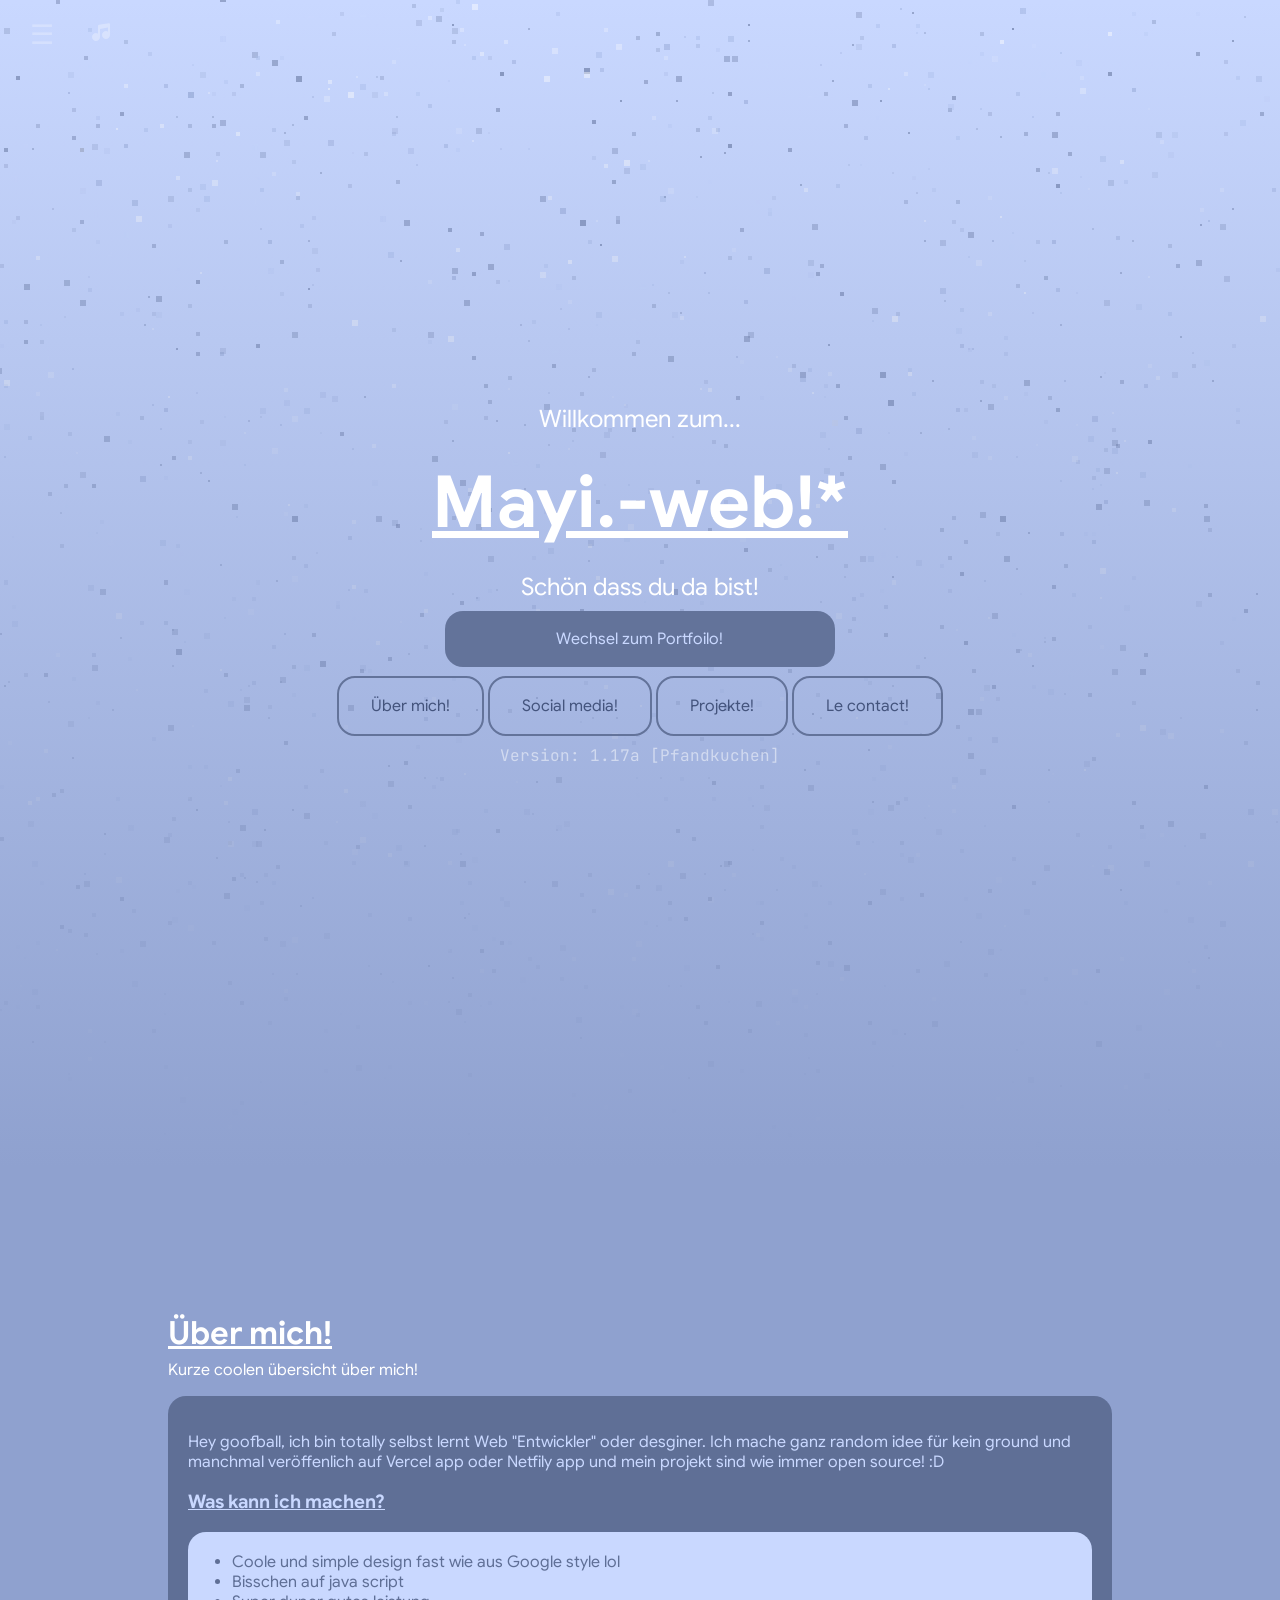
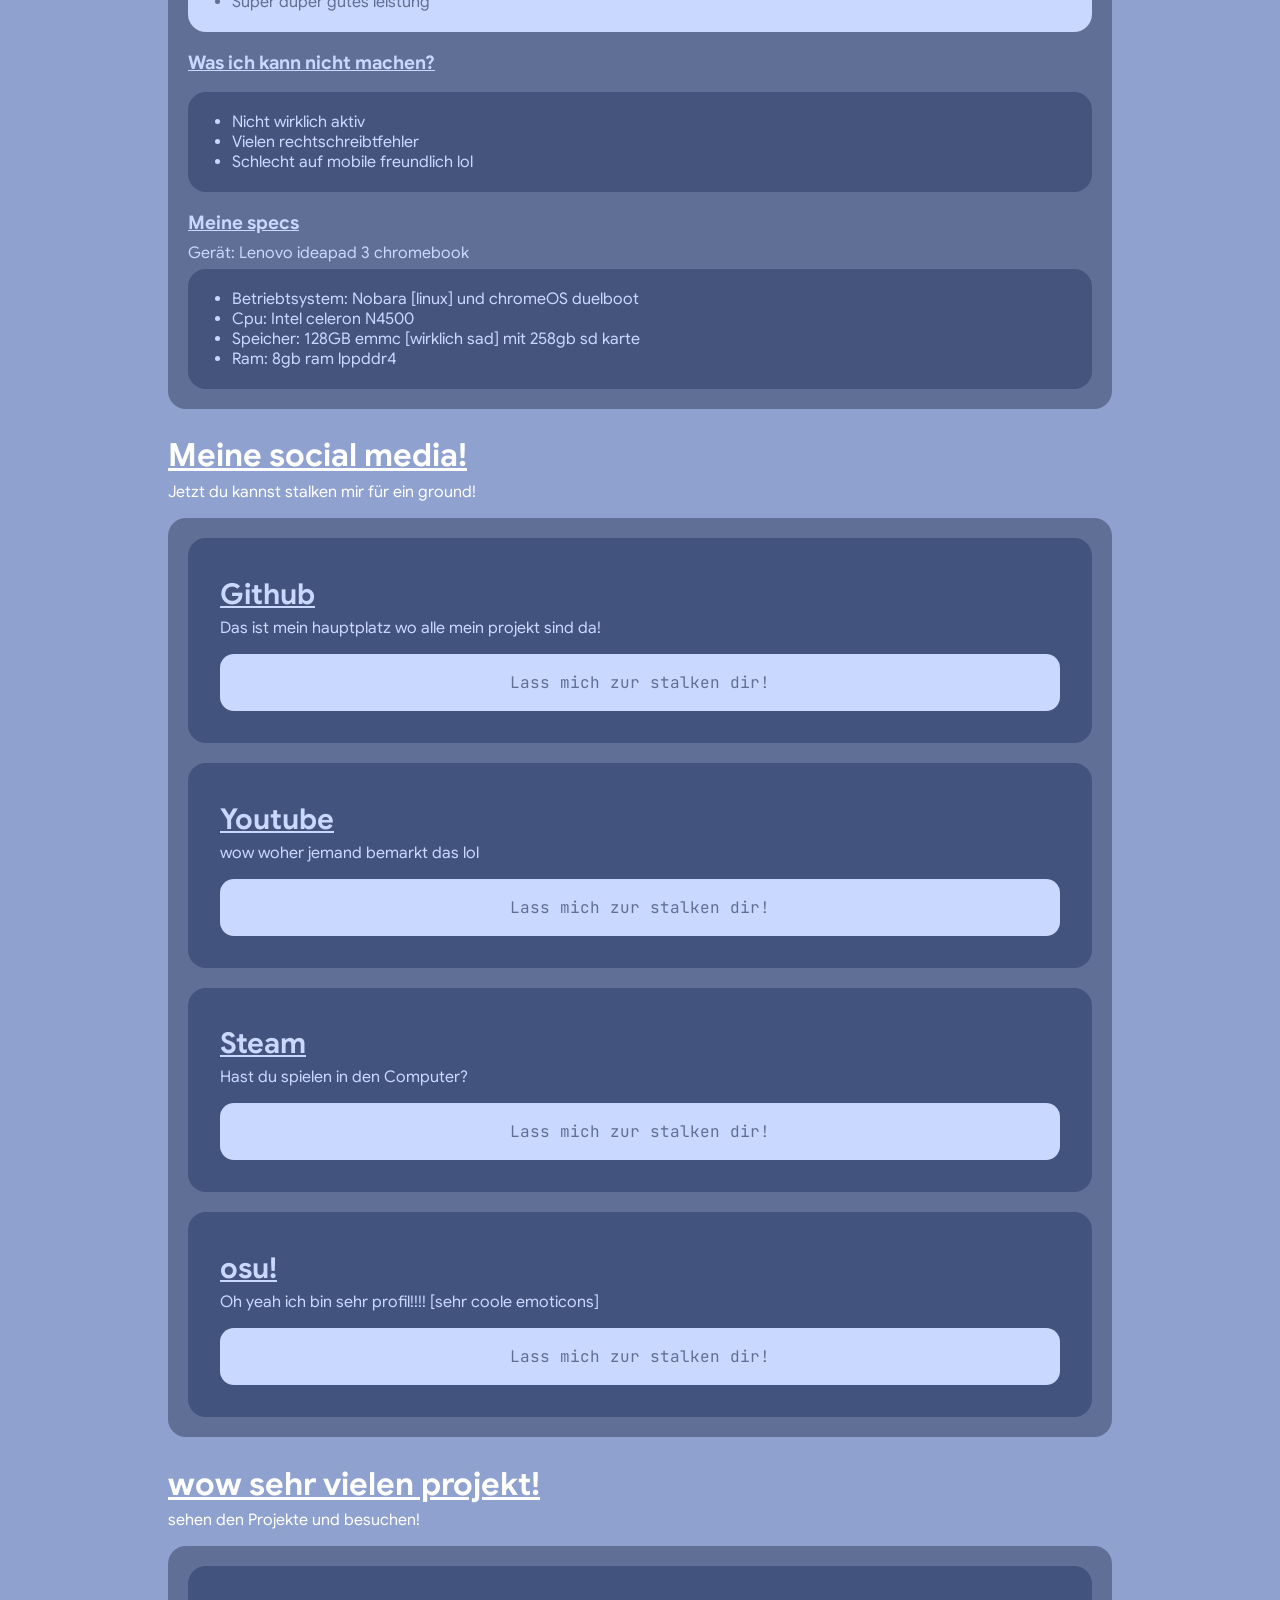
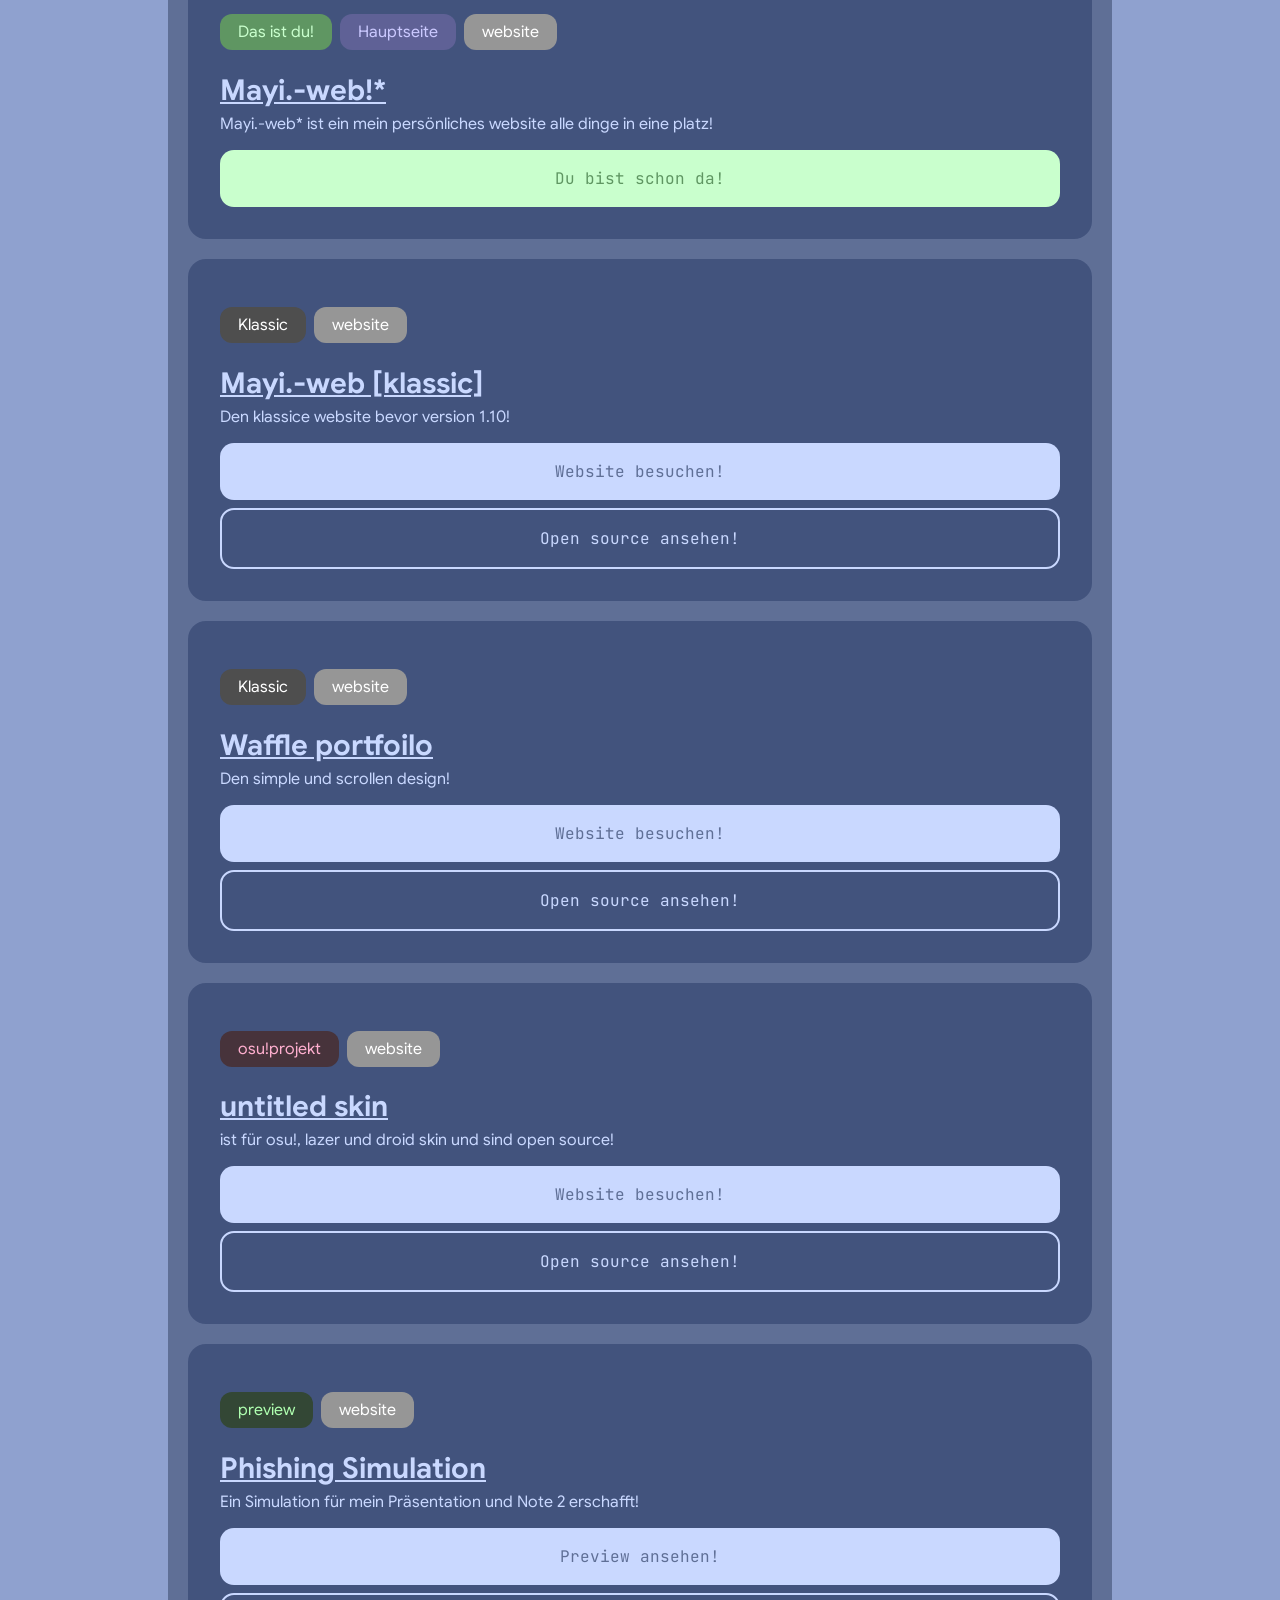
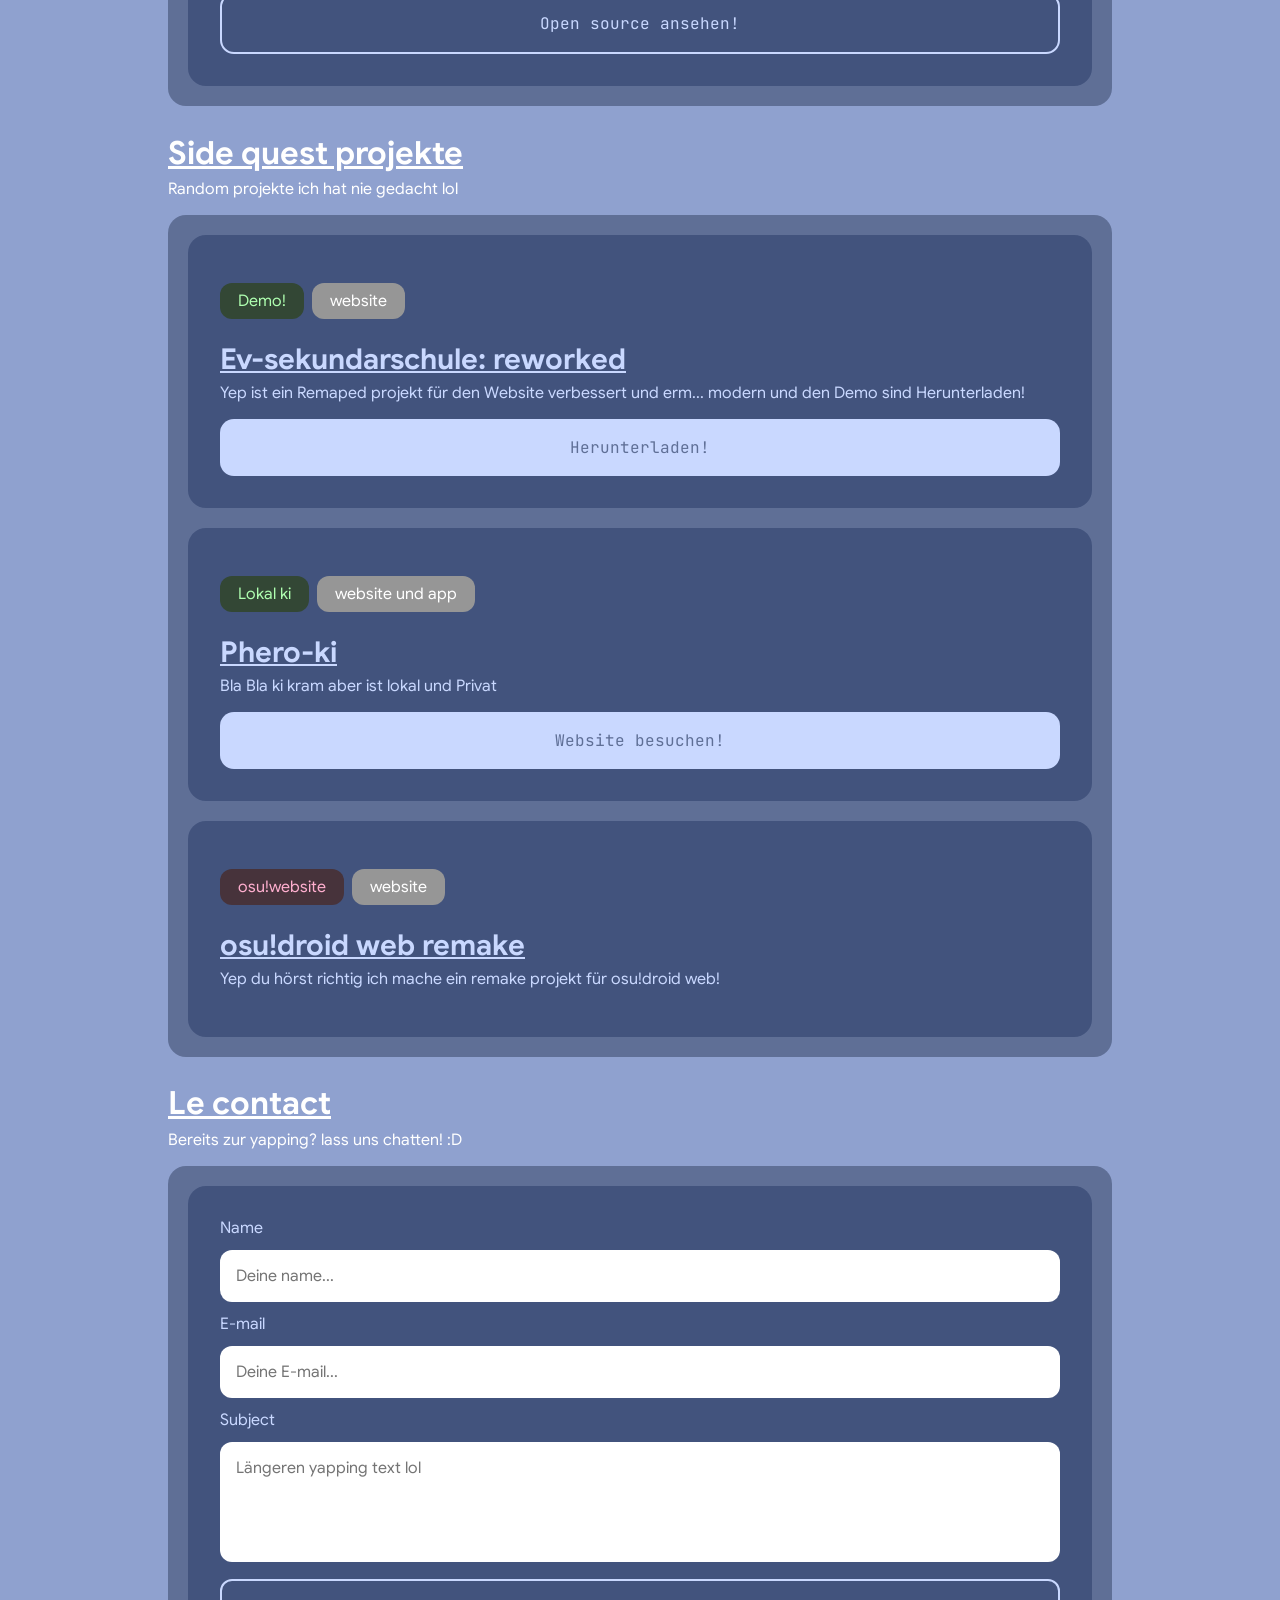
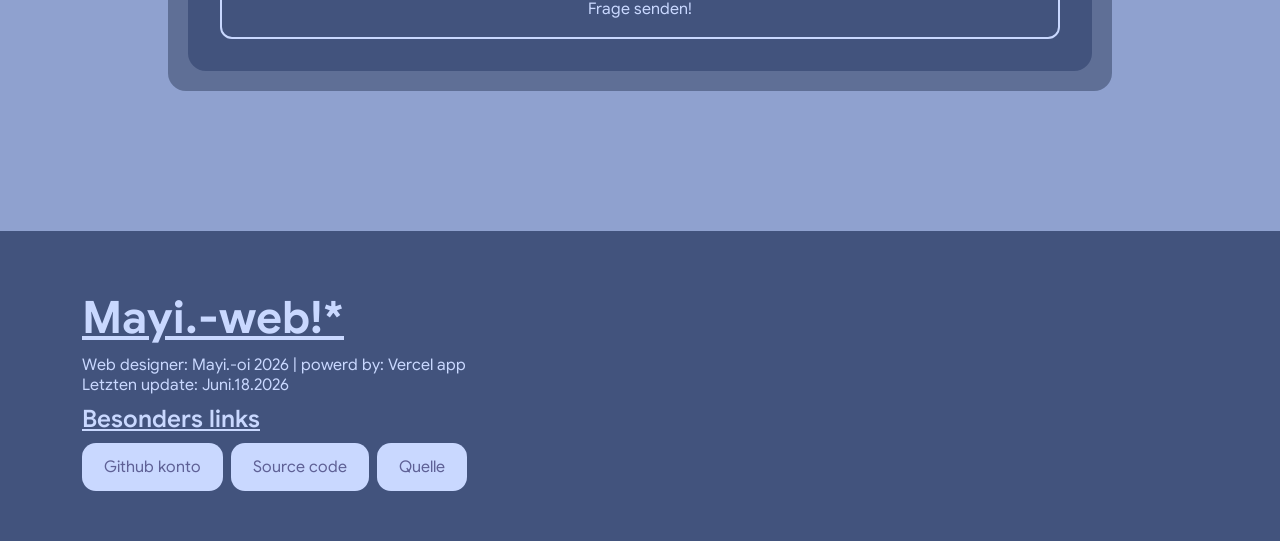
==== index.html @ 2125348c "Version 1.17a!" ====
<!DOCTYPE html>
<html lang="de">
<head>
    <title>Mayi.-oi web!</title>
    <meta charset="UTF-8">
    <meta name="viewport" content="width=device-width, initial-scale=1.0">
    <link rel="stylesheet" href="index.css">
    <link rel="stylesheet" href="Res/Font/Font.css">
    <link rel="icon" href="Res/Bild/Logo/Haupt-logo.png">
    <style>
        #randomTitle {
            transition: opacity 0.25s ease, transform 0.25s ease;
            display: inline-block;
        }
        #randomTitle.title-fade-out {
            opacity: 0;
            transform: scale(0.95);
        }
    </style>
<base target="_blank">
</head>

<body>
    <div class="Navdiv"> 
        <button class="Musik-toggle" onclick="toggleMusik()" aria-label="Musik"><img src="Res/Bild/Icon/music_note_2_24dp_FFFFFF_FILL1_wght400_GRAD0_opsz24.svg"></button>
        <button class="Nav-toggle" onclick="toggleNav()" aria-label="Menü">☰</button>
        <nav>
            <ul id="nav-menu">
                <li><a onclick="document.getElementById('haupttitle').scrollIntoView({behavior: 'smooth'})">Startseite</a></li>
                <li><a onclick="document.getElementById('Über-sehen').scrollIntoView({behavior: 'smooth'})">Über mich!</a></li>
                <li><a onclick="document.getElementById('social-sehen').scrollIntoView({behavior: 'smooth'})">Social media!</a></li>
                <li><a onclick="document.getElementById('Projekt-sehen').scrollIntoView({behavior: 'smooth'})">Projekte</a></li>
                <li><a onclick="document.getElementById('Kontakt').scrollIntoView({behavior: 'smooth'})">Le contact</a></li>
                <li><a data-external="https://github.com/mayi-oi/Pfandkuchen">Source code</a></li>
            </ul>
        </nav>
    </div>

    <!-- Qulle overlay -->
     <div class="Quelleoverlay" id="Quelle-overlay">
        <div class="Quelle-content">
            <div class="Quelle-header">
                <h2>Coolen quelle!</h2>
                <button class="Quelle-close" onclick="toggleQuelle()">x</button>
            </div>
            <div class="Quelle-box">
                <div class="Quelle-text">
                    <h2>Musik hinterground!</h2>
                    <p>Background music</p>
                    <p>Vom: nastelbom</p>
                    <br>
                    <p>Dark Spectrometer</p>
                    <p>Vom: samuelf johanns</p>
                    <br>
                    <p>Soft background</p>
                    <p>Vom: everything is dead</p>
                    <br>
                    <p>Space shuttle</p>
                    <p>Vom: The_Mountain</p>
                    <br>
                    <h2>Soundeffekt!</h2>
                    <p>Eriak und Miyo voice lines</p>
                    <p>Vom: Blue archive</p>
                    <br>
                    <p>City siren, moan loop und town moan!</p>
                    <p>Vom: Half life 2</p>
                </div>
            </div>
        </div>
     </div>

    <!-- Musik player overlay -->
    <div id="musikOverlay" class="musik-overlay">
        <div class="musik-content">
            <div class="musik-header">
                <h2><u>Musik Player</u></h2>
                <button class="musik-close" onclick="toggleMusik()">✕</button>
            </div>
            <div class="musik-list" id="musikList"></div>
            <div class="musik-upload-wrap">
                <input type="file" id="musikUpload" accept=".mp3,.ogg,.wav" multiple hidden>
                <button class="musik-upload-btn" onclick="document.getElementById('musikUpload').click()">
                    <img src="Res/Bild/Icon/upload_1000dp_4B637F_FILL1_wght400_GRAD0_opsz48.png" alt="Upload">
                    <span>Dein Musik hochladen!</span>
                </button>
            </div>
            <div class="musik-controls">
                <button id="musikPlayBtn" class="musik-ctrl-btn" onclick="togglePlay()">
                    <img src="Res/Bild/Icon/play_arrow_1000dp_81AEE1_FILL1_wght400_GRAD0_opsz48.png" alt="Play" id="playIcon">
                </button>
                <button class="musik-ctrl-btn" onclick="toggleShuffle()">
                    <img src="Res/Bild/Icon/shuffle_1000dp_81AEE1_FILL1_wght400_GRAD0_opsz48.png" alt="Shuffle" id="shuffleIcon">
                </button>
            </div>
            <div class="musik-progress-wrap">
                <span id="currentTime">0:00</span>
                <div class="musik-progress-bar" id="progressBar" onclick="seek(event)">
                    <div class="musik-progress-fill" id="progressFill"></div>
                </div>
                <span id="totalTime">0:00</span>
            </div>
        </div>
    </div>

    <!-- Externel link Popup -->
    <div id="externalPopup" class="external-popup">
        <div class="popup-content">
            <h2 id="popupTitle">Nooooooooooooo don't leave me! :(</h2>
            <p id="popupText">Du bist verlassen Mayi.-web!* auf andere seite bist du sicher?</p>
            <div class="popup-buttons">
                <button id="popupCancel" class="popup-btn cancel-btn">Vergisst das!</button>
                <button id="popupConfirm" class="popup-btn confirm-btn">Ich bin raus!</button>
            </div>
        </div>
    </div>

    <!-- Schlafen modus -->
    <div id="sleepOverlay" class="sleep-overlay">
        <div class="sleep-content" id="sleepContent">
            <div class="sleep-emoji-wrap">
                <span class="sleep-emoji" id="sleepEmoji">😴</span>
                <span class="sleep-z">💤</span>
            </div>
            <p class="sleep-text" id="sleepText">Die Seite schläft jetzt...</p>
        </div>
    </div>

    <div class="touchscreen-banner">Den mobilen response sind nicht fertig! :(</div>

    <div class="page-wrapper" id="pageWrapper">
        <div class="Haupttitle" id="haupttitle">
            <canvas id="pixelCanvas"></canvas>
            <p>Willkommen zum...</p>
            <div class="Haupttitle-bild">
                <h2 id="randomTitle">Mayi.-web!*</h2>
            </div>
            <p>Schön dass du da bist!</p>
            <div class="portfolio-button">
                <button onclick="window.location.href='portfoilo.html'">Wechsel zum Portfoilo!</button>
            </div>
            <div class="Haupttitle-button">
                <button class="über-button" onclick="document.getElementById('Über-sehen').scrollIntoView({behavior: 'smooth'})">Über mich!</button>
                <button class="Scoial-button" onclick="document.getElementById('social-sehen').scrollIntoView({behavior: 'smooth'})">Social media!</button>
                <button class="projekt-button" onclick="document.getElementById('Projekt-sehen').scrollIntoView({behavior: 'smooth'})">Projekte!</button>
                <button class="kontakt-button" onclick="document.getElementById('Kontakt').scrollIntoView({behavior: 'smooth'})">Le contact!</button>
            </div>
            <p style="margin-top: 20px; opacity: 0.5; font-family: jetbrains-mono; font-size: 1rem;">Version: 1.17a
                [Pfandkuchen]</p>
        </div>

        <div class="Startion-div" id="Über-sehen">
            <div class="Über-div">
                <h2>Über mich!</h2>
                <p>Kurze coolen übersicht über mich!</p>
                <div class="Über-box">
                    <p>Hey goofball, ich bin totally selbst lernt Web "Entwickler" oder desginer. Ich mache ganz random
                        idee für kein ground
                        und manchmal veröffenlich auf Vercel app oder Netfily app und mein projekt sind wie immer open
                        source! :D
                    </p>

                    <h3>Was kann ich machen?</h3>
                    <div class="Über-pros">
                        <ul>
                            <li>Coole und simple design fast wie aus Google style lol</li>
                            <li>Bisschen auf java script</li>
                            <li>Super duper gutes leistung</li>
                        </ul>
                    </div>

                    <h3> Was ich kann nicht machen?</h3>
                    <div class="Über-cons" id="social-sehen">
                        <ul>
                            <li>Nicht wirklich aktiv</li>
                            <li>Vielen rechtschreibtfehler</li>
                            <li>Schlecht auf mobile freundlich lol</li>
                        </ul>
                    </div>

                    <h3>Meine specs</h3>
                    <p style="line-height: 0;">Gerät: Lenovo ideapad 3 chromebook</p>
                    <div class="Über-specs">
                        <ul>
                            <li>Betriebtsystem: Nobara [linux] und chromeOS duelboot</li>
                            <li>Cpu: Intel celeron N4500</li>
                            <li>Speicher: 128GB emmc [wirklich sad] mit 258gb sd karte</li>
                            <li>Ram: 8gb ram lppddr4</li>
                        </ul>
                    </div>
                </div>
            </div>

            <br>
            <div class="social-div" >
                <h2>Meine social media!</h2>
                <p>Jetzt du kannst stalken mir für ein ground!</p>
                <div class="social-box">
                    <div class="social-links">
                        <h2>Github</h2>
                        <p>Das ist mein hauptplatz wo alle mein projekt sind da!</p>
                        <div class="social-links-button">
                            <button class="div-links" data-external="https://github.com/mayi-oi">Lass mich zur stalken dir!</button>
                        </div>
                    </div>
                    <br>
                    <div class="social-links">
                        <h2>Youtube</h2>
                        <p>wow woher jemand bemarkt das lol</p>
                        <div class="social-links-button">
                            <button class="div-links" data-external="https://www.youtube.com/@mayi.-oi">Lass mich zur
                                stalken dir!</button>
                        </div>
                    </div>
                    <br>
                    <div class="social-links">
                        <h2>Steam</h2>
                        <p>Hast du spielen in den Computer?</p>
                        <div class="social-links-button">
                            <button class="div-links" data-external="https://steamcommunity.com/id/mayi-oi">Lass mich
                                zur stalken dir!</button>
                        </div>
                    </div>
                    <br>
                    <div class="social-links" id="Projekt-sehen">
                        <h2>osu!</h2>
                        <p>Oh yeah ich bin sehr profil!!!! [sehr coole emoticons]</p>
                        <div class="social-links-button">
                            <button class="div-links" data-external="https://osu.ppy.sh/users/32215749">Lass mich
                                zur stalken dir!</button>
                        </div>
                    </div>
                </div>

                <br>
                <div class="projekt-div" >
                    <h2>wow sehr vielen projekt!</h2>
                    <p>sehen den Projekte und besuchen!</p>
                    <div class="projekt-box">
                        
                        <div class="projekt-overview">
                            <div class="tags">
                                <p class="aktiv-tag">Das ist du!</p>
                                <p class="Haupt-tag">Hauptseite</p>
                                <p class="Web-tag">website</p>
                            </div>
                            <h2>Mayi.-web!*</h2>
                            <p>Mayi.-web* ist ein mein persönliches website alle dinge in eine platz!</p>
                            <button class="Schon-da">Du bist schon da!</button>
                        </div>

                        <br>
                        <div class="projekt-overview">
                            <div class="tags">
                                <p class="Klassic-tag">Klassic</p>
                                <p class="Web-tag">website</p>
                            </div>  
                            <h2>Mayi.-web [klassic]</h2>
                            <p>Den klassice website bevor version 1.10!</p>
                            <button class="div-links" data-external="https://pancake-web-eight.vercel.app">Website besuchen!</button>
                            <button class="div-links-source" data-external="https://github.com/mayi-oi/pancake-web">Open source ansehen!</button>
                        </div>

                        <br>
                        <div class="projekt-overview">
                            <div class="tags">
                                <p class="Klassic-tag">Klassic</p>
                                <p class="Web-tag">website</p>
                            </div>  
                            <h2>Waffle portfoilo</h2>
                            <p>Den simple und scrollen design!</p>
                            <button class="div-links" data-external="https://waffle-portfolio.vercel.app">Website besuchen!</button>
                            <button class="div-links-source" data-external="https://github.com/mayi-oi/waffle-Portfolio">Open source ansehen!</button>
                        </div>

                        <br>
                        <div class="projekt-overview">
                            <div class="tags">
                                <p class="osu-tag">osu!projekt</p>
                                <p class="Web-tag">website</p>
                            </div>  
                            <h2>untitled skin</h2>
                            <p>ist für osu!, lazer und droid skin und sind open source!</p>
                            <button class="div-links" data-external="https://untitled-skin.netlify.app/">Website besuchen!</button>
                            <button class="div-links-source" data-external="https://github.com/mayi-oi/untitled.skin-Bleached-">Open source ansehen!</button>
                        </div>

                        <br>
                        <div class="projekt-overview">
                            <div class="tags">
                                <p class="preview-tag">preview</p>
                                <p class="Web-tag">website</p>
                            </div>  
                            <h2>Phishing Simulation</h2>
                            <p>Ein Simulation für mein Präsentation und Note 2 erschafft!</p>
                            <button class="div-links" onclick="window.open('Phishing.html', '_blank')">Preview ansehen!</button>
                            <button class="div-links-source" data-external="https://github.com/mayi-oi/untitled.skin-Bleached-">Open source ansehen!</button>
                        </div>
                    </div>                  
                </div>

                <br>
                <div class="Side-projekt-div">
                    <h2>Side quest projekte</h2>
                    <p>Random projekte ich hat nie gedacht lol</p>
                    <div class="projekt-box">
                        <div class="projekt-overview">
                            <div class="tags">
                                <p class="preview-tag">Demo!</p>
                                <p class="Web-tag">website</p>
                            </div>
                            <h2>Ev-sekundarschule: reworked</h2>
                            <p>Yep ist ein Remaped projekt für den Website verbessert und erm... modern und den Demo sind Herunterladen!</p>
                            <button class="div-links" onclick="window.open('https://github.com/mayi-oi/Cause-3/releases/download/demo/Cause.3.zip')">Herunterladen!</button>
                        </div>

                        <br>
                        <div class="projekt-overview">
                            <div class="tags">
                                <p class="preview-tag">Lokal ki</p>
                                <p class="Web-tag">website und app</p>
                            </div>
                            <h2>Phero-ki</h2>
                            <p>Bla Bla ki kram aber ist lokal und Privat</p>
                            <button class="div-links" data-external="https://ubiquitous-spoon-two.vercel.app/">Website besuchen!</button>
                        </div>

                        <br>
                        <div class="projekt-overview">
                            <div class="tags">
                                <p class="osu-tag">osu!website</p>
                                <p class="Web-tag">website</p>
                            </div>
                            <h2>osu!droid web remake</h2>
                            <p>Yep du hörst richtig ich mache ein remake projekt für osu!droid web!</p>
                           <!-- <button class="div-links" data-external="https://ubiquitous-spoon-two.vercel.app/">Website besuchen!</button> -->
                        </div>
                    </div>
                    </div>

                    </div>

                    <br>
                    <div class="Le-contact" id="Kontakt">
                    <h2>Le contact</h2>
                    <p>Bereits zur yapping? lass uns chatten! :D</p>
                    <div class="Projekt-text">
                        <div class="Le-contact-box">
                            <form action="https://api.web3forms.com/submit" method="POST">
                                <input type="hidden" name="access_key" value="ad83f555-0cef-4f23-b4e3-93bffe12f4ee">
                                
                                <label for="Name">Name</label>
                                <input type="text" name="Name" placeholder="Deine name..." required autocomplete="name">
                                
                                <label for="mail">E-mail</label>
                                <input type="email" name="mail" placeholder="Deine E-mail..." required>
                                
                                <label for="thema">Subject</label>
                                <textarea id="thema" name="Subject" placeholder="Längeren yapping text lol" style="height: 120px;" minlength="3" required></textarea>
                                
                                <input type="hidden" name="redirect" value="https://pfandkuchen.vercel.app/danke.html">
                                <input type="submit" value="Frage senden!">
                            </form>
                        </div>
                    </div>
                </div>
                </div>
            </div>
        </div>
        </div>
        </div>

        <div class="Footer-div">
            <footer>
                <h2>Mayi.-web!*</h2>
                <p>Web designer: Mayi.-oi 2026 | powerd by: Vercel app
                    <br> Letzten update: Juni.18.2026
                </p>
                <h3>Besonders links</h3>
                <div class="Footer-links">
                    <a data-external="https://github.com/mayi-oi">Github konto</a>
                    <a data-external="https://github.com/mayi-oi">Source code</a>
                    <a class="Quelle-toggle" onclick="toggleQuelle()">Quelle</a>
                </div>
            </footer>
        </div>
    </div>

    <script>

        function toggleNav() {
            document.getElementById('nav-menu').classList.toggle('show');
        }
        document.addEventListener('click', function(e) {
            const nav = document.querySelector('.Navdiv');
            if (!nav.contains(e.target)) {
                document.getElementById('nav-menu').classList.remove('show');
            }
        });

        function toggleQuelle() {
            document.querySelector('.Quelleoverlay').classList.toggle('Quelle-active');
        }
        document.getElementById('Quelle-overlay').addEventListener('click', (e) => {
            if (e.target === document.getElementById('Quelle-overlay')) toggleQuelle();
        });

        // Musik player system
        const musikOverlay = document.getElementById('musikOverlay');
        const musikList = document.getElementById('musikList');
        const musikUpload = document.getElementById('musikUpload');
        const playIcon = document.getElementById('playIcon');
        const progressFill = document.getElementById('progressFill');
        const currentTimeEl = document.getElementById('currentTime');
        const totalTimeEl = document.getElementById('totalTime');
        const shuffleIcon = document.getElementById('shuffleIcon');

        let playlist = [];
        let currentIndex = -1;
        let audio = null;
        let isPlaying = false;
        let isShuffle = false;
        let progressInterval = null;

        // Preset Musik-Dateien (aus deinem Sleep-Modus)
        const presetTracks = [
            { name: "Soft background", src: "Res/Musik/hinterground/everything_is_dead-soft-background-music-511236.mp3", type: "Preselected" },
            { name: "Nastelbom Background", src: "Res/Musik/nastelbom-background-music-463062.mp3", type: "Preselected" },
            { name: "Dark Spectrometer", src: "Res/Musik/samuelfjohanns-dark-spectrometer-11713.mp3", type: "Preselected" },
            { name: "Space Shuttle", src: "Res/Musik/the_mountain-space-shuttle-153639.mp3", type: "Preselected" }
        ];

        function initPlaylist() {
            playlist = [...presetTracks];
            renderPlaylist();
        }

        function renderPlaylist() {
            musikList.innerHTML = '';
            playlist.forEach((track, index) => {
                const item = document.createElement('div');
                item.className = 'musik-item' + (index === currentIndex ? ' musik-active' : '');
                item.innerHTML = `
                    <div class="musik-item-info">
                        <span class="musik-item-name">${track.name}</span>
                        <span class="musik-item-type">${track.type}</span>
                    </div>
                    <button class="musik-item-play" onclick="playTrack(${index})">
                        ${index === currentIndex && isPlaying ? '⏸' : '▶'}
                    </button>
                `;
                musikList.appendChild(item);
            });
        }

        function playTrack(index) {
            if (index === currentIndex && isPlaying) {
                pauseTrack();
                return;
            }

            if (audio) {
                audio.pause();
                audio = null;
            }

            currentIndex = index;
            audio = new Audio(playlist[index].src);
            audio.volume = 0.5;

            audio.addEventListener('ended', () => {
                if (isShuffle) {
                    playTrack(Math.floor(Math.random() * playlist.length));
                } else {
                    const next = (currentIndex + 1) % playlist.length;
                    playTrack(next);
                }
            });

            audio.addEventListener('loadedmetadata', () => {
                totalTimeEl.textContent = formatTime(audio.duration);
            });

            audio.play().then(() => {
                isPlaying = true;
                updatePlayIcon();
                renderPlaylist();
                startProgress();
            }).catch(e => console.log('Play failed:', e));
        }

        function pauseTrack() {
            if (audio) {
                audio.pause();
                isPlaying = false;
                updatePlayIcon();
                renderPlaylist();
                stopProgress();
            }
        }

        function togglePlay() {
            if (currentIndex === -1) {
                if (playlist.length > 0) playTrack(0);
                return;
            }
            if (isPlaying) {
                pauseTrack();
            } else {
                audio.play().then(() => {
                    isPlaying = true;
                    updatePlayIcon();
                    renderPlaylist();
                    startProgress();
                });
            }
        }

        function updatePlayIcon() {
            playIcon.src = isPlaying
                ? "Res/Bild/Icon/pause_1000dp_81AEE1_FILL1_wght400_GRAD0_opsz48.png"
                : "Res/Bild/Icon/play_arrow_1000dp_81AEE1_FILL1_wght400_GRAD0_opsz48.png";
        }

        function toggleShuffle() {
            isShuffle = !isShuffle;
            shuffleIcon.style.opacity = isShuffle ? '1' : '0.5';
            shuffleIcon.style.filter = isShuffle ? 'drop-shadow(0 0 8px #81AEE1)' : 'none';
        }

        function startProgress() {
            stopProgress();
            progressInterval = setInterval(() => {
                if (!audio) return;
                const pct = (audio.currentTime / audio.duration) * 100;
                progressFill.style.width = pct + '%';
                currentTimeEl.textContent = formatTime(audio.currentTime);
            }, 200);
        }

        function stopProgress() {
            clearInterval(progressInterval);
        }

        function seek(e) {
            if (!audio || !audio.duration) return;
            const rect = e.currentTarget.getBoundingClientRect();
            const pct = (e.clientX - rect.left) / rect.width;
            audio.currentTime = pct * audio.duration;
            progressFill.style.width = (pct * 100) + '%';
        }

        function formatTime(sec) {
            if (isNaN(sec)) return "0:00";
            const m = Math.floor(sec / 60);
            const s = Math.floor(sec % 60);
            return m + ":" + (s < 10 ? "0" + s : s);
        }

        // Nutzer-Upload
        musikUpload.addEventListener('change', (e) => {
            const files = Array.from(e.target.files);
            files.forEach(file => {
                const url = URL.createObjectURL(file);
                const name = file.name.replace(/\\.[^/.]+$/, "");
                playlist.push({ name: name, src: url, type: "Nutzer hochgeladen" });
            });
            renderPlaylist();
            musikUpload.value = '';
        });

        function toggleMusik() {
            musikOverlay.classList.toggle('musik-active');
        }

        musikOverlay.addEventListener('click', (e) => {
            if (e.target === musikOverlay) toggleMusik();
        });

        // Init
        initPlaylist();

        // external link popup
        const popup = document.getElementById('externalPopup');
        const popupConfirm = document.getElementById('popupConfirm');
        const popupCancel = document.getElementById('popupCancel');
        const popupTitle = document.getElementById('popupTitle');
        const popupText = document.getElementById('popupText');
        let pendingUrl = null;

        const popupTitles = [
            "Nooooooooooooo don't leave me! :(",
            "( ˃̣̣̥﹏˂̣̣̥ ✿) Bitte nicht gehen...",
            "(´-ω-`) Warum verlässt du mich?",
            "ｍ（．＿．）ｍ Ich flehe dich an...",
            "( ´•︵•` ) So traurig gerade...",
            "(╥﹏╥) Komm schon, bleib hier!",
            "(っ˘̩╭╮˘̩)っ Nicht weggehen!",
            "Huh? verlassen du früher? Hmph! ( ,,⩌⤙⩌,,)",
            "Ab-aber du bist gerade hier stimt? ( ⌯•᷄ ᴗ •᷅⌯)ﾉﾞ",
            "(ಥ﹏ಥ) Ich werde dich vermissen..."
        ];

        const popupTexts = [
            "Du bist verlassen Mayi.-web!* auf andere seite bist du sicher?",
            "Bist du wirklich sicher? Die Pixel werden einsam ohne dich...",
            "Wenn du gehst, werde ich hier allein mit meinen Bugs sein...",
            "Aber... aber... hier ist es doch so schön! Kein Grund zu fliehen!",
            "Mayi.-web!* weint gerade intern. Bist du dir sicher?",
            "Die anderen Websites sind doch langweilig im Vergleich! Bleib!",
            "Wenn du klickst, passiert etwas Schreckliches... (nicht wirklich lol)",
            "Hast du nichts Besseres zu tun? Schau dir noch meine Specs an!",
            "Nur noch eine Sekunde... okay, vielleicht zwei...",
            "Error 404: Motivation to leave not found. Bitte bleiben.",
            "Dein Computer wird traurig sein wenn du gehst...",
            "Du bist nicht sigma wann du verlasst! (¬⤙¬,,)",
            "Pfandkuchen sagt: 'Bitte nicht gehen!' 🍰"
        ];

        const popupSounds = [
            new Audio('Res/Soundeffekt/externol-link/violin-sound-sad.mp3'),
            new Audio('Res/Soundeffekt/externol-link/vine-boom.mp3'),
            new Audio('Res/Soundeffekt/externol-link/metal-pipe-falling-sound-effect.mp3'),
            new Audio('Res/Soundeffekt/externol-link/SE_49mm_01.wav.mp3'),
            new Audio('Res/Soundeffekt/externol-link/SE_Artillery_01a.wav.mp3'),
            new Audio('Res/Soundeffekt/externol-link/green-whats-your-problem-audiotrimmer.mp3'),
            new Audio('Res/Soundeffekt/externol-link/michael-dont-leave-me-here.mp3')
        ];

        function playPopupSound() {
            const sound = popupSounds[Math.floor(Math.random() * popupSounds.length)];
            sound.currentTime = 0;
            sound.volume = 0.4;
            sound.play().catch(e => console.log('Popup sound failed:', e));
        }

        function showPopup(url) {
            pendingUrl = url;

            popupTitle.textContent = popupTitles[Math.floor(Math.random() * popupTitles.length)];
            popupText.textContent = popupTexts[Math.floor(Math.random() * popupTexts.length)];

            playPopupSound();

            popup.classList.add('popup-active');
        }

        function hidePopup() {
            popup.classList.remove('popup-active');
            pendingUrl = null;
        }

        popupConfirm.addEventListener('click', () => {
            if (pendingUrl) {
                window.open(pendingUrl, '_blank');
            }
            hidePopup();
        });

        popupCancel.addEventListener('click', hidePopup);

        popup.addEventListener('click', (e) => {
            if (e.target === popup) hidePopup();
        });

        document.addEventListener('keydown', (e) => {
            if (e.key === 'Escape' && popup.classList.contains('popup-active')) {
                hidePopup();
            }
        });

        document.querySelectorAll('[data-external]').forEach(btn => {
            btn.addEventListener('click', (e) => {
                e.preventDefault();
                const url = btn.getAttribute('data-external');
                showPopup(url);
            });
        });

        // Goofy mincraft cave sound system ripoff lol
        class CaveSoundSystem {
            constructor() {
                this.audioContext = null;
                this.initialized = false;
                this.isPlaying = false;

                this.sounds = [
                    'Res/Soundeffekt/random-soundeffekt/city_siren_loop2.wav',
                    'Res/Soundeffekt/random-soundeffekt/Erika_LogIn_2_1.ogg.mp3',
                    'Res/Soundeffekt/random-soundeffekt/Erika_Title.ogg.mp3',
                    'Res/Soundeffekt/random-soundeffekt/Miyo_Battle_Move_2.ogg.mp3',
                    'Res/Soundeffekt/random-soundeffekt/Miyo_Cafe_monolog_5.ogg.mp3',
                    'Res/Soundeffekt/random-soundeffekt/my-mommy-said-no-more-skibidi-toilet.mp3',
                    'Res/Soundeffekt/random-soundeffekt/moan_loop1.wav',
                    'Res/Soundeffekt/random-soundeffekt/town_moan1.wav'
                ];

                this.chance = 1 / 24;
                this.checkInterval = 12000;
                this.volume = 0.18;
                this.echoDelay = 0.35;
                this.echoFeedback = 0.45;
                this.echoLowpass = 900;
            }

            init() {
                if (this.initialized) return;
                try {
                    this.audioContext = new (window.AudioContext || window.webkitAudioContext)();
                    this.initialized = true;
                    this.startLoop();
                    console.log('Very spooky sound sind aktiv!');
                } catch (e) {
                    console.log('Web Audio API nicht verfügbar:', e);
                }
            }

            startLoop() {
                setInterval(() => this.tryPlay(), this.checkInterval);
            }

            tryPlay() {
                if (this.isPlaying || !this.audioContext) return;
                const roll = Math.random();
                if (roll > this.chance) return;
                this.playRandom();
            }

            async playRandom() {
                this.isPlaying = true;
                const file = this.sounds[Math.floor(Math.random() * this.sounds.length)];

                try {
                    const response = await fetch(file);
                    const arrayBuffer = await response.arrayBuffer();
                    const audioBuffer = await this.audioContext.decodeAudioData(arrayBuffer);

                    const source = this.audioContext.createBufferSource();
                    source.buffer = audioBuffer;

                    const masterGain = this.audioContext.createGain();
                    masterGain.gain.value = this.volume;

                    const delay = this.audioContext.createDelay();
                    delay.delayTime.value = this.echoDelay;

                    const feedback = this.audioContext.createGain();
                    feedback.gain.value = this.echoFeedback;

                    const lowpass = this.audioContext.createBiquadFilter();
                    lowpass.type = 'lowpass';
                    lowpass.frequency.value = this.echoLowpass;
                    lowpass.Q.value = 0.5;

                    source.connect(masterGain);
                    masterGain.connect(this.audioContext.destination);

                    source.connect(delay);
                    delay.connect(lowpass);
                    lowpass.connect(feedback);
                    feedback.connect(delay);
                    feedback.connect(masterGain);

                    source.start();

                    source.onended = () => {
                        this.isPlaying = false;
                    };

                    console.log('Random sind abgespielt:', file.split('/').pop());

                } catch (e) {
                    console.log('Könnte nicht abgespielt!:', e);
                    this.isPlaying = false;
                }
            }
        }

        const caveSystem = new CaveSoundSystem();

        let caveInitDone = false;
        function initCaveOnInteraction() {
            if (caveInitDone) return;
            caveInitDone = true;
            caveSystem.init();
        }

        ['click', 'mousemove', 'keydown', 'touchstart'].forEach(evt => {
            document.addEventListener(evt, initCaveOnInteraction, { once: true });
        });

        // Schlafen modus
        const sleepOverlay = document.getElementById('sleepOverlay');
        const sleepText = document.getElementById('sleepText');
        const sleepEmoji = document.getElementById('sleepEmoji');
        const pageWrapper = document.getElementById('pageWrapper');

        const sleepMessages = [
            "Die Seite schläft jetzt...",
            "zzzzzzzzzz...",
            "Warte auf dich...",
            "Dreaming of pixels...",
            "System im Energiesparmodus...",
            "Nur noch 5 Minuten...",
            "Der Entwickler ist auch müde...",
            "Keine Aktivität erkannt...",
            "Schlafenszeit für den Browser!",
            "Hier ist es gemütlich...",
            "Mayi.-web macht ein Nickerchen...",
            "Wach mich auf! Klick irgendwo!",
            "404: User not found...",
            "Ich zähle Pixel bis ich schlafe...",
            "Offline-Modus aktiviert..."
        ];

        const sleepEmojis = [
            "😴",
            "(－.－)...zzz",
            "(＿ ＿*) Z z z",
            "⋆.˚ ☾ .⭒˚  (-.-) ᶻᶻᶻ",
            "🛌",
            "💤",
            "🌙",
            "(-_-) zzz",
            "🥱",
            "ʕ•ᴥ•ʔ ...zzz",
            "⊂(￣(ｴ)￣)⊃ zzz",
            "ᕙ(⇀‸↼‶)ᕗ zzz"
        ];

        const musicTracks = [
            new Audio('Res/Musik/nastelbom-background-music-463062.mp3'),
            new Audio('Res/Musik/samuelfjohanns-dark-spectrometer-11713.mp3'),
            new Audio('Res/Musik/the_mountain-space-shuttle-153639.mp3')
        ];

        let currentTrack = null;
        let fadeInterval = null;
        const MUSIC_VOLUME = 0.12;

        function fadeInMusic(audio, targetVol, duration) {
            clearInterval(fadeInterval);
            audio.volume = 0;
            audio.loop = true;
            audio.currentTime = 0;
            audio.play().catch(e => console.log('Music play failed:', e));

            const steps = duration / 50;
            const stepSize = targetVol / steps;

            fadeInterval = setInterval(() => {
                if (audio.volume < targetVol - 0.005) {
                    audio.volume = Math.min(targetVol, audio.volume + stepSize);
                } else {
                    audio.volume = targetVol;
                    clearInterval(fadeInterval);
                }
            }, 50);
        }

        function fadeOutMusic(audio, duration) {
            if (!audio) return;
            clearInterval(fadeInterval);

            const steps = duration / 50;
            const stepSize = audio.volume / steps;

            fadeInterval = setInterval(() => {
                if (audio.volume > 0.005) {
                    audio.volume = Math.max(0, audio.volume - stepSize);
                } else {
                    audio.volume = 0;
                    audio.pause();
                    audio.currentTime = 0;
                    clearInterval(fadeInterval);
                }
            }, 50);
        }

        let inactivityTimer;
        let isSleeping = false;
        const INACTIVITY_DELAY = 80000;

        function goToSleep() {
            if (isSleeping) return;
            isSleeping = true;

            sleepText.textContent = sleepMessages[Math.floor(Math.random() * sleepMessages.length)];
            sleepEmoji.textContent = sleepEmojis[Math.floor(Math.random() * sleepEmojis.length)];

            currentTrack = musicTracks[Math.floor(Math.random() * musicTracks.length)];
            fadeInMusic(currentTrack, MUSIC_VOLUME, 2500);

            sleepOverlay.classList.add('sleep-active');
            pageWrapper.classList.add('wrapper-sleeping');
        }

        function wakeUp() {
            if (!isSleeping) {
                resetTimer();
                return;
            }

            isSleeping = false;

            if (currentTrack) {
                fadeOutMusic(currentTrack, 1500);
                currentTrack = null;
            }

            sleepOverlay.classList.remove('sleep-active');
            pageWrapper.classList.remove('wrapper-sleeping');
            resetTimer();
        }

        function resetTimer() {
            clearTimeout(inactivityTimer);
            inactivityTimer = setTimeout(goToSleep, INACTIVITY_DELAY);
        }

        const wakeEvents = ['mousemove', 'mousedown', 'keydown', 'touchstart', 'scroll', 'click'];
        wakeEvents.forEach(event => {
            document.addEventListener(event, wakeUp, { passive: true });
        });

        resetTimer();

        // Boom boom pow!
        const explosionSound = new Audio('Res/Soundeffekt/roblox-explosion-sound.mp3');
        explosionSound.volume = 0.7;

        // Cool pixel animation!
        const canvas = document.getElementById('pixelCanvas');
        const ctx = canvas.getContext('2d');
        const haupttitle = document.getElementById('haupttitle');

        const colors = ['#c9d8ff', '#8fa1cf', '#63739a', '#ffffff', '#5f6f96', '#44547d', '#a8bce8'];
        const PIXEL_SIZE = 4;

        let width, height;
        let mouseX = -1000, mouseY = -1000;
        let clickX = 0, clickY = 0;
        let clickTimer = 0;
        let shakeTimer = 0;
        let shakeIntensity = 0;

        function resize() {
            const rect = canvas.parentElement.getBoundingClientRect();
            width = rect.width;
            height = rect.height;
            canvas.width = width;
            canvas.height = height;
        }

        resize();
        window.addEventListener('resize', resize);

        class PixelParticle {
            constructor() {
                this.reset();
            }

            reset() {
                this.x = Math.floor(Math.random() * (width / PIXEL_SIZE)) * PIXEL_SIZE;
                this.y = Math.floor(Math.random() * (height / PIXEL_SIZE)) * PIXEL_SIZE;
                this.size = [2, 4, 4, 6][Math.floor(Math.random() * 4)];
                this.baseColor = colors[Math.floor(Math.random() * colors.length)];
                this.speedX = (Math.random() - 0.5) * 0.4;
                this.speedY = (Math.random() - 0.5) * 0.4;
                this.opacity = Math.random() * 0.4 + 0.1;
                this.targetOpacity = this.opacity;
                this.baseOpacity = this.opacity;
                this.life = Math.random() * 300 + 200;
                this.maxLife = this.life;
                this.pulse = Math.random() * Math.PI * 2;
            }

            update() {
                this.pulse += 0.03;

                this.x += this.speedX + Math.sin(this.pulse) * 0.2;
                this.y += this.speedY + Math.cos(this.pulse * 0.7) * 0.2;

                this.x = Math.floor(this.x / PIXEL_SIZE) * PIXEL_SIZE;
                this.y = Math.floor(this.y / PIXEL_SIZE) * PIXEL_SIZE;

                const dx = mouseX - this.x;
                const dy = mouseY - this.y;
                const dist = Math.sqrt(dx * dx + dy * dy);

                if (dist < 120) {
                    const force = (120 - dist) / 120;
                    this.targetOpacity = Math.min(0.9, this.baseOpacity + force * 0.5);
                    this.x -= (dx / dist) * force * 1.5;
                    this.y -= (dy / dist) * force * 1.5;
                } else {
                    this.targetOpacity = this.baseOpacity;
                }

                if (clickTimer > 0) {
                    const cdx = this.x - clickX;
                    const cdy = this.y - clickY;
                    const cdist = Math.sqrt(cdx * cdx + cdy * cdy);
                    if (cdist < 250 && cdist > 0) {
                        const force = (250 - cdist) / 250;
                        this.x += (cdx / cdist) * force * 15;
                        this.y += (cdy / cdist) * force * 15;
                        this.targetOpacity = 1;
                    }
                }

                if (this.targetOpacity > this.opacity) this.opacity += 0.02;
                if (this.targetOpacity < this.opacity) this.opacity -= 0.02;

                this.life--;

                if (this.life <= 0 || this.x < -20 || this.x > width + 20 || this.y < -20 || this.y > height + 20) {
                    this.reset();
                    this.opacity = 0;
                    this.targetOpacity = Math.random() * 0.4 + 0.2;
                    this.baseOpacity = this.targetOpacity;
                }
            }

            draw() {
                ctx.fillStyle = this.baseColor;
                ctx.globalAlpha = Math.max(0, Math.min(1, this.opacity));
                ctx.fillRect(this.x, this.y, this.size, this.size);
                ctx.globalAlpha = 1;
            }
        }

        const particles = [];
        const PARTICLE_COUNT = 1720;
        for (let i = 0; i < PARTICLE_COUNT; i++) {
            particles.push(new PixelParticle());
        }

        haupttitle.addEventListener('mousemove', (e) => {
            const rect = canvas.getBoundingClientRect();
            mouseX = e.clientX - rect.left;
            mouseY = e.clientY - rect.top;
        });

        haupttitle.addEventListener('mouseleave', () => {
            mouseX = -1000;
            mouseY = -1000;
        });

        haupttitle.addEventListener('mousedown', (e) => {
            if (e.target.tagName === 'BUTTON' || e.target.closest('button')) return;

            const rect = canvas.getBoundingClientRect();
            clickX = e.clientX - rect.left;
            clickY = e.clientY - rect.top;
            clickTimer = 25;

            explosionSound.currentTime = 0;
            explosionSound.play().catch(e => {
                console.log('Sound konnte nicht abgespielt werden:', e);
            });

            shakeTimer = 800;
            shakeIntensity = 48;
        });

        function animate() {
            ctx.clearRect(0, 0, width, height);

            if (clickTimer > 0) clickTimer--;

            if (shakeTimer > 0) {
                shakeTimer--;
                const shakeX = (Math.random() - 0.5) * shakeIntensity;
                const shakeY = (Math.random() - 0.5) * shakeIntensity;
                shakeIntensity *= 0.85;
                ctx.save();
                ctx.translate(shakeX, shakeY);
            }

            ctx.strokeStyle = 'rgba(201, 216, 255, 1)';
            ctx.lineWidth = 3;
            for (let x = 0; x < width; x += PIXEL_SIZE * 4) {
                ctx.beginPath();
                ctx.moveTo(x, 0);
                ctx.lineTo(x, height);
                ctx.stroke();
            }
            for (let y = 0; y < height; y += PIXEL_SIZE * 4) {
                ctx.beginPath();
                ctx.moveTo(0, y);
                ctx.lineTo(width, y);
                ctx.stroke();
            }

            particles.forEach(p => {
                p.update();
                p.draw();
            });

            if (mouseX > -100) {
                ctx.fillStyle = 'rgba(201, 216, 255, 0.08)';
                ctx.beginPath();
                ctx.arc(mouseX, mouseY, 80, 0, Math.PI * 2);
                ctx.fill();
            }

            if (shakeTimer > 0) {
                ctx.restore();
            }

            requestAnimationFrame(animate);
        }

        animate();

        // random title ding lol
        const titleElement = document.getElementById('randomTitle');

        const normalTitles = [
            "Mayi.-web!*",
            "Mayi.-app!*",
            "Mayi.-ウェブ!*",
            "Mayi.-웹!*",
            "Mayi.-веб!*",
            "Mayi.-网站!*",
            "Mayi.-ويب!*",
            "Mayi.-वेब!*",
            "Mayi.-site!*",
            "Mayi.-web!*",
            "Mayi.-sito!*",
            "Mayi.-sivu!*",
            "桜井ミヨ"
        ];

        const randomTitles = [
            "Pfandkuchen.-web!*",
            "untitled.-web!*",
            "Mayo-inc!",
            "*!bew-iyaM",
            "Maya-website?*",
            "Mayonnaise-web!*",
            "Mäyi.-web!*",
            "Mayi.-wow!*",
            "Mayo-web!*",
            "Mayi.-web?!*",
            "Mäyä-wëb!*",
            "Mayi.-net!*",
            "Mai-web!*",
            "Mayi.-site!*",
            "Miyo.-Sakurai!*"
        ];

        function setTitleWithFade(newText) {
            titleElement.classList.add('title-fade-out');
            setTimeout(() => {
                titleElement.textContent = newText;
                titleElement.classList.remove('title-fade-out');
            }, 250);
        }

        function cycleRandomTitle() {
            const randomTitle = randomTitles[Math.floor(Math.random() * randomTitles.length)];
            setTitleWithFade(randomTitle);

            setTimeout(() => {
                const normalTitle = normalTitles[Math.floor(Math.random() * normalTitles.length)];
                setTitleWithFade(normalTitle);
            }, 3000);
        }

        setInterval(cycleRandomTitle, 8000);
    </script>
</body>
---- index.css ----
body {
    padding: 0;
    margin: 0;
    -webkit-tap-highlight-color: transparent;
    background-color: #c9d8ff;
    font-family: Google-sans;
    cursor: default;
}

::-webkit-scrollbar {
    display: none;
}

.page-wrapper {
    transition: filter 1.2s ease;
}

.page-wrapper.wrapper-sleeping {
    filter: blur(2px);
}

.sleep-overlay {
    position: fixed;
    top: 0;
    left: 0;
    width: 100%;
    height: 100%;
    z-index: 9999;
    background: rgba(25, 30, 50, 0);
    backdrop-filter: blur(0px);
    -webkit-backdrop-filter: blur(0px);
    pointer-events: none;
    opacity: 0;
    transition: 
        background 2.5s ease,
        backdrop-filter 2.5s ease,
        opacity 2.5s ease;
}

.sleep-overlay.sleep-active {
    background: rgba(25, 30, 50, 0.502);
    backdrop-filter: blur(4px);
    -webkit-backdrop-filter: blur(4px);
    opacity: 1;
    pointer-events: all;
}

/* Sleep Content - exakt mittig im Viewport */
.sleep-content {
    position: fixed;
    top: 50%;
    left: 50%;
    transform: translate(-50%, -50%) scale(0.85);
    text-align: center;
    color: #c9d8ff;
    opacity: 0;
    transition: all 1s ease 1.5s;
    width: 90%;
    max-width: 600px;
    z-index: 10000;
    pointer-events: none;
}

.sleep-overlay.sleep-active .sleep-content {
    transform: translate(-50%, -50%) scale(1);
    opacity: 1;
    pointer-events: all;
}

/* Emoji Wrap für relative Positionierung der Zzz */
.sleep-emoji-wrap {
    position: relative;
    display: inline-block;
    margin-bottom: 15px;
}

.sleep-emoji {
    font-size: 3.5rem;
    line-height: 1.2;
    animation: sleepBreathe 3s ease-in-out infinite;
    display: block;
    white-space: nowrap;
}

.sleep-z {
    font-size: 2rem;
    position: absolute;
    top: -10px;
    right: -20px;
    opacity: 0;
    animation: zFloat 2.5s ease-in-out infinite 0.5s;
}

.sleep-text {
    font-size: 1.3rem;
    margin-top: 10px;
    font-family: jetbrains-mono, monospace;
    opacity: 0.7;
    letter-spacing: 1px;
}

/* Schlaf-Animationen */
@keyframes sleepBreathe {
    0%, 100% { transform: scale(1); }
    50% { transform: scale(1.06); }
}

@keyframes zFloat {
    0% {
        opacity: 0;
        transform: translateY(0) translateX(0) scale(0.5);
    }
    30% {
        opacity: 1;
    }
    100% {
        opacity: 0;
        transform: translateY(-35px) translateX(15px) scale(1.1);
    }
}

/* === EXTERNAL LINK POPUP === */
.external-popup {
    position: fixed;
    top: 0;
    left: 0;
    width: 100%;
    height: 100%;
    z-index: 20000;
    background: rgba(25, 30, 50, 0);
    backdrop-filter: blur(0px);
    -webkit-backdrop-filter: blur(0px);
    display: flex;
    align-items: center;
    justify-content: center;
    pointer-events: none;
    opacity: 0;
    transition: 
        background 0.3s ease,
        backdrop-filter 0.3s ease,
        opacity 0.3s ease;
}

.external-popup.popup-active {
    background: rgba(25, 30, 50, 0.355);
    backdrop-filter: blur(2px);
    -webkit-backdrop-filter: blur(2px);
    opacity: 1;
    pointer-events: all;
}

.popup-content {
    background: #5f6f96;
    border: 2px solid #8fa1cf;
    border-radius: 24px;
    padding: 40px 50px;
    text-align: center;
    color: #c9d8ff;
    max-width: 480px;
    width: 90%;
    transform: scale(1) translateY(-20px);
    opacity: 0;
    transition: all 0.4s cubic-bezier(0.34, 1.56, 0.64, 1);
    box-shadow: 0 0 40px rgba(99, 115, 154, 0.4);
}

.external-popup.popup-active .popup-content {
    transform: scale(1) translateY(0);
    opacity: 1;
}

.popup-content h2 {
    font-size: 2rem;
    margin: 0 0 15px 0;
    color: #ffffff;
    text-decoration: none;
    line-height: 1.3;
    min-height: 2.5em;
    display: flex;
    align-items: center;
    justify-content: center;
}

.popup-content p {
    font-size: 1rem;
    margin: 0 0 30px 0;
    opacity: 0.9;
    line-height: 1.4;
    min-height: 3em;
}

.popup-buttons {
    display: flex;
    gap: 8px;
    justify-content: center;
    flex-wrap: wrap;
}

.popup-btn {
    padding: 14px 28px;
    border: none;
    border-radius: 16px;
    font-family: Google-sans;
    font-size: 1rem;
    cursor: pointer;
    transition: all 0.25s ease;
}

.cancel-btn {
    background: transparent;
    border: 2px solid #8fa1cf;
    color: #c9d8ff;
}

.cancel-btn:hover {
    padding: 14px 52px;
    background: #8fa1cf;
    color: #44547d;
    box-shadow: 0 0 15px #8fa1cf;
}

.confirm-btn {
    background: #44547d;
    color: #c9d8ff;
    border: 2px solid #44547d;
}

.confirm-btn:hover {
    padding: 14px 52px;
    background: #c9d8ff;
    border-color: #c9d8ff;
    box-shadow: 0 0 15px #c9d8ff;
    color: #63739a;
}

.Quelleoverlay {
    z-index: 17000;
    position: fixed;
    top: 0;
    left: 0;
    width: 100%;
    height: 100%;
    background-color: #42537d00;
    backdrop-filter: blur(0px);
    -webkit-backdrop-filter: blur(0px);
    display: flex;
    align-items: center;
    justify-content: center;
    pointer-events: none;
    transition: 
        background 0.35s ease,
        backdrop-filter 0.35s,
        opacity 0.35s ease;
}

.Quelleoverlay.Quelle-active {
    background: rgba(25, 30, 50, 0.355);
    backdrop-filter: blur(2px);
    -webkit-backdrop-filter: blur(2px);
    opacity: 1;
    pointer-events: all;
}

.Quelle-header {
    display: flex;
    justify-content: space-between;
    align-items: center;
    margin-bottom: 20px;
}

.Quelle-header h2 {
    margin: 0;
    text-decoration: underline;
    font-size: 1.85rem;
    color: #ffffff;
}

.Quelle-close {
    background: transparent;
    border: 2px solid #8fa1cf;
    color: #c9d8ff;
    border-radius: 12px;
    width: 40px;
    height: 40px;
    font-size: 1.2rem;
    cursor: pointer;
    transition: all 0.25s ease;
    display: flex;
    align-items: center;
    justify-content: center;
}

.Quelle-close:hover {
    background: #8fa1cf;
    color: #44547d;
    box-shadow: 0 0 15px #8fa1cf;
}

.Quelle-content {
    background: #5f6f96;
    border: 2px solid #8fa1cf;
    border-radius: 28px;
    padding: 32px 36px;
    width: 90%;
    max-width: 520px;
    max-height: 80vh;
    display: flex;
    flex-direction: column;
    color: #c9d8ff;
    transform: scale(0.95) translateY(-10px);
    opacity: 0;
    transition: all 0.4s cubic-bezier(0.34, 1.56, 0.64, 1);
    box-shadow: 0 0 50px rgba(99, 115, 154, 0.5);
}

.Quelleoverlay.Quelle-active .Quelle-content {
    transform: scale(1) translateY(0);
    opacity: 1;
}

.Quelle-box {
    padding: 8px;
    border-radius: 14px;
    background-color: #c9d8ff;
    color: #5f6f96;
    line-height: 0.8;
    overflow-y: scroll;
}

.Quelle-box h2 {
    font-size: 1.7rem;
    text-decoration: underline;
}

.Quelle-box p {
    font-size: 1rem;
    line-height: 0;
}

.musik-overlay {
    position: fixed;
    top: 0;
    left: 0;
    width: 100%;
    height: 100%;
    z-index: 15000;
    background: rgba(25, 30, 50, 0);
    backdrop-filter: blur(0px);
    -webkit-backdrop-filter: blur(0px);
    display: flex;
    align-items: center;
    justify-content: center;
    pointer-events: none;
    opacity: 0;
    transition: 
        background 0.35s ease,
        backdrop-filter 0.35s ease,
        opacity 0.35s ease;
}

.musik-overlay.musik-active {
    background: rgba(25, 30, 50, 0.355);
    backdrop-filter: blur(2px);
    -webkit-backdrop-filter: blur(2px);
    opacity: 1;
    pointer-events: all;
}

.musik-content {
    background: #5f6f96;
    border: 2px solid #8fa1cf;
    border-radius: 28px;
    padding: 32px 36px;
    width: 90%;
    max-width: 520px;
    max-height: 80vh;
    display: flex;
    flex-direction: column;
    color: #c9d8ff;
    transform: scale(0.95) translateY(-10px);
    opacity: 0;
    transition: all 0.4s cubic-bezier(0.34, 1.56, 0.64, 1);
    box-shadow: 0 0 50px rgba(99, 115, 154, 0.5);
}

.musik-overlay.musik-active .musik-content {
    transform: scale(1) translateY(0);
    opacity: 1;
}

.musik-header {
    display: flex;
    justify-content: space-between;
    align-items: center;
    margin-bottom: 20px;
}

.musik-header h2 {
    margin: 0;
    font-size: 1.85rem;
    color: #ffffff;
}

.musik-close {
    background: transparent;
    border: 2px solid #8fa1cf;
    color: #c9d8ff;
    border-radius: 12px;
    width: 40px;
    height: 40px;
    font-size: 1.2rem;
    cursor: pointer;
    transition: all 0.25s ease;
    display: flex;
    align-items: center;
    justify-content: center;
}

.musik-close:hover {
    background: #8fa1cf;
    color: #44547d;
    box-shadow: 0 0 15px #8fa1cf;
}

.musik-list {
    flex: 1;
    overflow-y: auto;
    display: flex;
    flex-direction: column;
    gap: 10px;
    margin-bottom: 16px;
    max-height: 320px;
    padding-right: 4px;
}

.musik-list::-webkit-scrollbar {
    width: 6px;
}

.musik-list::-webkit-scrollbar-track {
    background: #44547d;
    border-radius: 10px;
}

.musik-list::-webkit-scrollbar-thumb {
    background: #8fa1cf;
    border-radius: 10px;
}

.musik-item {
    display: flex;
    justify-content: space-between;
    align-items: center;
    padding: 14px 18px;
    background: #42537d;
    border-radius: 16px;
    cursor: pointer;
    transition: all 0.2s ease;
    border: 2px solid transparent;
}

.musik-item:hover {
    background: #4a5d8a;
}

.musik-item.musik-active {
    background: #8fa1cf;
    border-color: #c9d8ff;
    box-shadow: 0 0 8px #8fa1cf;
}

.musik-item.musik-active .musik-item-name,
.musik-item.musik-active .musik-item-type {
    color: #44547d;
}

.musik-item-info {
    display: flex;
    flex-direction: column;
    gap: 2px;
}

.musik-item-name {
    font-size: 1.0rem;
    font-weight: 600;
    color: #ffffff;
}

.musik-item-type {
    font-size: 0.95rem;
    color: #8fa1cf;
    font-family: Google-sans;
}

.musik-item-play {
    background: #c9d8ff;
    border: none;
    border-radius: 12px;
    width: 38px;
    height: 38px;
    color: #5f6f96;
    font-size: 1rem;
    cursor: pointer;
    transition: all 0.2s ease;
    display: flex;
    align-items: center;
    justify-content: center;
}

.musik-item-play:hover {
    box-shadow: 0 0 12px #c9d8ff;
    transform: scale(1.1);
}

.musik-upload-wrap {
    margin-bottom: 16px;
}

.musik-upload-btn {
    width: 100%;
    padding: 16px 24px;
    background: #8fa1cf;
    border: 2px solid #8fa1cf;
    border-radius: 18px;
    color: #44547d;
    font-family: Google-sans;
    font-size: 1rem;
    cursor: pointer;
    transition: all 0.25s ease;
    display: flex;
    align-items: center;
    justify-content: center;
    gap: 10px;
}

.musik-upload-btn:hover {
    background: #c9d8ff;
    border-color: #c9d8ff;
    box-shadow: 0 0 20px #8fa1cf;
    transform: translateY(-2px);
}

.musik-upload-btn img {
    width: 28px;
    height: 28px;
}

.musik-controls {
    display: flex;
    justify-content: center;
    gap: 16px;
    margin-bottom: 16px;
}

.musik-ctrl-btn {
    background: #44547d;
    border: 2px solid #44547d;
    border-radius: 16px;
    width: 56px;
    height: 56px;
    cursor: pointer;
    transition: all 0.25s ease;
    display: flex;
    align-items: center;
    justify-content: center;
    padding: 0;
}

.musik-ctrl-btn:hover {
    background: #c9d8ff;
    border-color: #c9d8ff;
    box-shadow: 0 0 18px #c9d8ff;
    transform: scale(1.08);
}

.musik-ctrl-btn img {
    width: 28px;
    height: 28px;
    opacity: 0.9;
}

.musik-progress-wrap {
    display: flex;
    align-items: center;
    gap: 12px;
    padding: 0 4px;
}

.musik-progress-wrap span {
    font-family: jetbrains-mono, monospace;
    font-size: 1rem;
    color: #8fa1cf;
    min-width: 40px;
    text-align: center;
}

.musik-progress-bar {
    flex: 1;
    height: 8px;
    background: #44547d;
    border-radius: 10px;
    cursor: pointer;
    overflow: hidden;
    position: relative;
    transition: all 0.25s ease;
}

.musik-progress-fill {
    height: 100%;
    width: 0%;
    background: #c9d8ff;
    border-radius: 10px;
    transition: width 0.1s ease-out;
    box-shadow: 0 0 10px #c9d8ff;
}

.musik-progress-bar:hover {
    padding: 6px 0;
}

.Navdiv {
    top: 0;
    left: 0;
    width: 100%;
    position: fixed;
    padding: 50px 16px 16px;
    cursor: default;
    font-family: Google-sans;
    z-index: 1008;
}

.Nav-toggle {
    display: block;
    position: absolute;
    top: 10px;
    left: 16px;
    padding: 8px 14px;
    font-family: Google-sans;
    color: #ffffff40;
    font-size: 1.7rem;
    background-color: transparent;
    border-radius: 14px;
    border: none;
    transition: all 0.25s ease;
    cursor: pointer;
}

.Nav-toggle:hover {
    transform: scale(1.04);
    box-shadow: 0 0 18px #5f6f96;
    background-color: #5f6f96;
    color: #c9d8ff;
}

.Musik-toggle {
    display: block;
    position: absolute;
    top: 10px;
    left: 76px;
    padding: 8px 14px;
    opacity: 0.3;
    font-family: Google-sans;
    color: #ffffff40;
    font-size: 1.7rem;
    background-color: transparent;
    border-radius: 14px;
    border: none;
    transition: all 0.25s ease;
    cursor: pointer;
}

.Musik-toggle:hover {
    opacity: 1;
    transform: scale(1.04);
    box-shadow: 0 0 18px #5f6f96;
    background-color: #5f6f96;
}

.Navdiv ul.show {
    display: flex;
}

.Navdiv ul {
    display: none;
    position: absolute;
    list-style: none;
    width: calc(14% - 32px);
    flex-direction: column;
    top: 60px;
    left: 16px;
    margin: 0;
    gap: 4px;
    padding: 12px;
    box-shadow: 0 4px 12px #00000053;
    border-radius: 12px;
    backdrop-filter: blur(18px);
    background-color: #c9d8ffb0;
    z-index: 1000;
    transition: all 0.45s ease;
}

.Navdiv ul:hover {
    transition: all 0.25s ease;
    background-color: #c9d8ffc2;
    backdrop-filter: blur(4px);
    box-shadow: 0 4px 28px #8fa1cf;
}

.Navdiv li {
    width: 100%;
}

.Navdiv li a {
    display: block;
    width: 80%;
    padding: 14px;
    border-radius: 10px;
    color: #5f6f96;
    text-align: left;
    text-decoration: none;
    cursor: pointer;
    transition: all 0.18s ease;
}

.Navdiv li a:hover{
    padding: 14px 20px;
    background-color: #5f6f96;
    color: #c9d8ff;
    text-decoration: underline;
}

.Haupttitle {
    position: relative;
    overflow: hidden;
    padding: 395px 50px;
    background-image: linear-gradient(to top, #8fa1cf, transparent);
    color: #ffffff;
    text-align: center;
}

.touchscreen-banner {
    display: none;
    position: fixed;
    width: 100%;
    bottom: 0;
    padding: 18px;
    background-color: #63739a;
    color: #c9d8ff;
    font-size: 1rem;
    text-align: center;
    text-decoration: underline;
    z-index: 9999;
}

.Haupttitle > canvas {
    position: absolute;
    top: 0;
    left: 0;
    width: 100%;
    height: 100%;
    z-index: -5;
    image-rendering: pixelated;
    image-rendering: crisp-edges;
    pointer-events: none;
}

.Haupttitle > *:not(canvas) {
    position: relative;
    z-index: 1;
}

.Haupttitle p {
    font-size: 1.5rem;
    line-height: 0;
}

.Haupttitle-bild h2 {
    font-size: 4.5rem;
    text-decoration: underline;
    line-height: 0;
}

.portfolio-button {
    margin: auto;
    margin-bottom: 9px;
    width: 33%;
}

.portfolio-button button {
    width: 100%;
    padding: 18px 32px;
    border: none;
    background-color: #63739a;
    border-radius: 18px;
    color: #c9d8ff;
    font-family: Google-sans;
    font-size: 1rem;
    cursor: pointer;
    transition: all 0.25s ease;
}

.Haupttitle-button {
    display: flexbox;
    gap: 8px;
    justify-content: center;
    align-content: center;
    flex-wrap: wrap;
}

.portfolio-button button:hover {
    box-shadow: 0 0 18px #63739a;
}

.über-button, .projekt-button, .kontakt-button, .Scoial-button {
    padding: 18px 32px;
    border: solid 2px #63739a;
    background-color: transparent;
    border-radius: 18px;
    color: #44547d;
    font-family: Google-sans;
    font-size: 1rem;
    cursor: pointer;
    transition: all 0.25s ease;
}

.über-button:hover, .projekt-button:hover, .kontakt-button:hover, .Scoial-button:hover {
    padding: 18px 62px;
    box-shadow: 0 0 18px #63739a;
    background-color: #63739a;
    color: #c9d8ff;
    transition: all 0.15s ease;
}

.Startion-div {
    padding: 140px 50px;
    background-color: #8fa1cf;
    color: #ffffff;
}

.Über-div, .social-div, .Le-contact {
    margin: auto;
    width: 80%;
}

.Über-div h2, .social-div h2, .projekt-div h2, .Le-contact h2 {
    font-size: 2rem;
    text-decoration: underline;
    line-height: 0;
}

.Über-div p {
    font-size: 1rem;
}

.Über-box, .social-box, .projekt-box, .Projekt-text {
    padding: 20px 20px;
    border-radius: 18px;
    background-color: #5f6f96;
    color: #c9d8ff;
}

.social-links ,.projekt-overview, .Le-contact-box {
    padding: 32px 32px;
    background-color: #42537d;
    border-radius: 18px;
    box-shadow: 0 0 10px #c9d8ff00;
    transition: all 0.25s ease;
}

.social-links:hover, .projekt-overview:hover {
    transform: scale(1.01);
    box-shadow: 0 0 20px #c9d8ff;
}

.social-links h2, .projekt-overview h2 {
    font-size: 1.8rem;
}

.tags {
    display: flex;
    gap: 8px;
}

.aktiv-tag {
    padding: 8px 18px;
    border-radius: 12px;
    background-color: #5f9662;
    color: #c9ffcd;
}

.Haupt-tag {
    padding: 8px 18px;
    border-radius: 12px;
    background-color: #5f6196;
    color: #cbc9ff;
}

.Klassic-tag {
    padding: 8px 18px;
    border-radius: 12px;
    background-color: #4e4e4e;
    color: #ffffff;
}

.osu-tag {
    padding: 8px 18px;
    border-radius: 12px;
    background-color: #47333b;
    color: #ffafcf;
}

.preview-tag {
    padding: 8px 18px;
    border-radius: 12px;
    background-color: #334735;
    color: #afffb0;
}

.Web-tag {
    padding: 8px 18px;
    border-radius: 12px;
    background-color: #969696;
    color: #ffffff;
}

.div-links {
    width: 100%;
    box-sizing: border-box;
    padding: 18px 32px;
    text-align: center;
    border: none;
    background-color: #c9d8ff;
    border-radius: 14px;
    color: #5f6f96;
    font-family: jetbrains-mono;
    font-size: 1rem;
    transition: all 0.25s ease;
    cursor: pointer;
}

.div-links:hover {
    padding: 18px 32px;
    box-shadow: 0 0 18px #c9d8ff;
}

.div-links-source {
    margin-top: 8px;
    width: 100%;
    box-sizing: border-box;
    padding: 18px 32px;
    text-align: center;
    border: solid 2px #c9d8ff;
    background-color: transparent;
    border-radius: 14px;
    color: #c9d8ff;
    font-family: jetbrains-mono;
    font-size: 1rem;
    transition: all 0.25s ease;
    cursor: pointer;
}

.div-links-source:hover {
    padding: 18px 32px;
    background-color: #c9d8ff;
    color: #5f6196;
    box-shadow: 0 0 18px #c9d8ff;
}

.Schon-da {
    width: 100%;
    box-sizing: border-box;
    padding: 18px 32px;
    text-align: center;
    border: none;
    background-color: #c9ffcd;
    border-radius: 14px;
    color: #5f9662;
    font-family: jetbrains-mono;
    font-size: 1rem;
}

.Über-pros {
    padding: 4px;
    color: #5f6f96;
    border-radius: 18px;
    background-color: #c9d8ff;
}

.Über-cons, .Über-specs {
    padding: 4px;
    color: #c9d8ff;
    border-radius: 18px;
    background-color: #44547d;
}

.Über-box h3 {
    text-decoration: underline;
}

input[type=text], select, textarea {
    resize: none;
    box-sizing: border-box;
    margin-top: 12px;
    margin-bottom: 12px;
    padding: 16px;
    width: 100%;
    border: none;
    border-radius: 12px;
    font-family: Google-sans;
    font-size: 1rem;
    transition: all 0.25s ease;
}

input[type=email] {
    resize: none;
    box-sizing: border-box;
    margin-top: 12px;
    margin-bottom: 12px;
    padding: 16px;
    width: 100%;
    border: none;
    border-radius: 12px;
    font-family: Google-sans;
    font-size: 1rem;
    transition: all 0.25s ease;
}

input[type=email]:focus {
    outline: none;
    border: none;
    box-shadow: 0 0 12px #c9d8ff;
}

input[type=text]:focus, textarea:focus {
    outline: none;
    border: none;
    box-shadow: 0 0 12px #c9d8ff;
}

input[type=submit] {
    width: 100%;
    padding: 18px 32px;
    border: solid 2px #c9d8ff;
    border-radius: 12px;
    background-color: transparent;
    color: #c9d8ff;
    font-family: Google-sans;
    font-size: 1rem;
    transition: all 0.25s ease;
    cursor: pointer;
}

input[type=submit]:hover {
    box-shadow: 0 0 18px #c9d8ff;
    background-color: #c9d8ff;
    color: #5f6f96;
}

.Footer-div {
    padding: 50px 20px;
    background-color: #42537d;
}

.Footer-div footer {
    margin: auto;
    width: 90%;
    color: #c9d8ff;
}

.Footer-div footer h2 {
    font-size: 2.8rem;
    text-decoration: underline;
    line-height: 0;
}

.Footer-div footer h3 {
    font-size: 1.5rem;
    font-weight: 600;
    text-decoration: underline;
    line-height: 0;
}

.Footer-div footer p {
    font-size: 1rem;
}

.Footer-links {
    display: flex;
    gap: 8px;
}

.Footer-links a {
    padding: 14px 22px;
    background-color: #c9d8ff;
    border-radius: 14px;
    text-decoration: none;
    color: #5f6196;
    transition: all 0.25s ease;
    cursor: pointer;
}

.Footer-links a:hover {
    padding: 14px 48px;
    text-decoration: underline;
    box-shadow: 0 0 12px #c9d8ff;
    transition: all 0.15s ease;
}

/* Tablet (768px - 1024px) */
@media screen and (max-width: 1024px) {
    .Haupttitle {
        padding: 280px 30px;
    }

    .Haupttitle-bild h2 {
        font-size: 3.5rem;
    }

    .portfolio-button {
        width: 50%;
    }

    .Über-div, .social-div, .Le-contact {
        width: 90%;
    }

    .musik-content {
        max-width: 480px;
        padding: 28px 30px;
    }

    .Navdiv ul {
        width: calc(25% - 32px);
    }
}

/* Mobile (bis 768px) */
@media screen and (max-width: 768px) {
    .touchscreen-banner {
        display: block;
    }

    .Haupttitle {
        padding: 200px 20px;
    }

    .Haupttitle p {
        font-size: 1.1rem;
    }

    .Haupttitle-bild h2 {
        font-size: 2.4rem;
    }

    .portfolio-button {
        width: 80%;
    }

    .portfolio-button button {
        padding: 16px 24px;
        font-size: 0.95rem;
    }

    .Haupttitle-button {
        gap: 6px;
    }

    .über-button, .projekt-button, .kontakt-button, .Scoial-button {
        padding: 14px 24px;
        font-size: 0.9rem;
        border-radius: 14px;
    }

    .über-button:hover, .projekt-button:hover, .kontakt-button:hover, .Scoial-button:hover {
        padding: 14px 32px;
    }

    .Startion-div {
        padding: 80px 20px;
    }

    .Über-div, .social-div, .Le-contact {
        width: 100%;
    }

    .Über-div h2, .social-div h2, .projekt-div h2, .Le-contact h2 {
        font-size: 1.6rem;
    }

    .Über-box, .social-box, .projekt-box, .Projekt-text {
        padding: 16px 16px;
        border-radius: 14px;
    }

    .social-links, .projekt-overview, .Le-contact-box {
        padding: 20px 20px;
    }

    .social-links h2, .projekt-overview h2 {
        font-size: 1.4rem;
    }

    .tags {
        flex-wrap: wrap;
    }

    .aktiv-tag, .Haupt-tag, .Klassic-tag, .osu-tag, .preview-tag, .Web-tag {
        padding: 6px 14px;
        font-size: 0.85rem;
    }

    .div-links, .div-links-source, .Schon-da {
        padding: 14px 24px;
        font-size: 0.9rem;
    }

    .Footer-div {
        padding: 40px 16px;
    }

    .Footer-div footer h2 {
        font-size: 2rem;
    }

    .Footer-div footer h3 {
        font-size: 1.2rem;
    }

    .Footer-links {
        flex-wrap: wrap;
        gap: 6px;
    }

    .Footer-links a {
        padding: 12px 18px;
        font-size: 0.9rem;
    }

    .Footer-links a:hover {
        padding: 12px 28px;
    }

    /* Nav mobile */
    .Navdiv {
        padding: 40px 12px 12px;
    }

    .Nav-toggle, .Musik-toggle {
        padding: 6px 10px;
        font-size: 1.4rem;
    }

    .Musik-toggle {
        left: 62px;
    }

    .Navdiv ul {
        width: calc(60% - 24px);
        top: 50px;
        left: 12px;
        padding: 10px;
    }

    .Navdiv li a {
        padding: 12px;
        font-size: 0.95rem;
    }

    /* Musik Player mobile */
    .musik-content {
        width: 95%;
        padding: 24px 20px;
        border-radius: 22px;
    }

    .musik-header h2 {
        font-size: 1.4rem;
    }

    .musik-item {
        padding: 12px 14px;
    }

    .musik-item-name {
        font-size: 0.95rem;
    }

    .musik-item-type {
        font-size: 0.85rem;
    }

    .musik-upload-btn {
        padding: 14px 20px;
        font-size: 0.95rem;
    }

    .musik-ctrl-btn {
        width: 48px;
        height: 48px;
    }

    .musik-ctrl-btn img {
        width: 24px;
        height: 24px;
    }

    .musik-progress-wrap span {
        font-size: 0.8rem;
        min-width: 35px;
    }

    /* Popup mobile */
    .popup-content {
        padding: 30px 24px;
        border-radius: 20px;
    }

    .popup-content h2 {
        font-size: 1.5rem;
    }

    .popup-content p {
        font-size: 0.95rem;
    }

    .popup-btn {
        padding: 12px 22px;
        font-size: 0.95rem;
    }

    .cancel-btn:hover, .confirm-btn:hover {
        padding: 12px 32px;
    }

    /* Sleep mode mobile */
    .sleep-emoji {
        font-size: 2.8rem;
    }

    .sleep-z {
        font-size: 1.5rem;
    }

    .sleep-text {
        font-size: 1.1rem;
    }

    /* Contact form mobile */
    input[type=text], select, textarea {
        padding: 14px;
        font-size: 16px; /* Prevents iOS zoom */
    }

    input[type=submit] {
        padding: 16px 24px;
    }
}

/* Small Mobile (bis 480px) */
@media screen and (max-width: 480px) {
    .Haupttitle {
        padding: 160px 16px;
    }

    .Haupttitle-bild h2 {
        font-size: 1.8rem;
    }

    .Haupttitle p {
        font-size: 1rem;
    }

    .portfolio-button {
        width: 95%;
    }

    .über-button, .projekt-button, .kontakt-button, .Scoial-button {
        padding: 12px 18px;
        font-size: 0.85rem;
        border-radius: 12px;
    }

    .über-button:hover, .projekt-button:hover, .kontakt-button:hover, .Scoial-button:hover {
        padding: 12px 24px;
    }

    .Startion-div {
        padding: 60px 16px;
    }

    .Über-div h2, .social-div h2, .projekt-div h2, .Le-contact h2 {
        font-size: 1.4rem;
    }

    .Über-box p {
        font-size: 0.95rem;
    }

    .Footer-div footer h2 {
        font-size: 1.6rem;
    }

    .Footer-links a {
        padding: 10px 14px;
        font-size: 0.85rem;
        border-radius: 12px;
    }

    .Navdiv ul {
        width: calc(75% - 24px);
    }

    .musik-content {
        padding: 20px 16px;
    }

    .musik-list {
        max-height: 240px;
    }

    .musik-item-name {
        font-size: 0.9rem;
    }

    .musik-progress-bar {
        height: 6px;
    }

    .popup-content {
        padding: 24px 18px;
    }

    .popup-buttons {
        flex-direction: column;
        gap: 10px;
    }

    .popup-btn {
        width: 100%;
    }
}

/* Landscape mode fix */
@media screen and (max-height: 500px) and (orientation: landscape) {
    .Haupttitle {
        padding: 120px 20px;
    }

    .Haupttitle-bild h2 {
        font-size: 2rem;
    }

    .musik-content {
        max-height: 90vh;
    }

    .musik-list {
        max-height: 180px;
    }

    .sleep-emoji {
        font-size: 2.2rem;
    }
}

/* Touch device optimizations */
@media (hover: none) and (pointer: coarse) {
    .portfolio-button button:hover,
    .über-button:hover, .projekt-button:hover, .kontakt-button:hover, .Scoial-button:hover,
    .div-links:hover, .div-links-source:hover, .Schon-da:hover,
    .Footer-links a:hover,
    .musik-item:hover, .musik-upload-btn:hover, .musik-ctrl-btn:hover,
    .popup-btn:hover, .cancel-btn:hover, .confirm-btn:hover,
    .Nav-toggle:hover, .Musik-toggle:hover,
    .musik-close:hover, .musik-item-play:hover {
        transform: none;
    }

    .portfolio-button button:active,
    .über-button:active, .projekt-button:active, .kontakt-button:active, .Scoial-button:active,
    .div-links:active, .div-links-source:active,
    .Footer-links a:active,
    .musik-ctrl-btn:active,
    .popup-btn:active,
    .Nav-toggle:active, .Musik-toggle:active {
        transform: scale(0.96);
        opacity: 0.8;
    }
}
---- Res/Font/Font.css ----
/*  Google sans */
@font-face {
    font-family: Google-sans;
    src: url(/Res/Font/Google_Sans/static/GoogleSans-Regular.ttf);
    font-weight: 400;
    font-display: swap;
}

@font-face {
    font-family: Google-sans;
    src: url(/Res/Font/Google_Sans/static/GoogleSans-Medium.ttf);
    font-weight: 500;
    font-display: swap;
}

@font-face {
    font-family: Google-sans;
    src: url(/Res/Font/Google_Sans/static/GoogleSans-SemiBold.ttf);
    font-weight: 600;
    font-display: swap;
}

@font-face {
    font-family: Google-sans;
    src: url(/Res/Font/Google_Sans/static/GoogleSans-Bold.ttf);
    font-weight: 700;
    font-display: swap;
}

/*  Jetbrains mono*/
@font-face {
    font-family: Jetbrains-mono;
    src: url(/Res/Font/JetBrains_Mono/static/JetBrainsMono-Regular.ttf);
    font-weight: 400;
    font-display: swap;
}

@font-face {
    font-family: Jetbrains-mono;
    src: url(/Res/Font/JetBrains_Mono/static/JetBrainsMono-Medium.ttf);
    font-weight: 500;
    font-display: swap;
}

@font-face {
    font-family: Jetbrains-mono;
    src: url(/Res/Font/JetBrains_Mono/static/JetBrainsMono-SemiBold.ttf);
    font-weight: 600;
    font-display: swap;
}
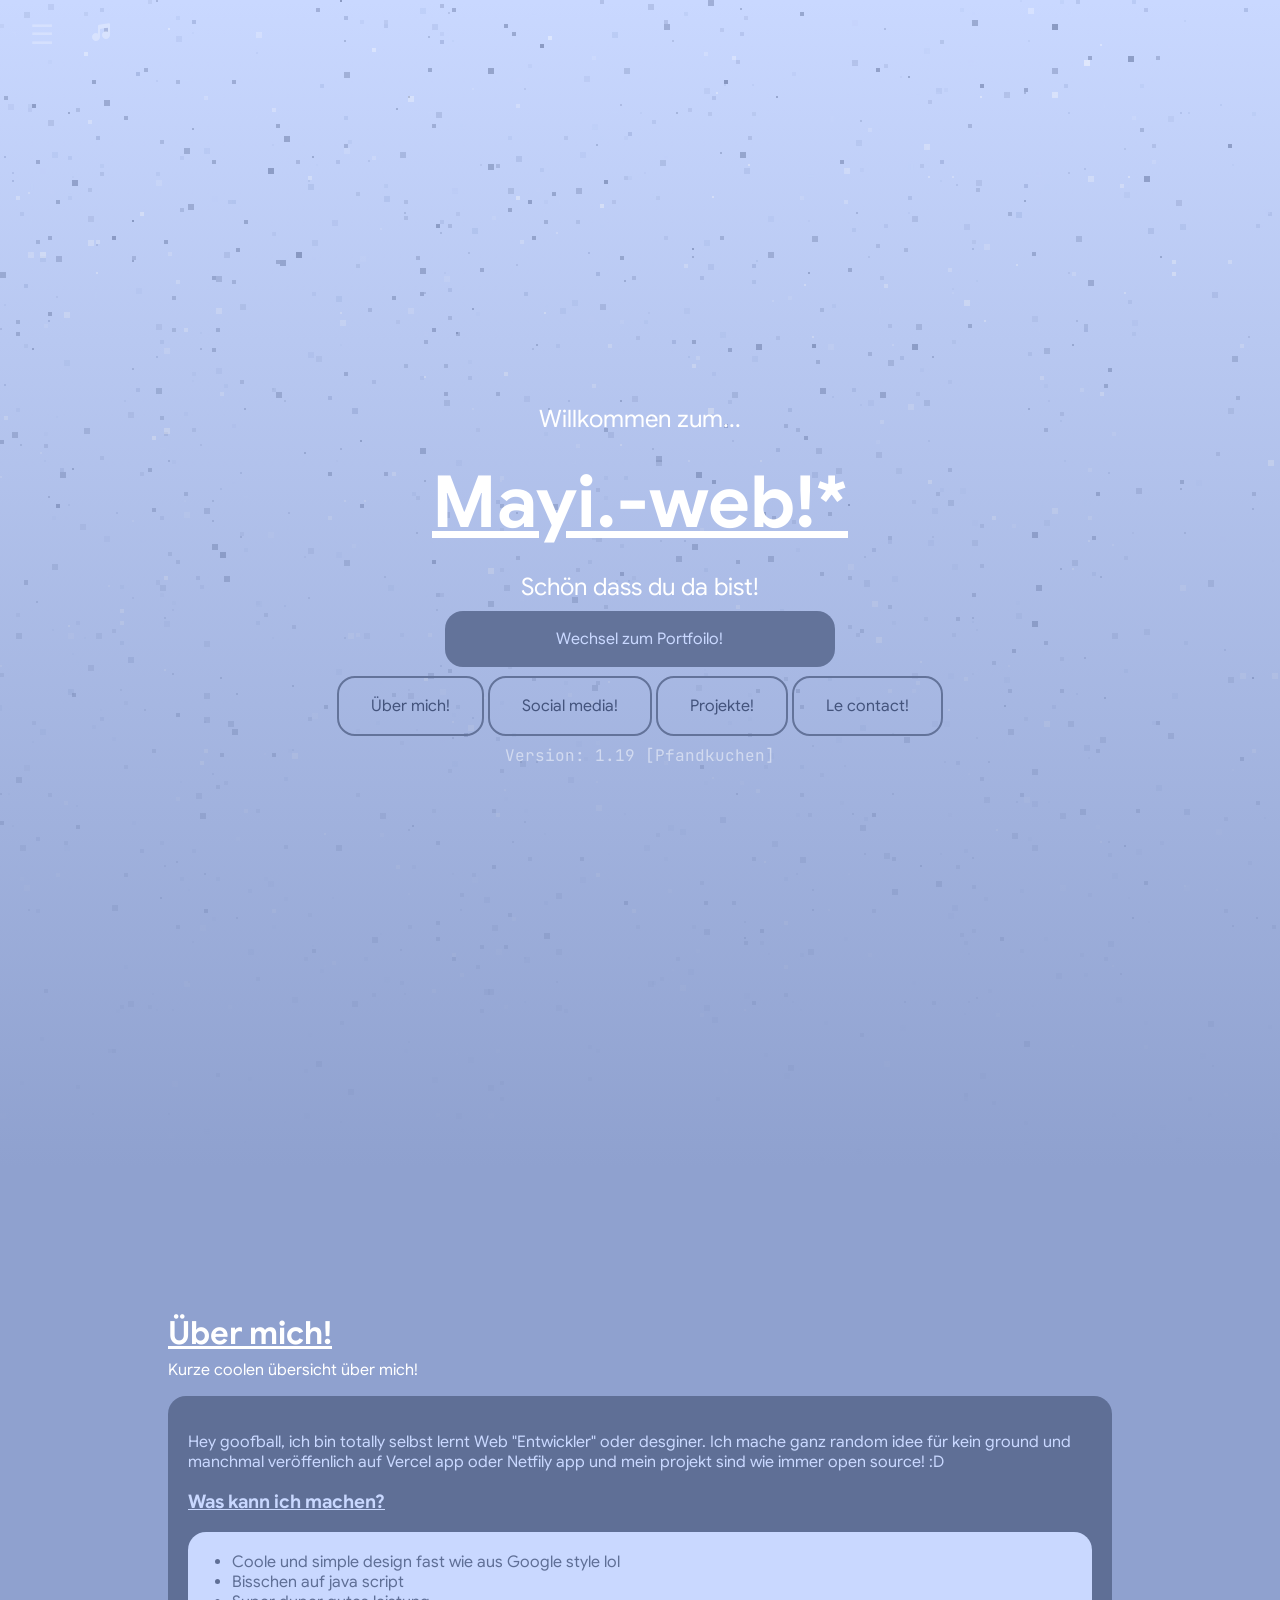
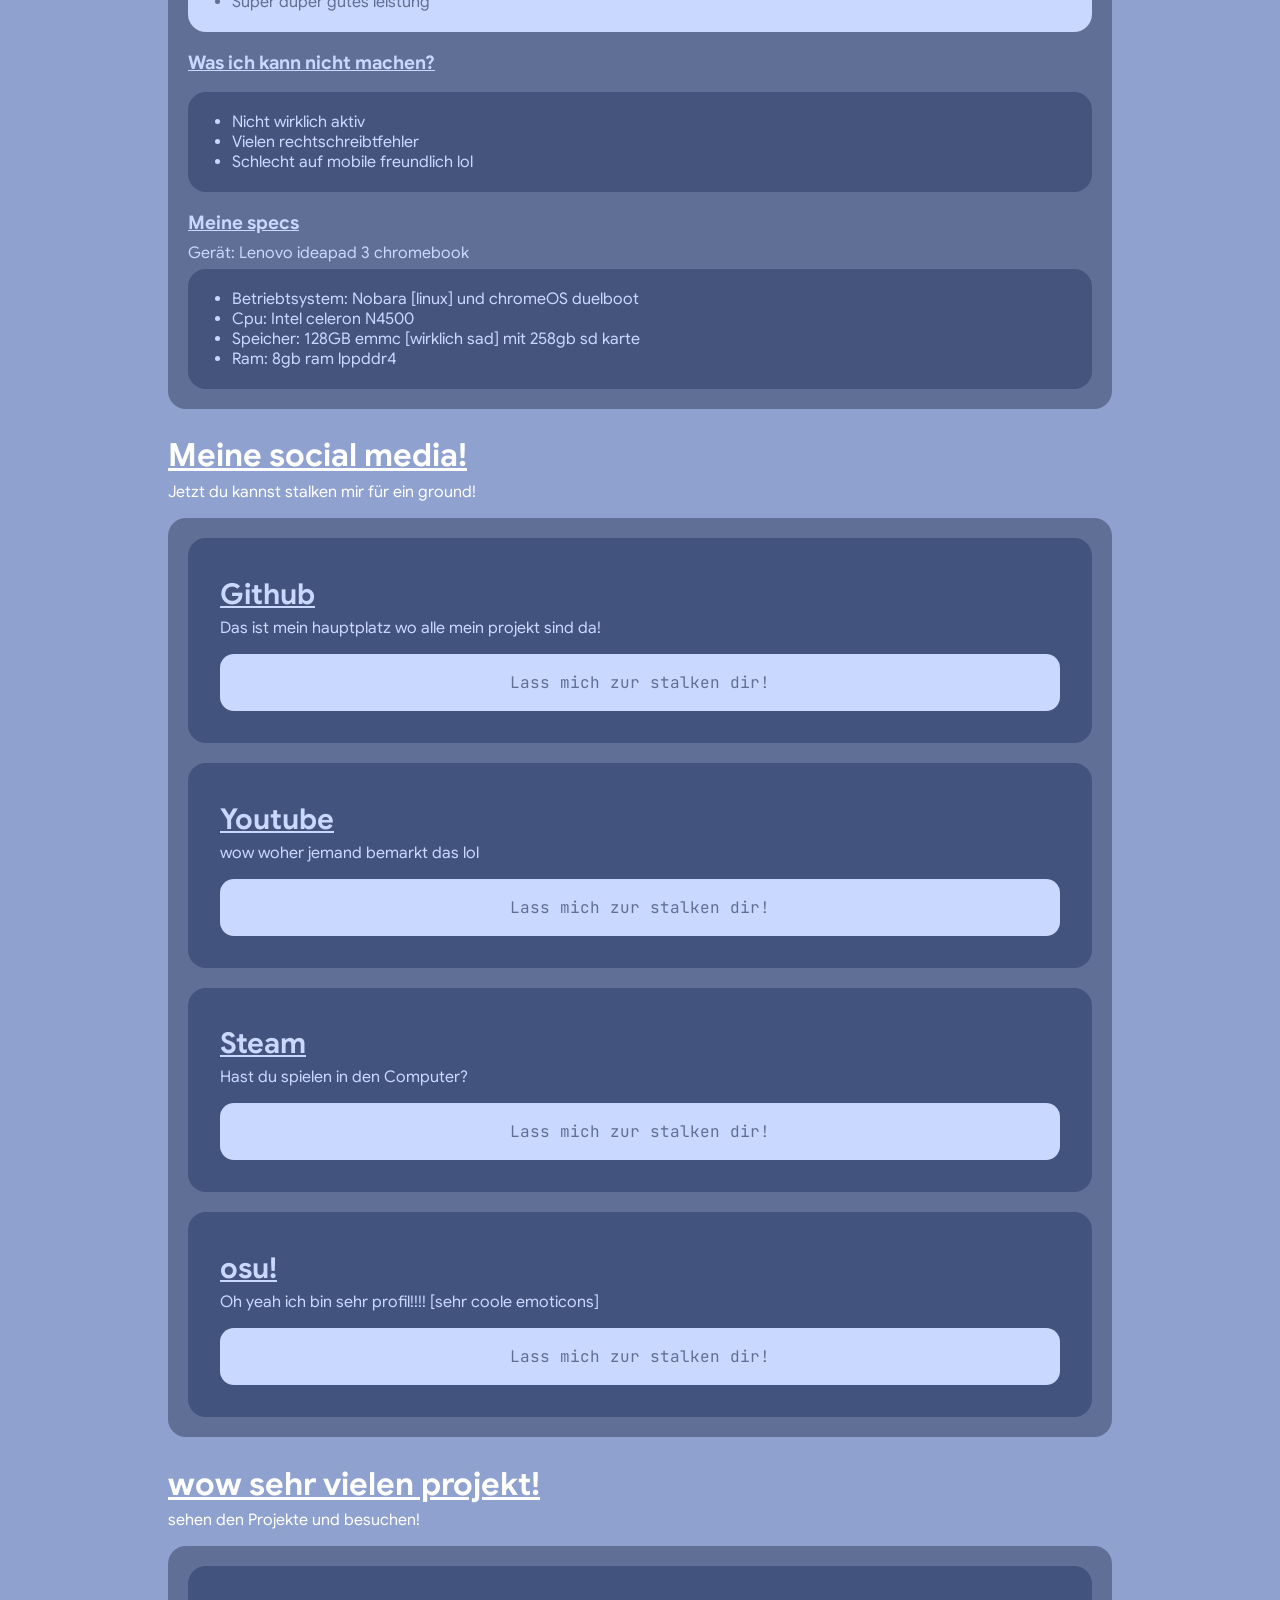
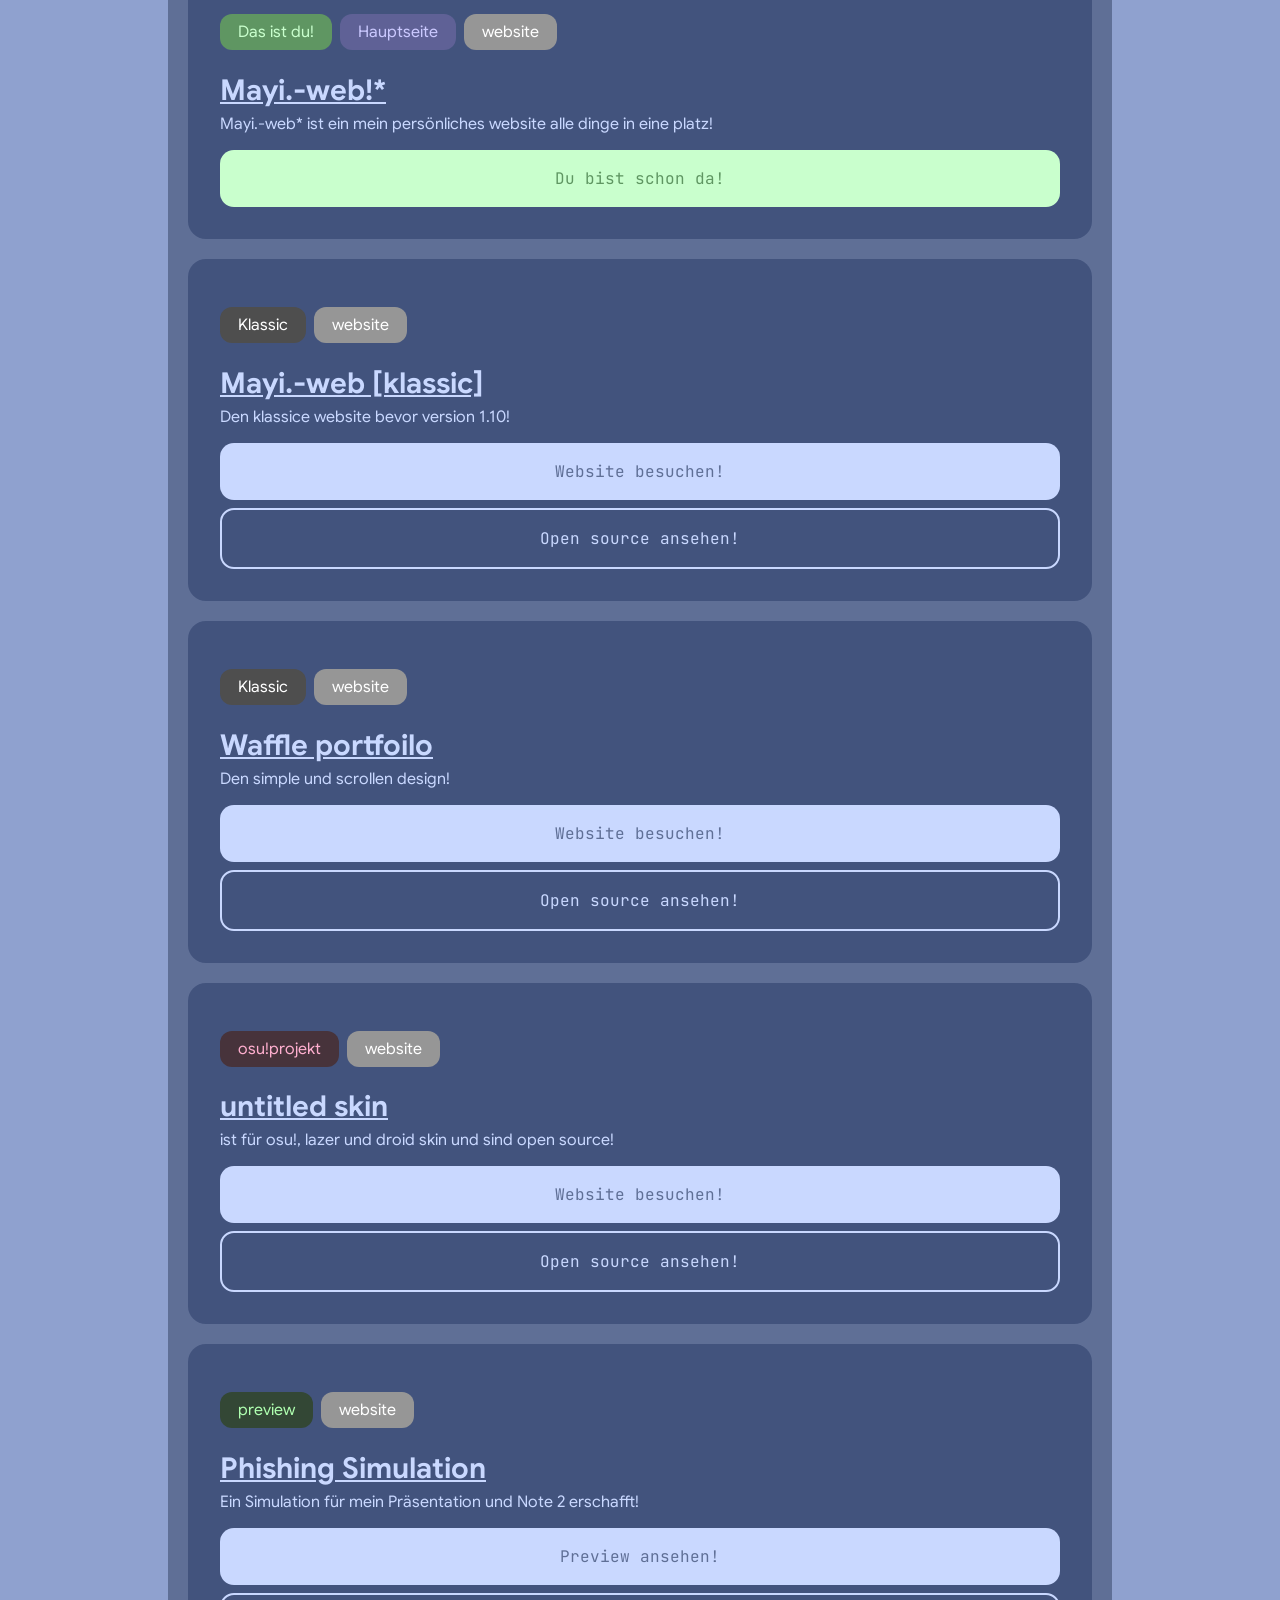
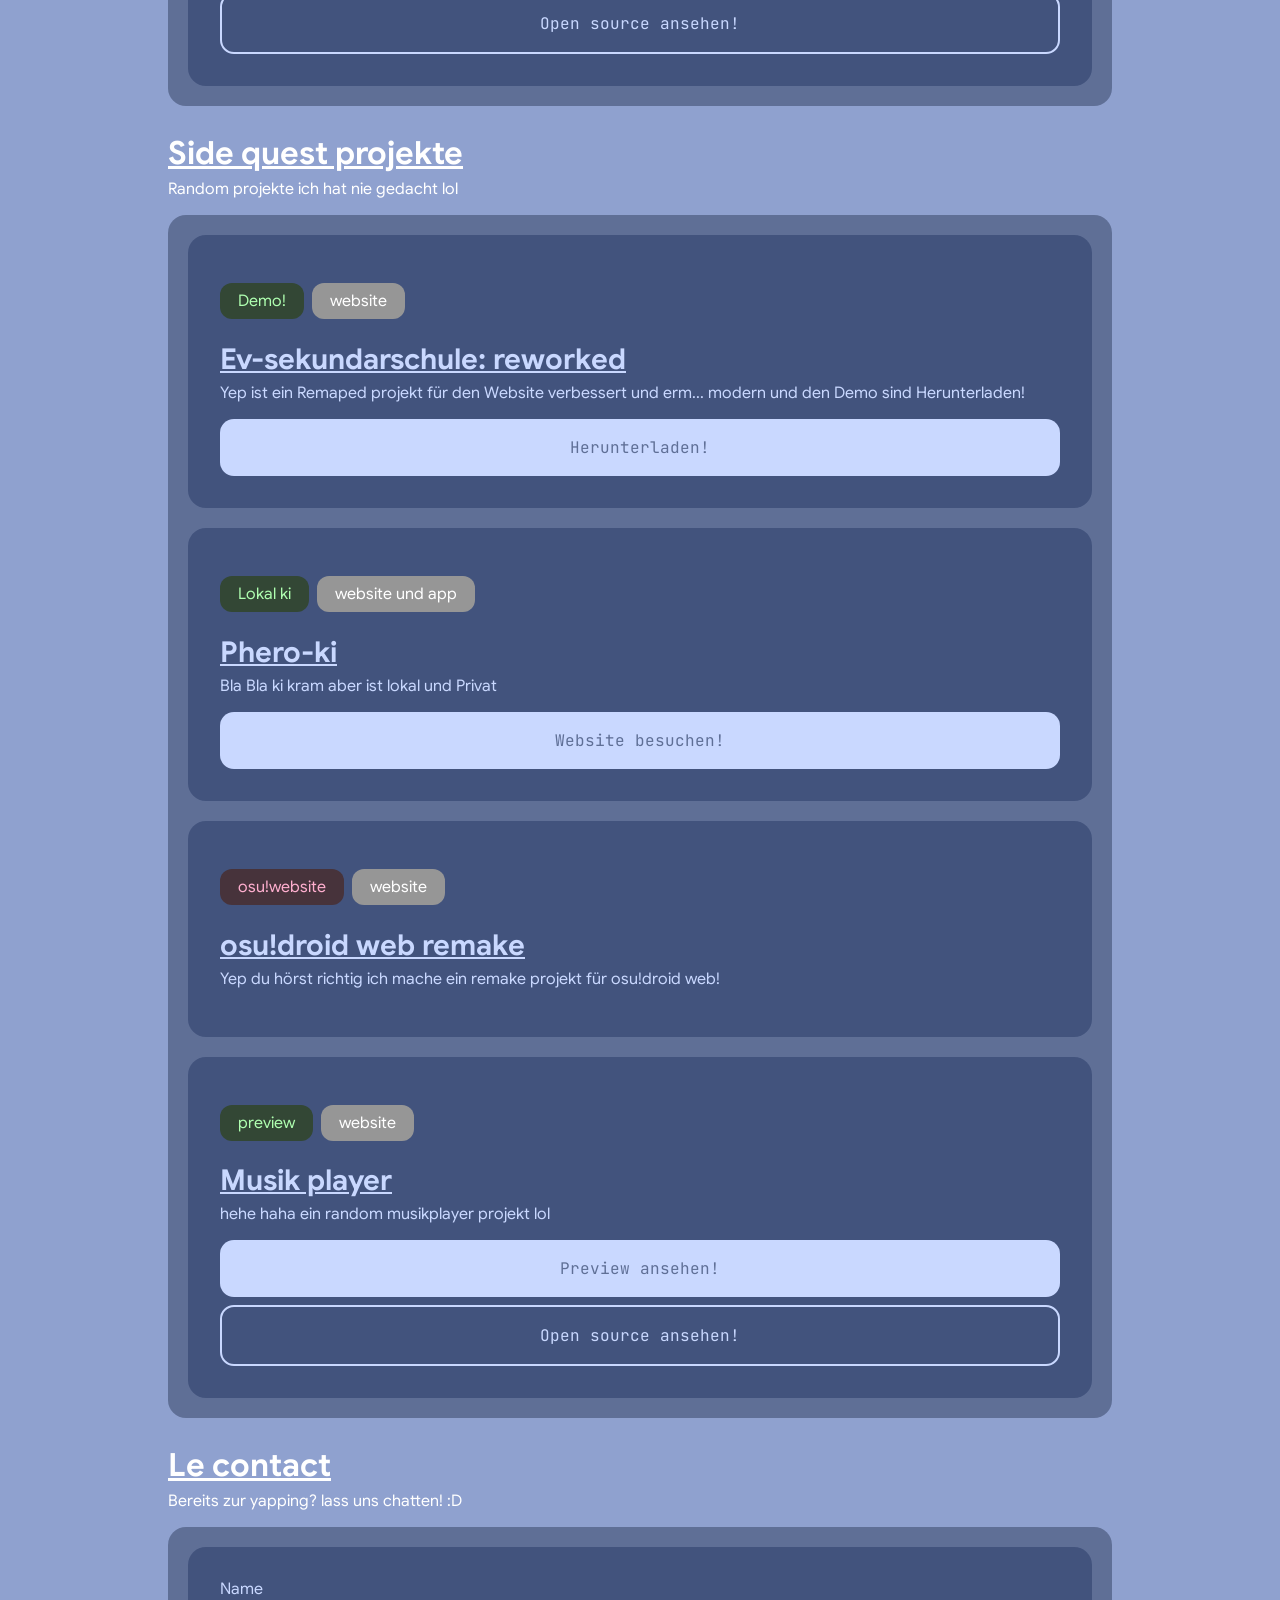
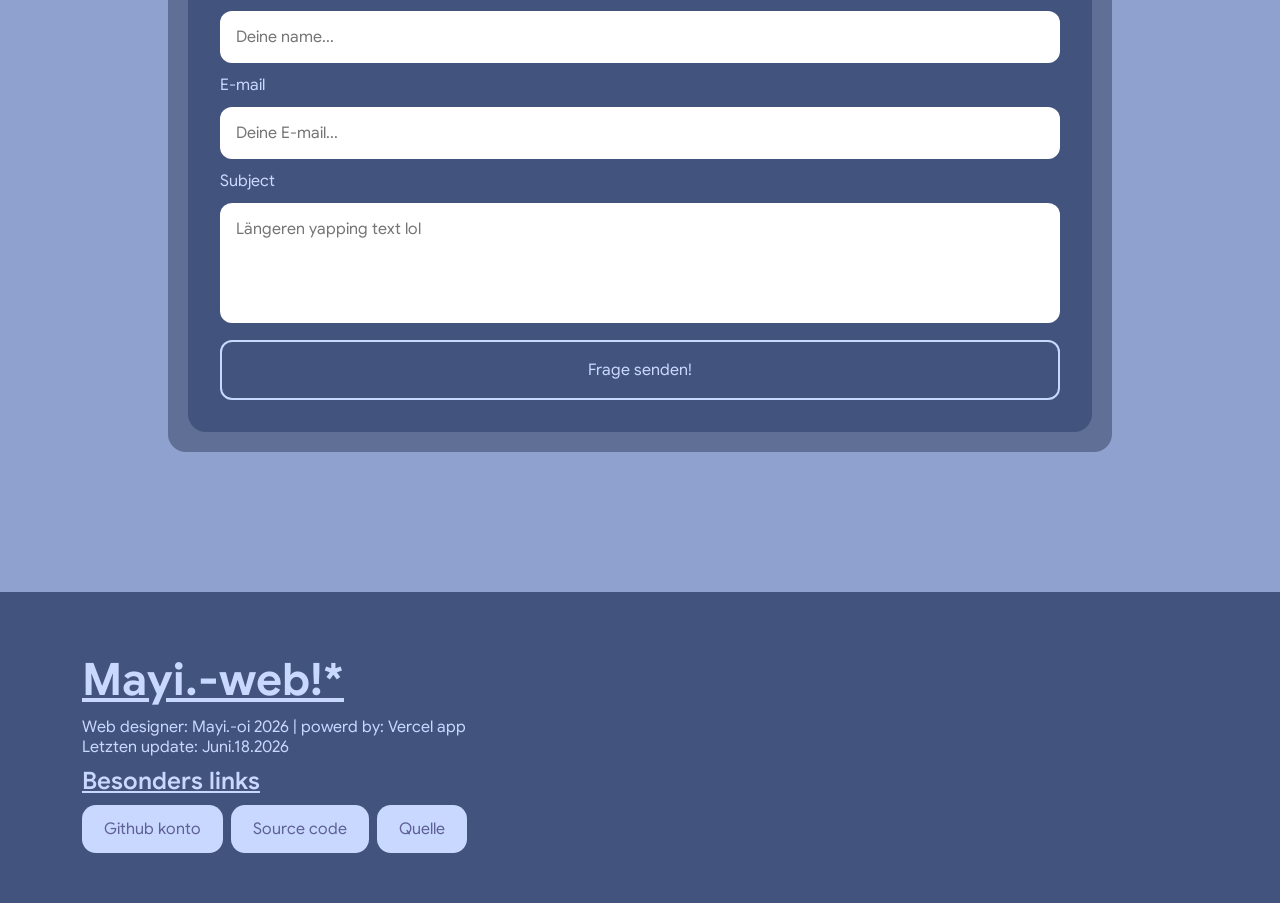
==== commit 4741411f: "teile 2 lol" ====
--- a/index.html
+++ b/index.html
@@ -144,7 +144,7 @@
                 <button class="projekt-button" onclick="document.getElementById('Projekt-sehen').scrollIntoView({behavior: 'smooth'})">Projekte!</button>
                 <button class="kontakt-button" onclick="document.getElementById('Kontakt').scrollIntoView({behavior: 'smooth'})">Le contact!</button>
             </div>
-            <p style="margin-top: 20px; opacity: 0.5; font-family: jetbrains-mono; font-size: 1rem;">Version: 1.17a
+            <p style="margin-top: 20px; opacity: 0.5; font-family: jetbrains-mono; font-size: 1rem;">Version: 1.19
                 [Pfandkuchen]</p>
         </div>
 
@@ -293,7 +293,7 @@
                             <h2>Phishing Simulation</h2>
                             <p>Ein Simulation für mein Präsentation und Note 2 erschafft!</p>
                             <button class="div-links" onclick="window.open('Phishing.html', '_blank')">Preview ansehen!</button>
-                            <button class="div-links-source" data-external="https://github.com/mayi-oi/untitled.skin-Bleached-">Open source ansehen!</button>
+                            <button class="div-links-source" data-external="https://github.com/mayi-oi/Pfandkuchen/blob/main/Phishing.html">Open source ansehen!</button>
                         </div>
                     </div>                  
                 </div>
@@ -333,6 +333,18 @@
                             <h2>osu!droid web remake</h2>
                             <p>Yep du hörst richtig ich mache ein remake projekt für osu!droid web!</p>
                            <!-- <button class="div-links" data-external="https://ubiquitous-spoon-two.vercel.app/">Website besuchen!</button> -->
+                        </div>
+
+                        <br>
+                        <div class="projekt-overview">
+                            <div class="tags">
+                                <p class="preview-tag">preview</p>
+                                <p class="Web-tag">website</p>
+                            </div>
+                            <h2>Musik player</h2>
+                            <p>hehe haha ein random musikplayer projekt lol</p>
+                           <button class="div-links" onclick="window.open('musikplayer.html', '_blank')">Preview ansehen!</button>
+                           <button class="div-links-source" data-external="https://github.com/mayi-oi/Pfandkuchen/blob/main/musikplayer.html">Open source ansehen!</button>
                         </div>
                     </div>
                     </div>
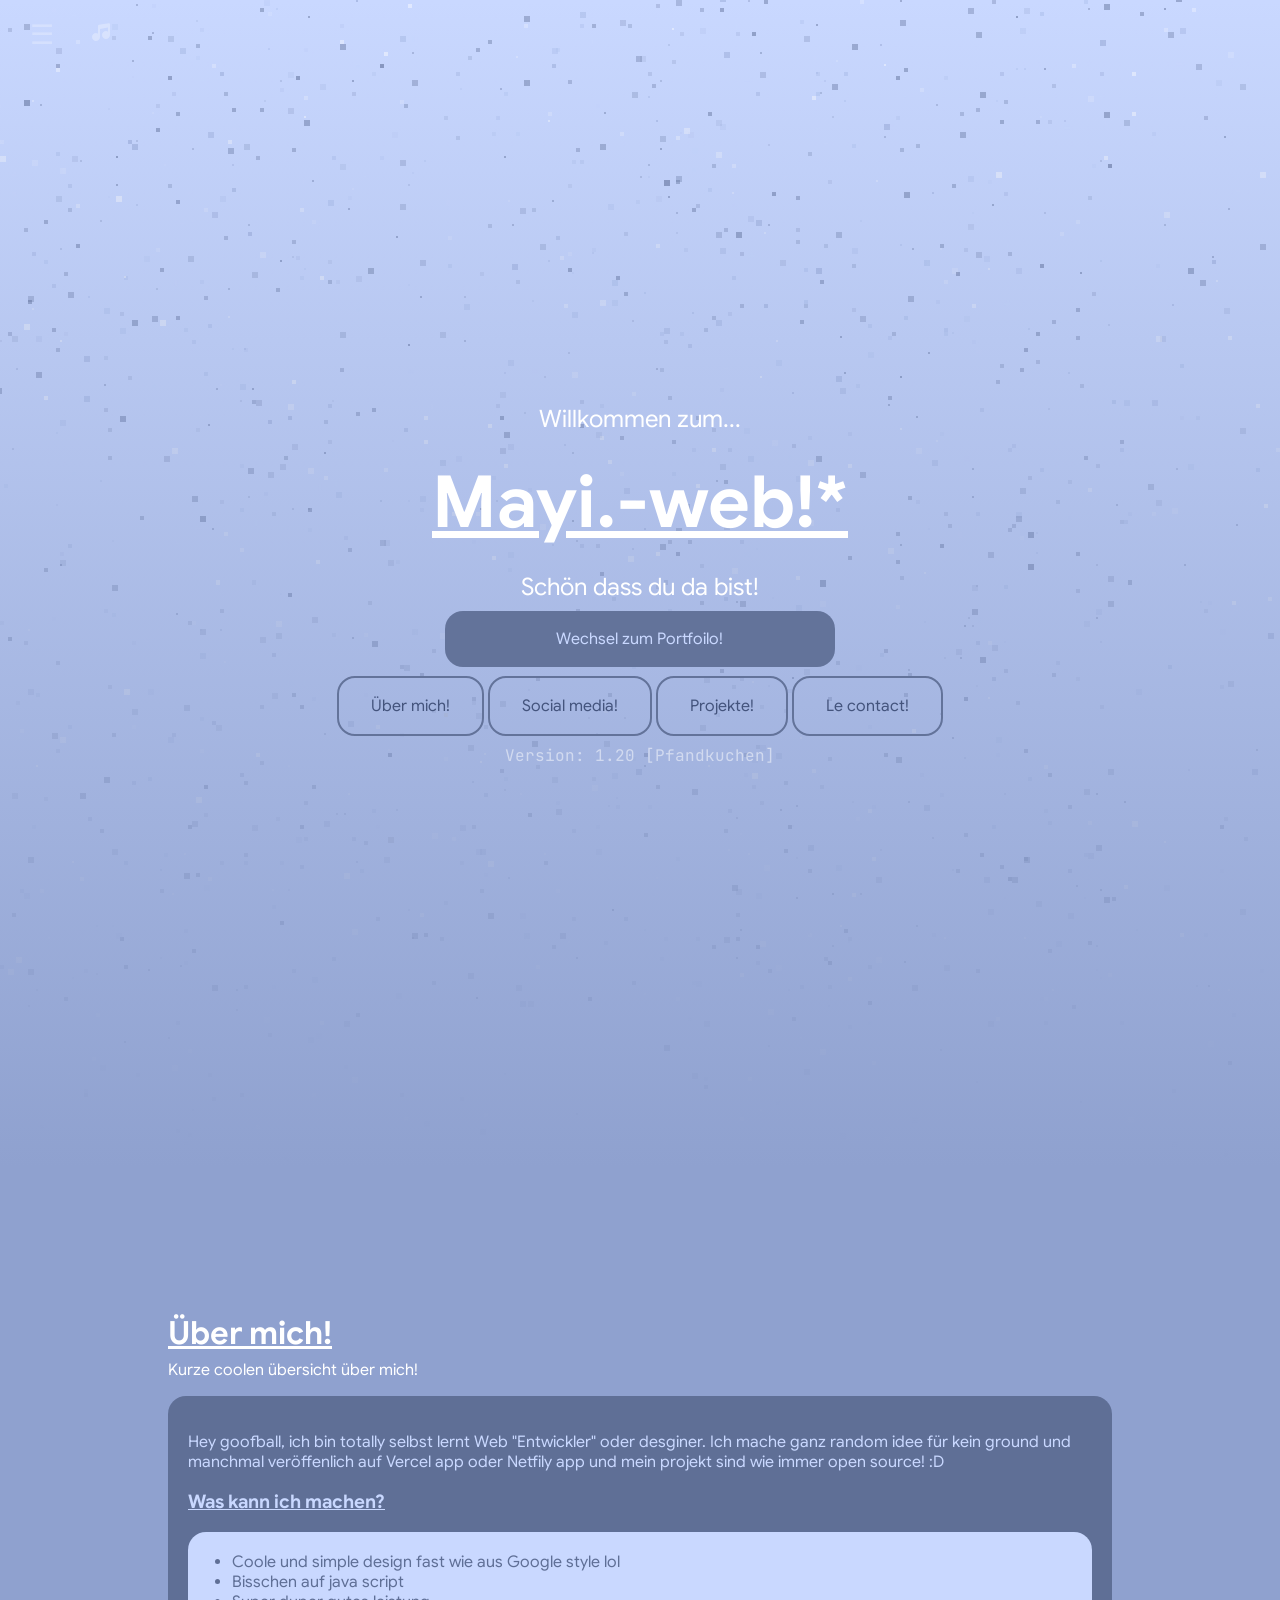
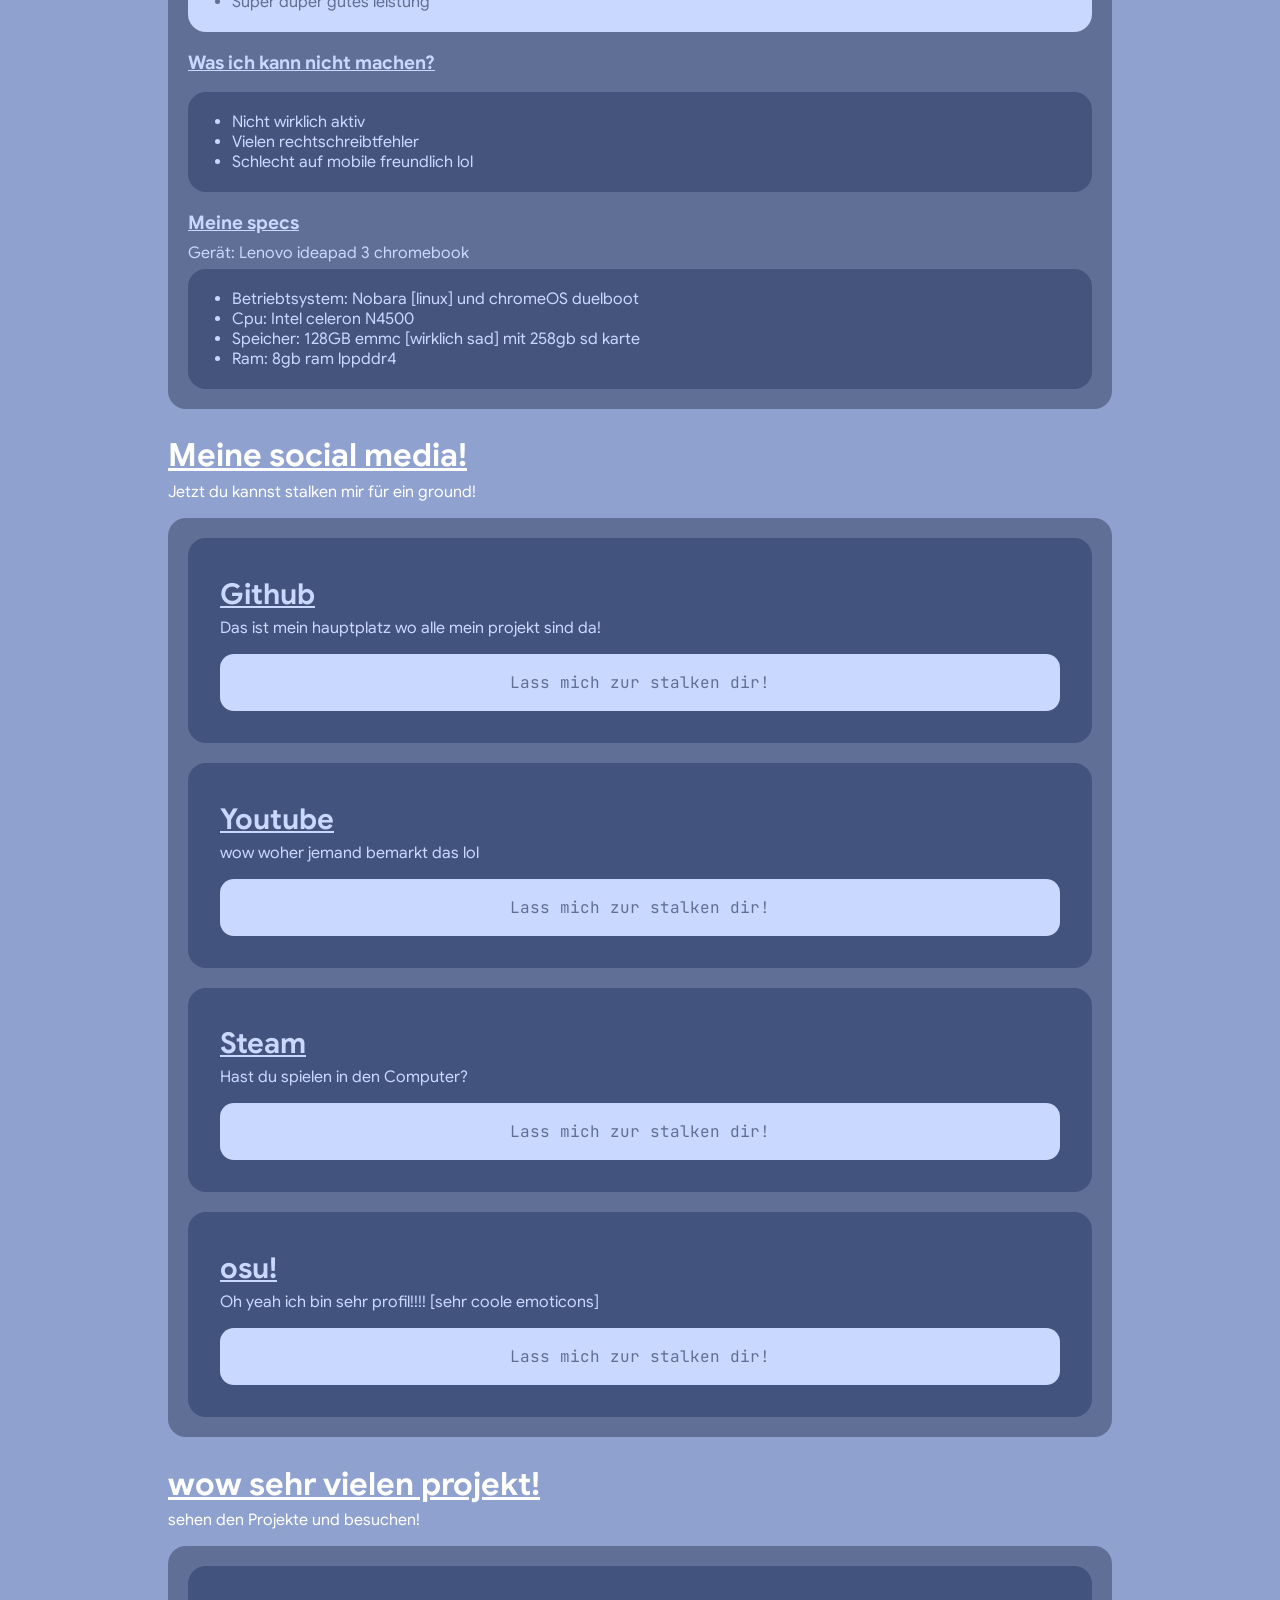
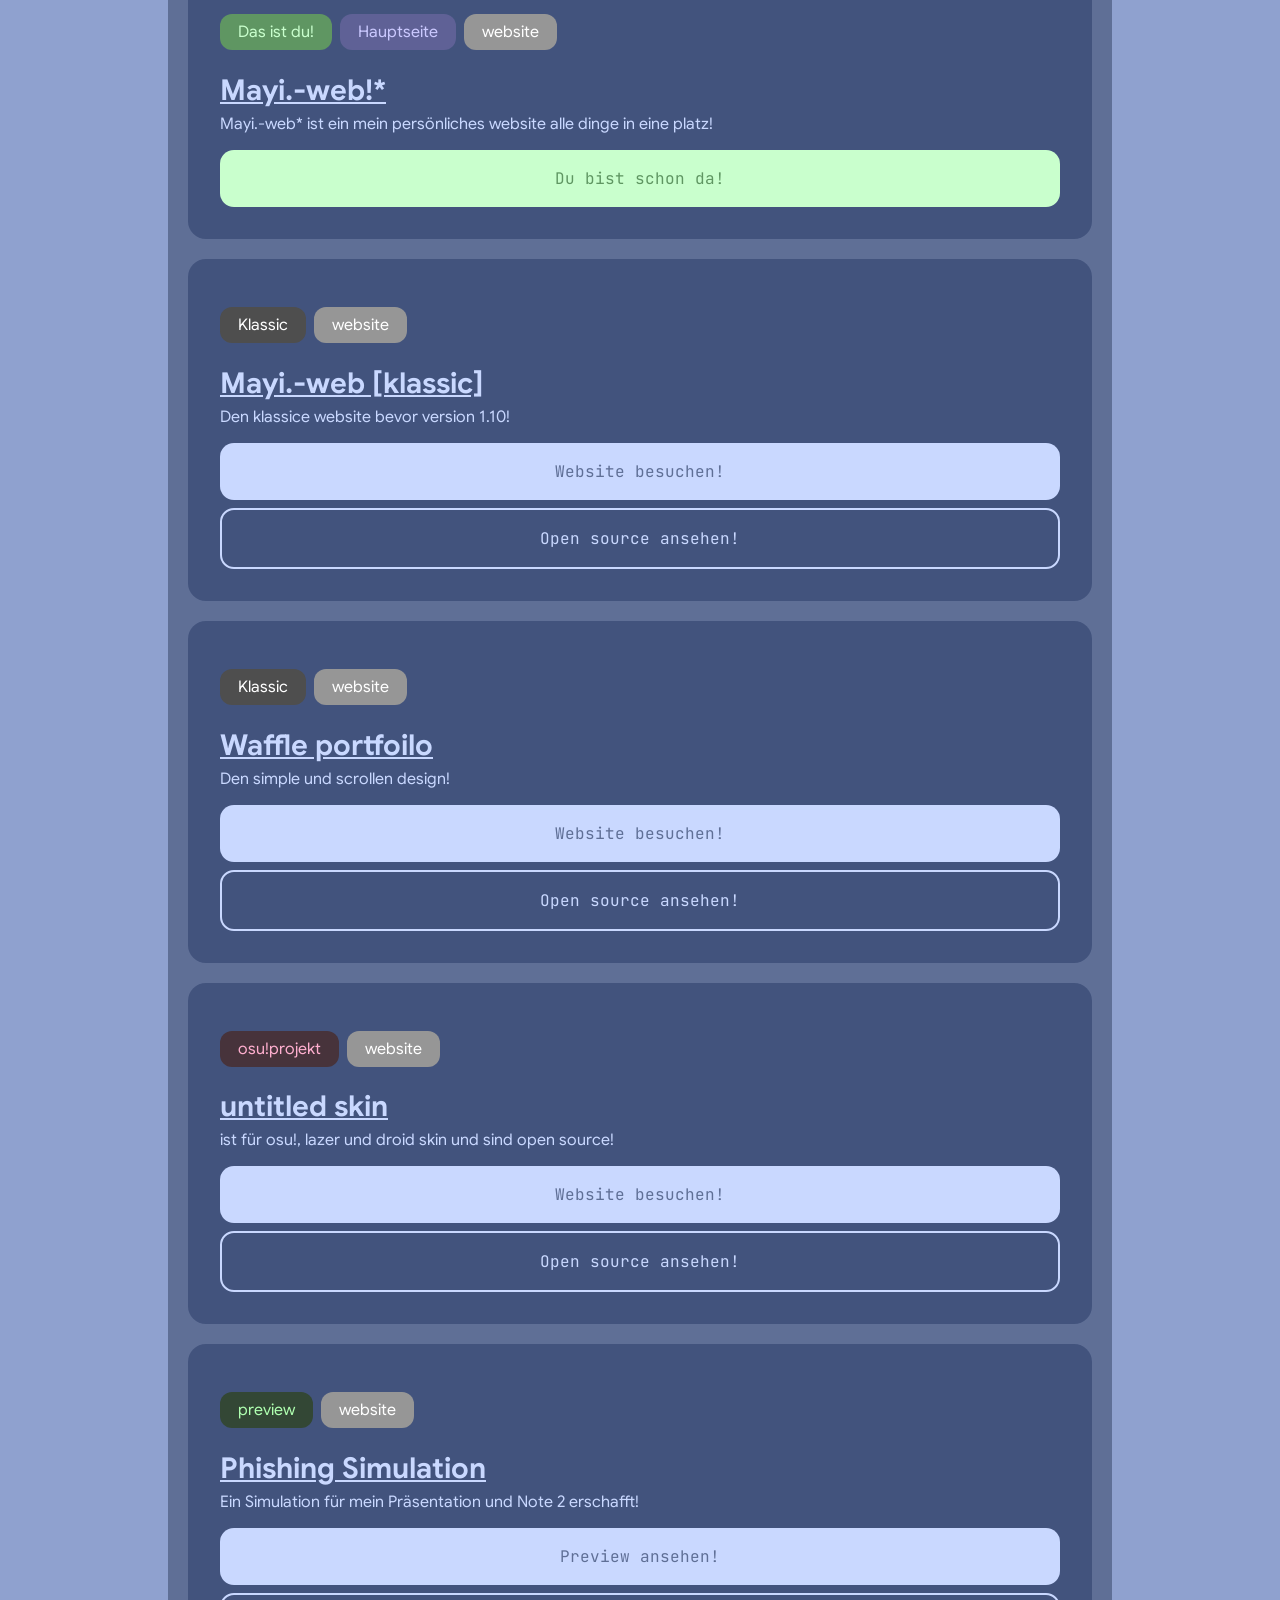
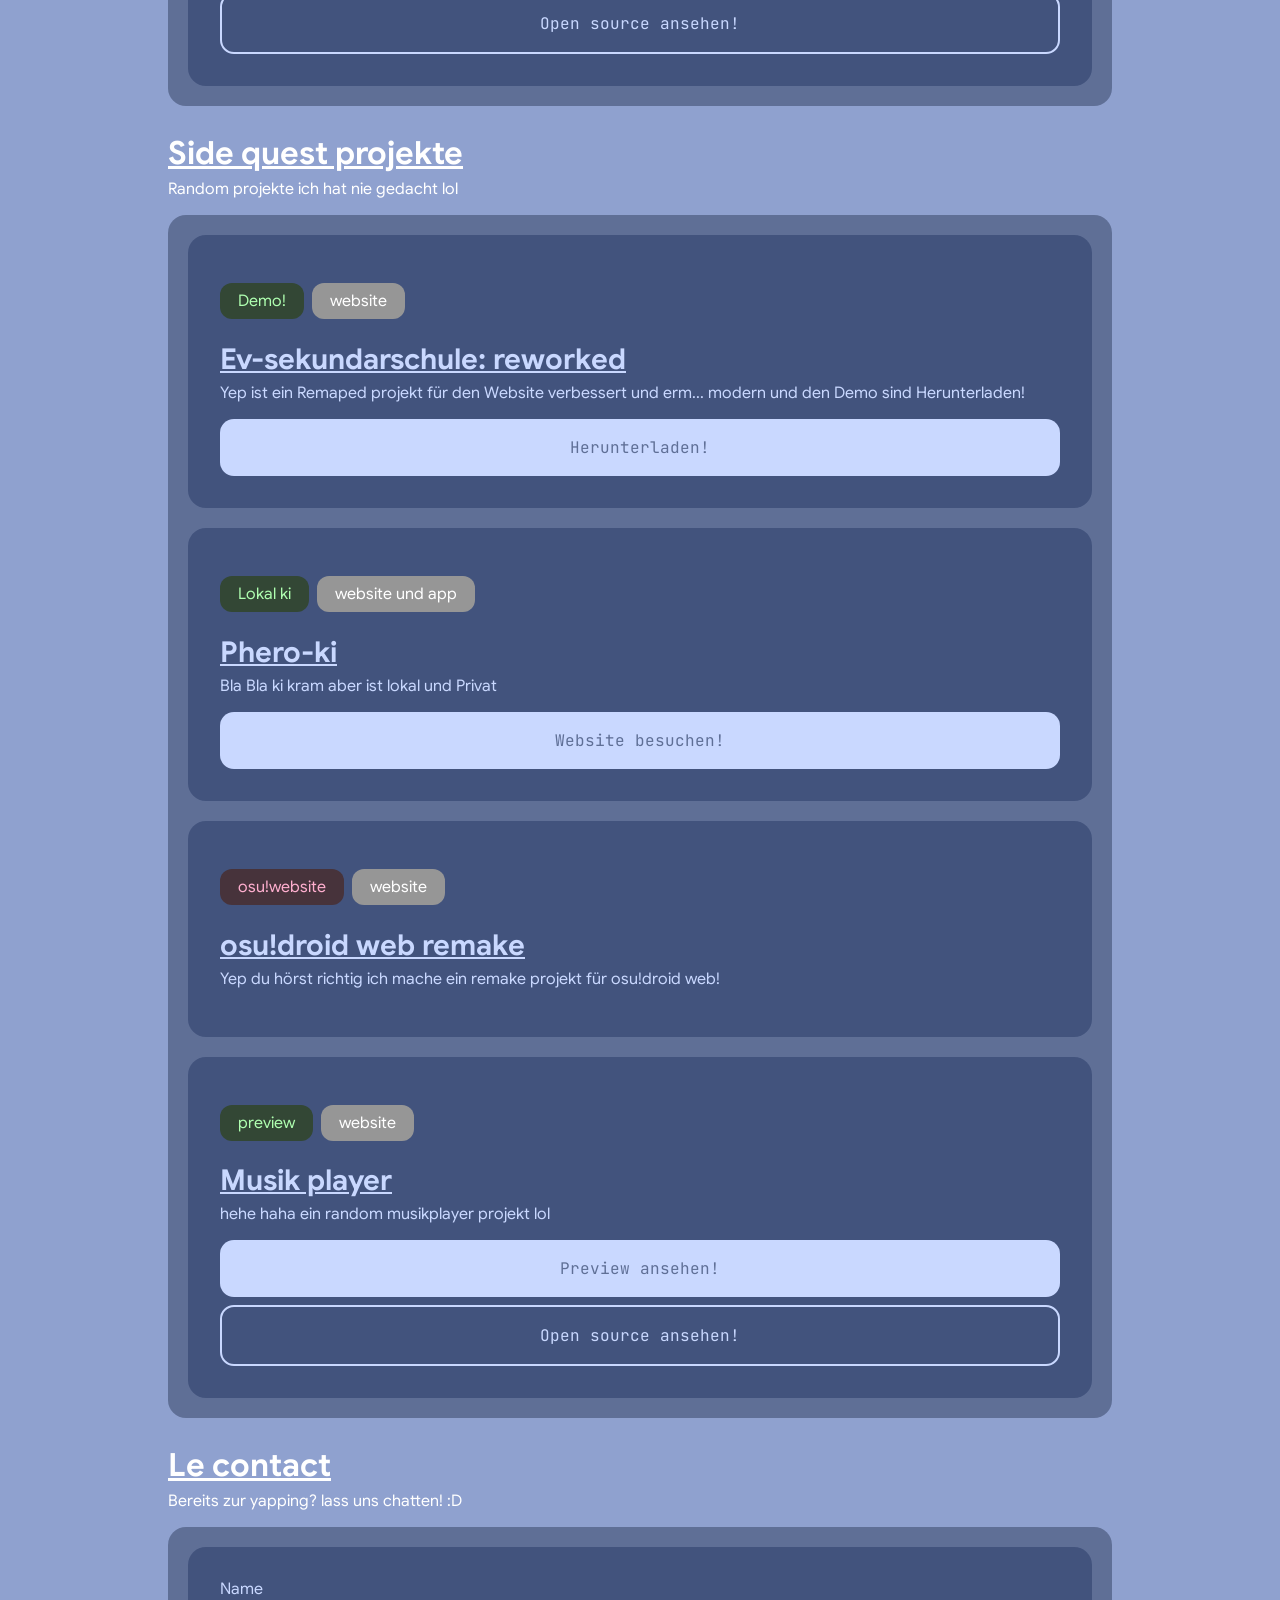
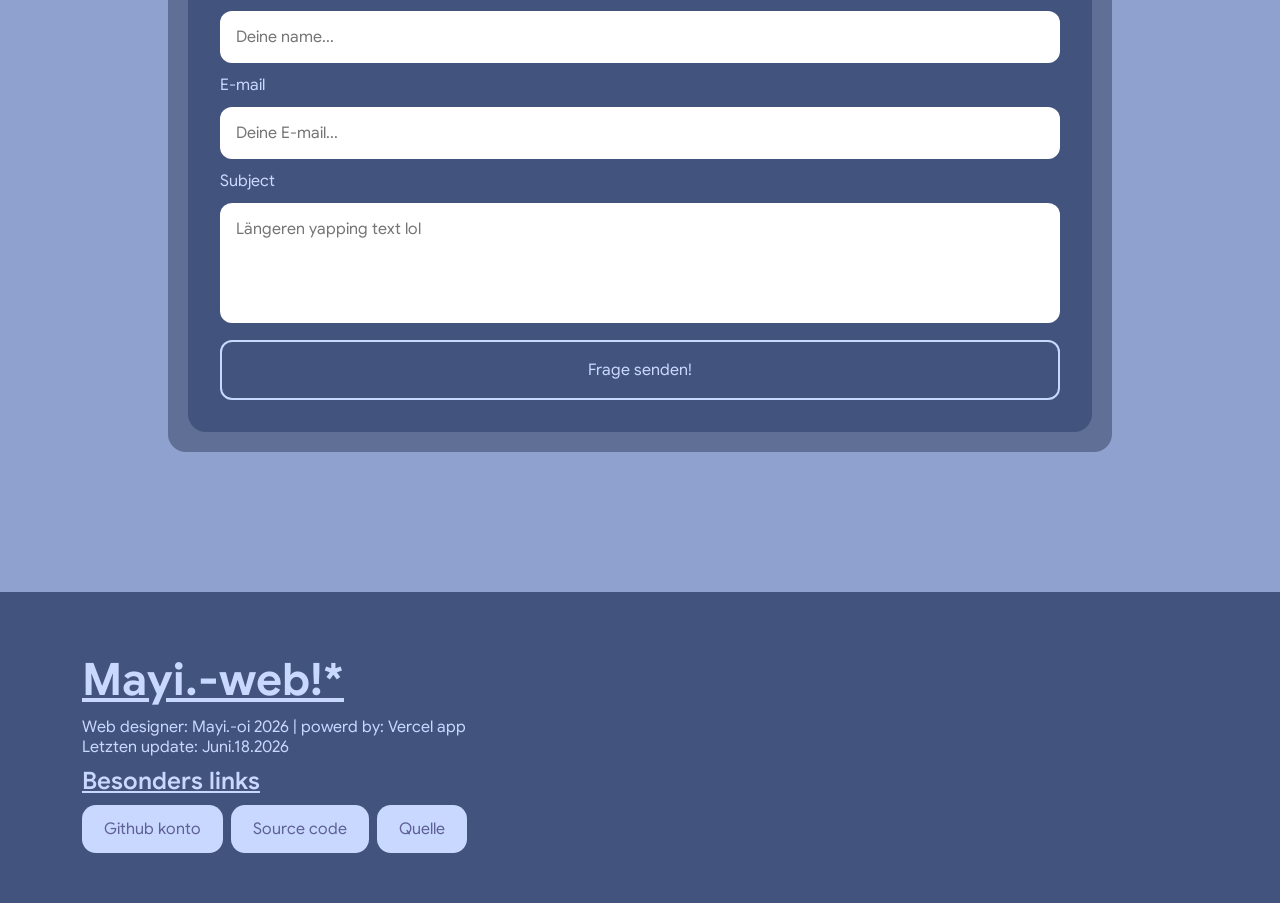
==== commit 2712e539: "Version 1.20!" ====
--- a/index.html
+++ b/index.html
@@ -144,7 +144,7 @@
                 <button class="projekt-button" onclick="document.getElementById('Projekt-sehen').scrollIntoView({behavior: 'smooth'})">Projekte!</button>
                 <button class="kontakt-button" onclick="document.getElementById('Kontakt').scrollIntoView({behavior: 'smooth'})">Le contact!</button>
             </div>
-            <p style="margin-top: 20px; opacity: 0.5; font-family: jetbrains-mono; font-size: 1rem;">Version: 1.19
+            <p style="margin-top: 20px; opacity: 0.5; font-family: jetbrains-mono; font-size: 1rem;">Version: 1.20
                 [Pfandkuchen]</p>
         </div>
 
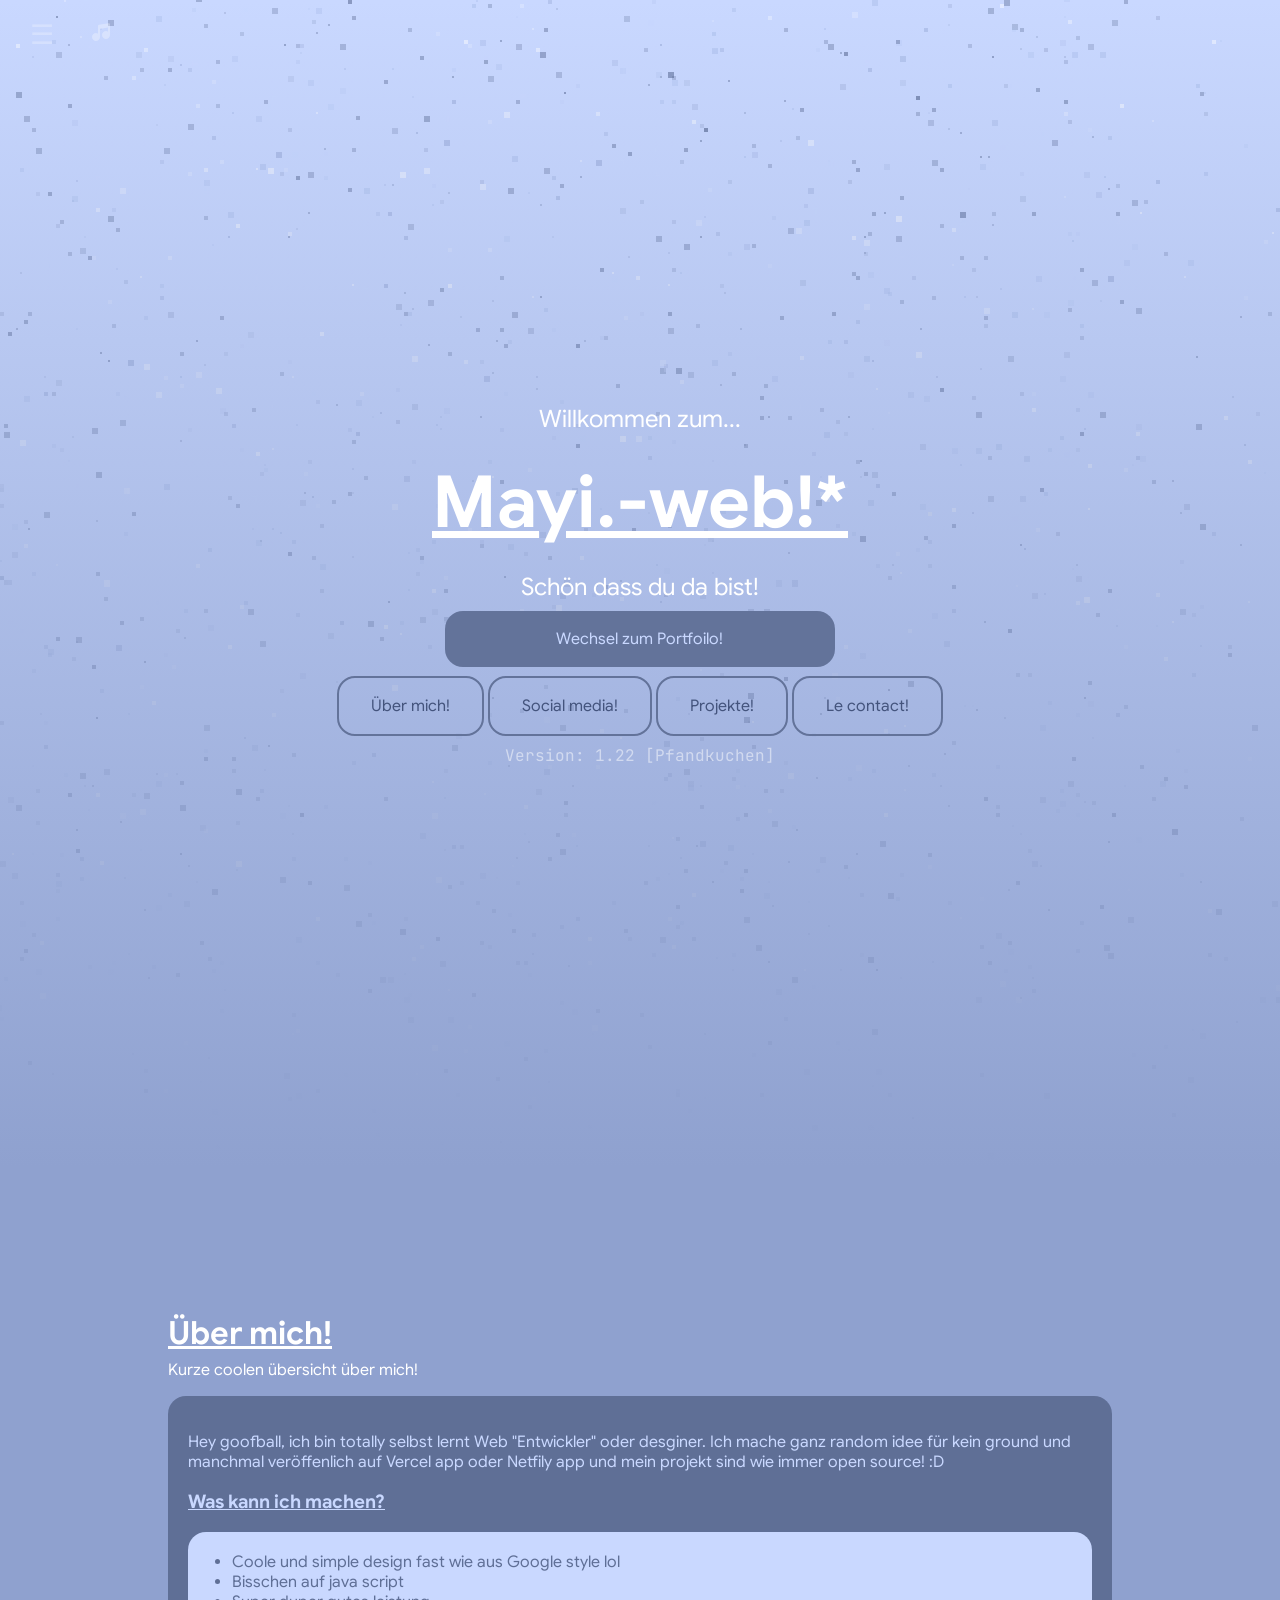
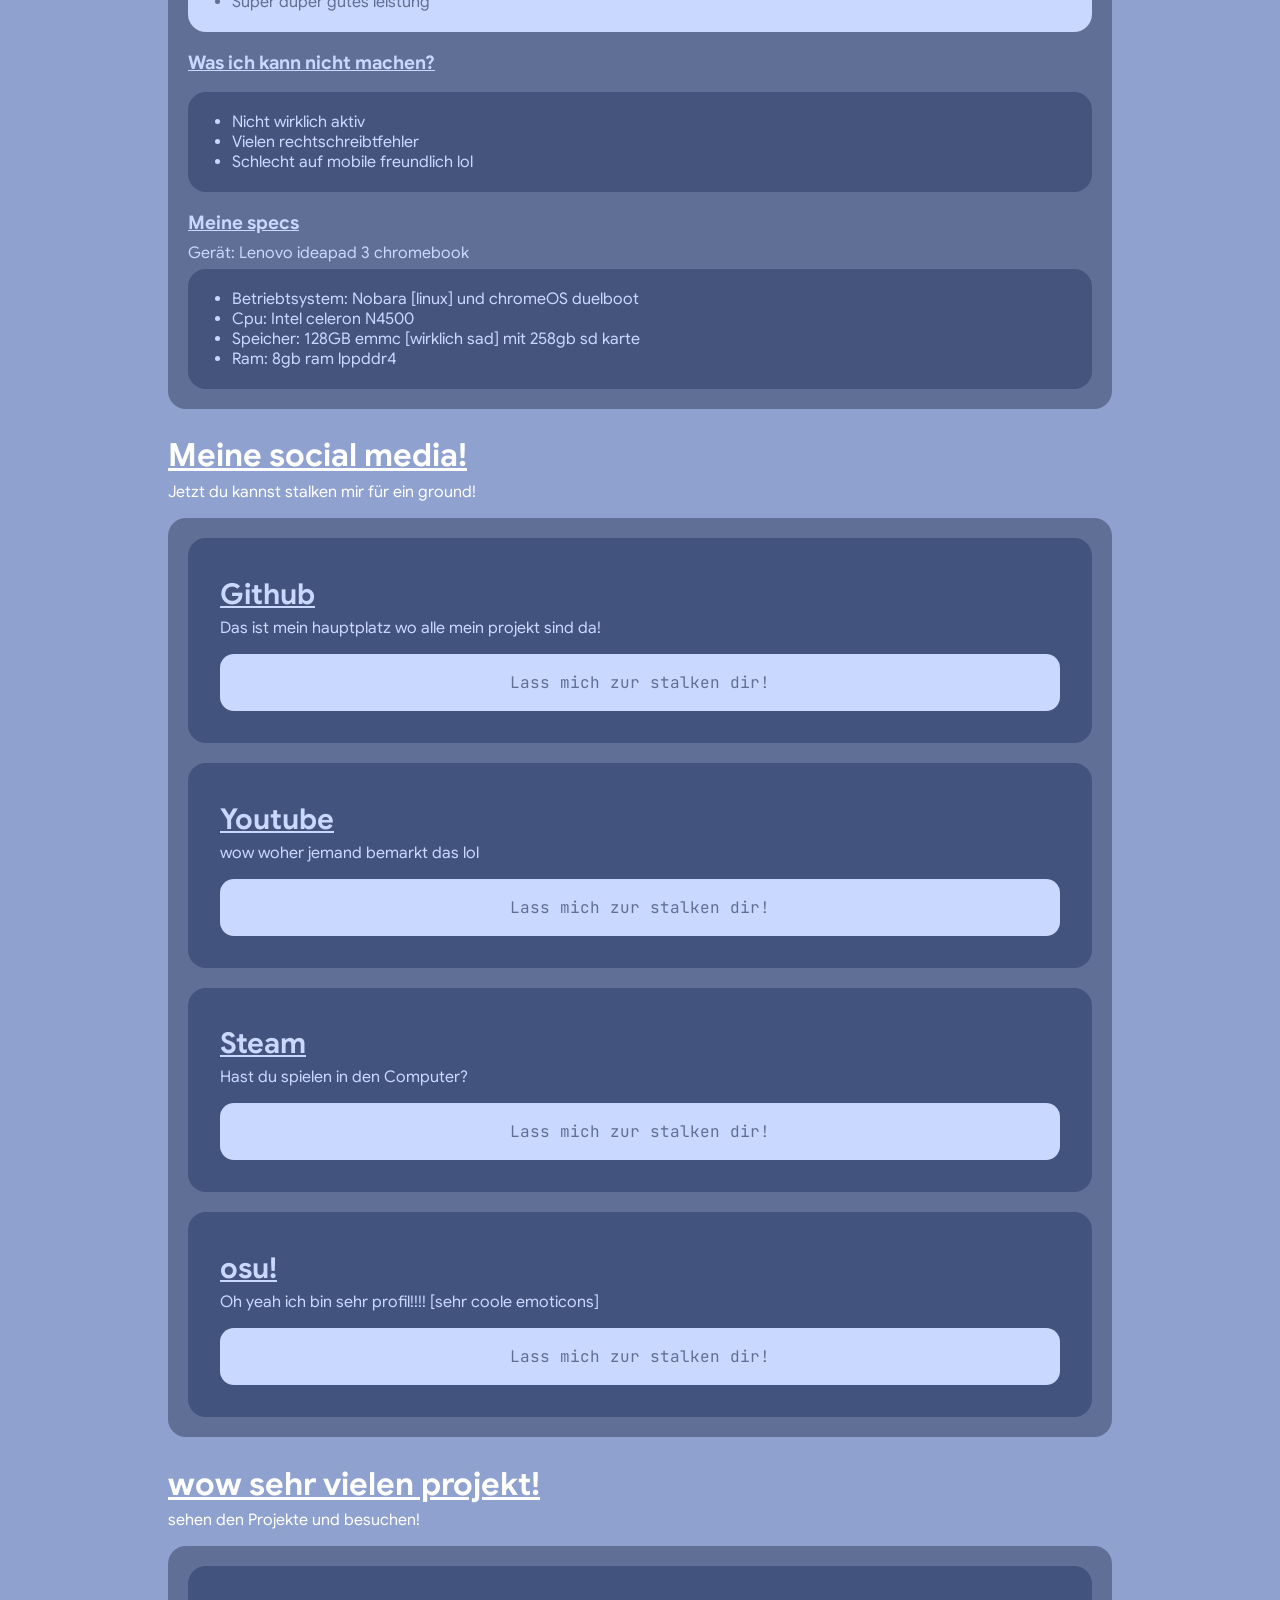
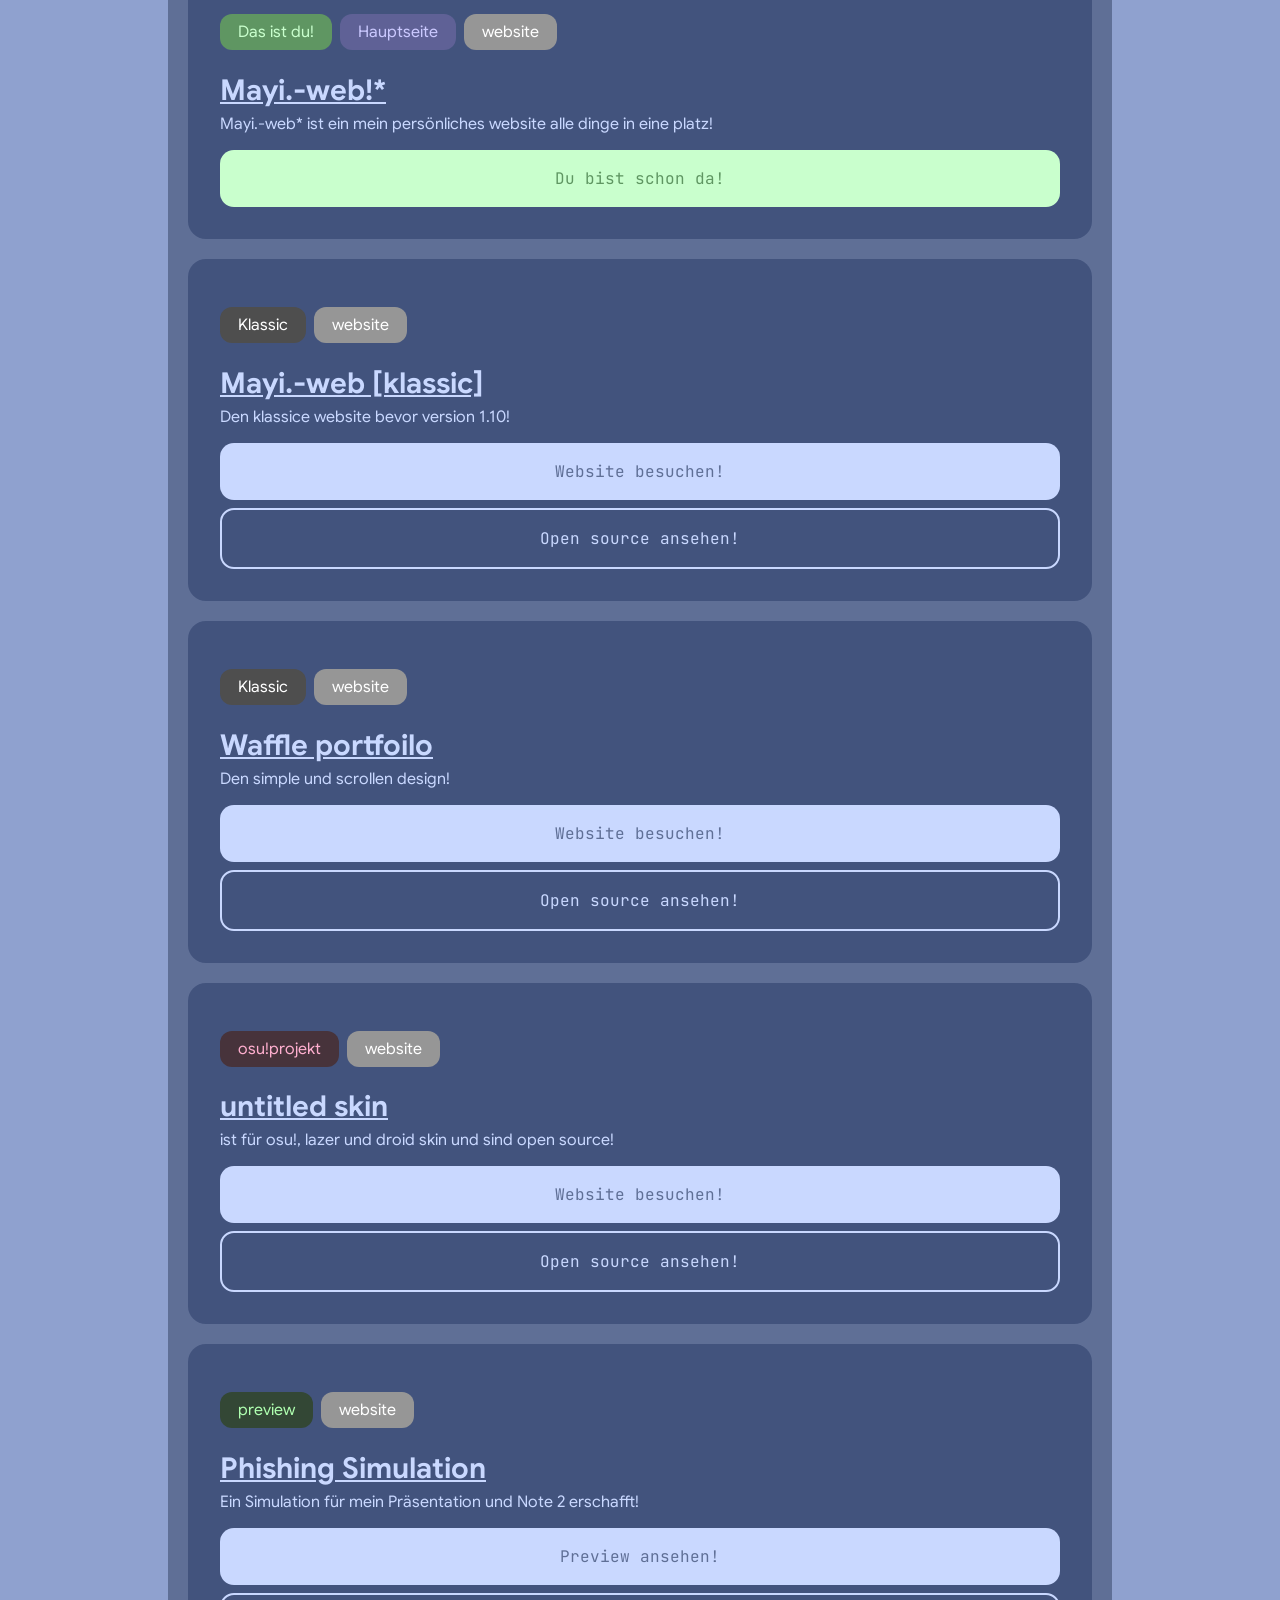
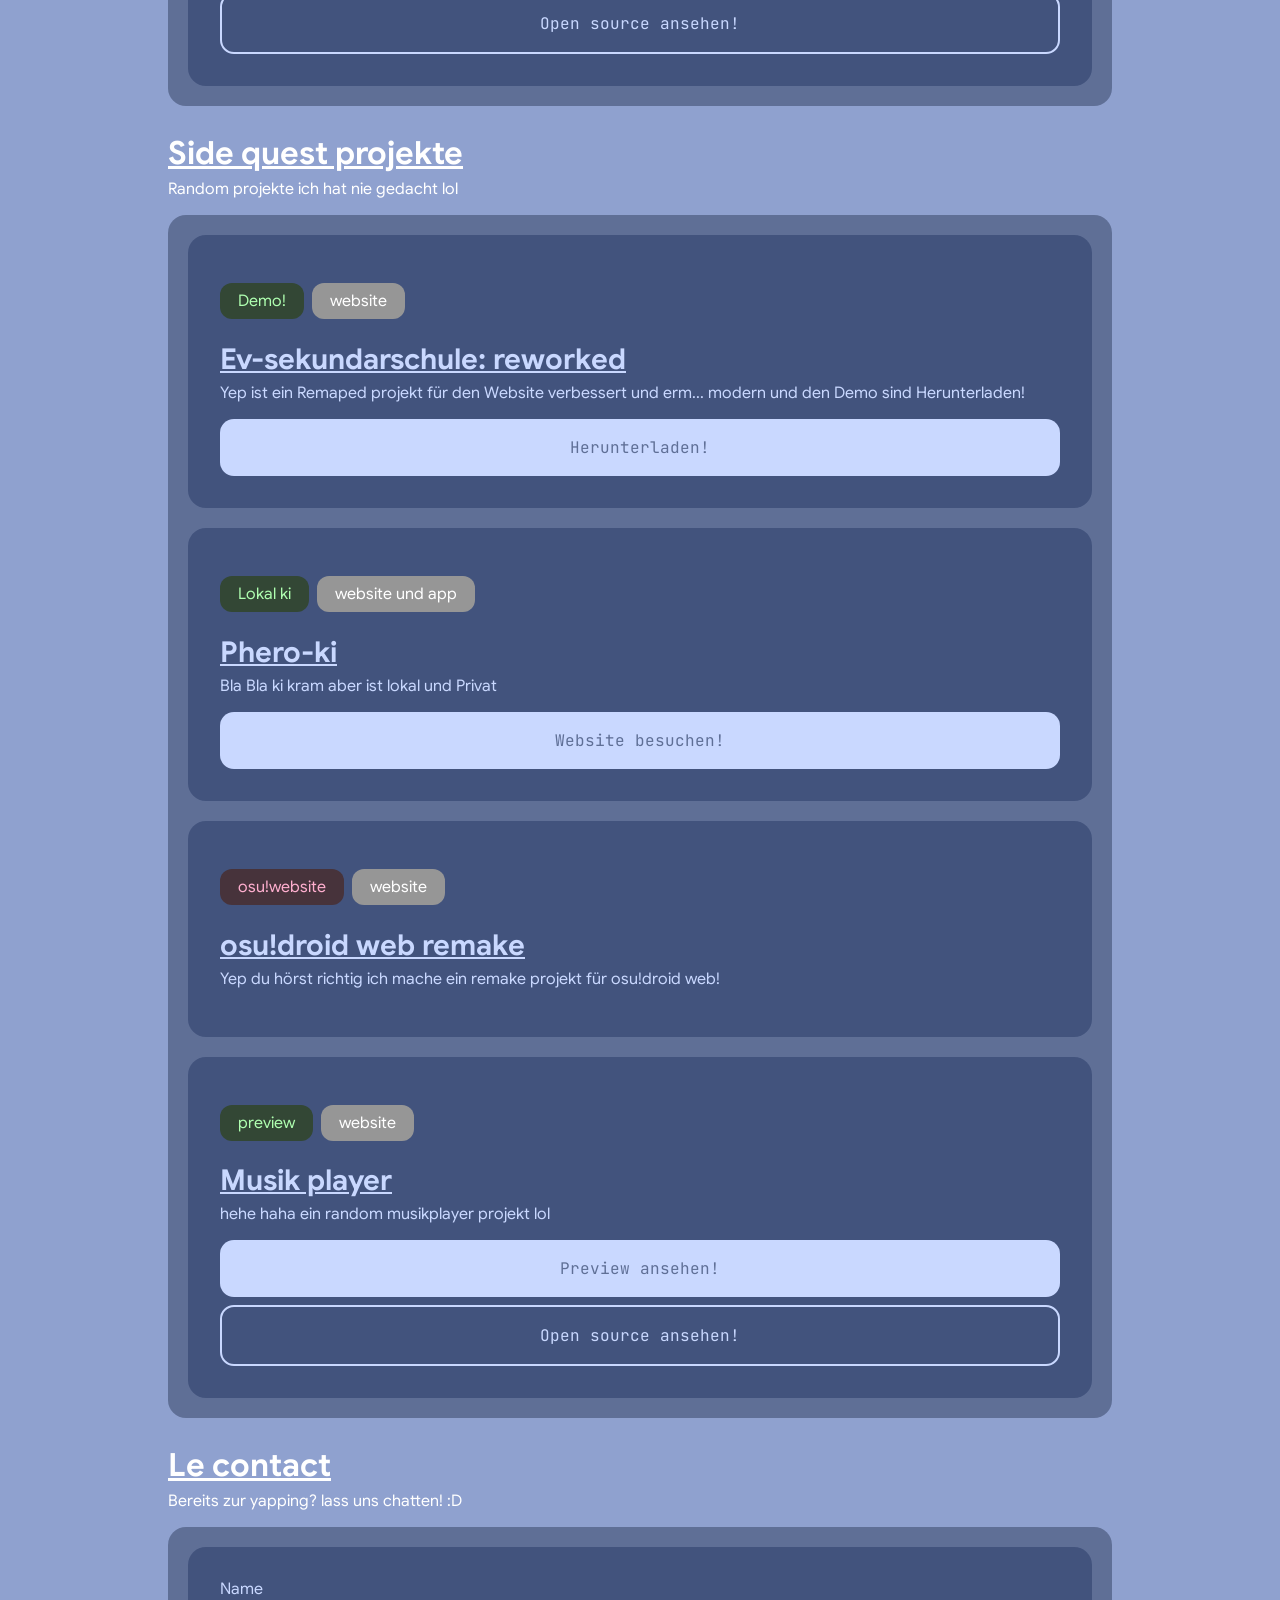
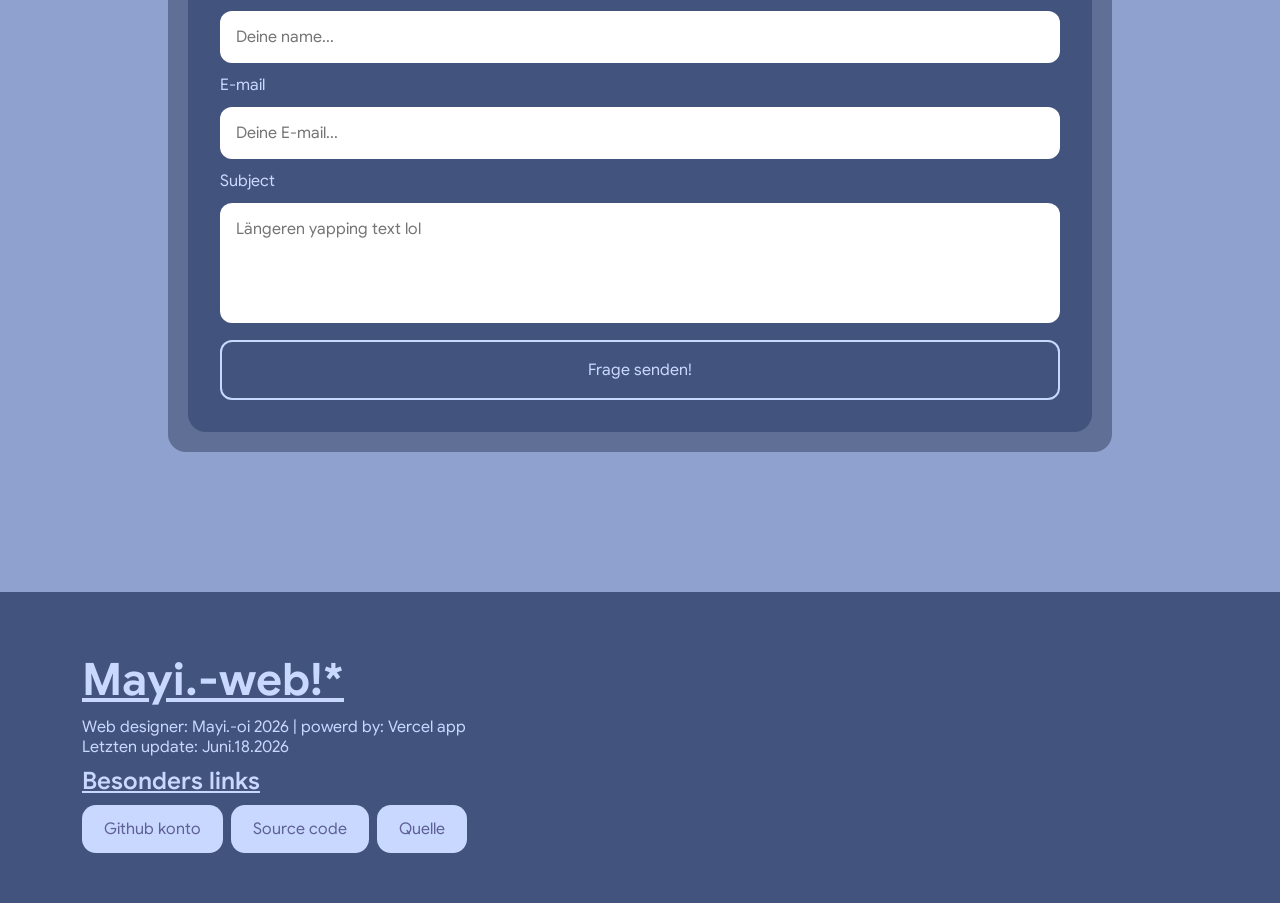
==== commit 3e32911c: "V1.22!" ====
--- a/index.html
+++ b/index.html
@@ -144,7 +144,7 @@
                 <button class="projekt-button" onclick="document.getElementById('Projekt-sehen').scrollIntoView({behavior: 'smooth'})">Projekte!</button>
                 <button class="kontakt-button" onclick="document.getElementById('Kontakt').scrollIntoView({behavior: 'smooth'})">Le contact!</button>
             </div>
-            <p style="margin-top: 20px; opacity: 0.5; font-family: jetbrains-mono; font-size: 1rem;">Version: 1.20
+            <p style="margin-top: 20px; opacity: 0.5; font-family: jetbrains-mono; font-size: 1rem;">Version: 1.22
                 [Pfandkuchen]</p>
         </div>
 
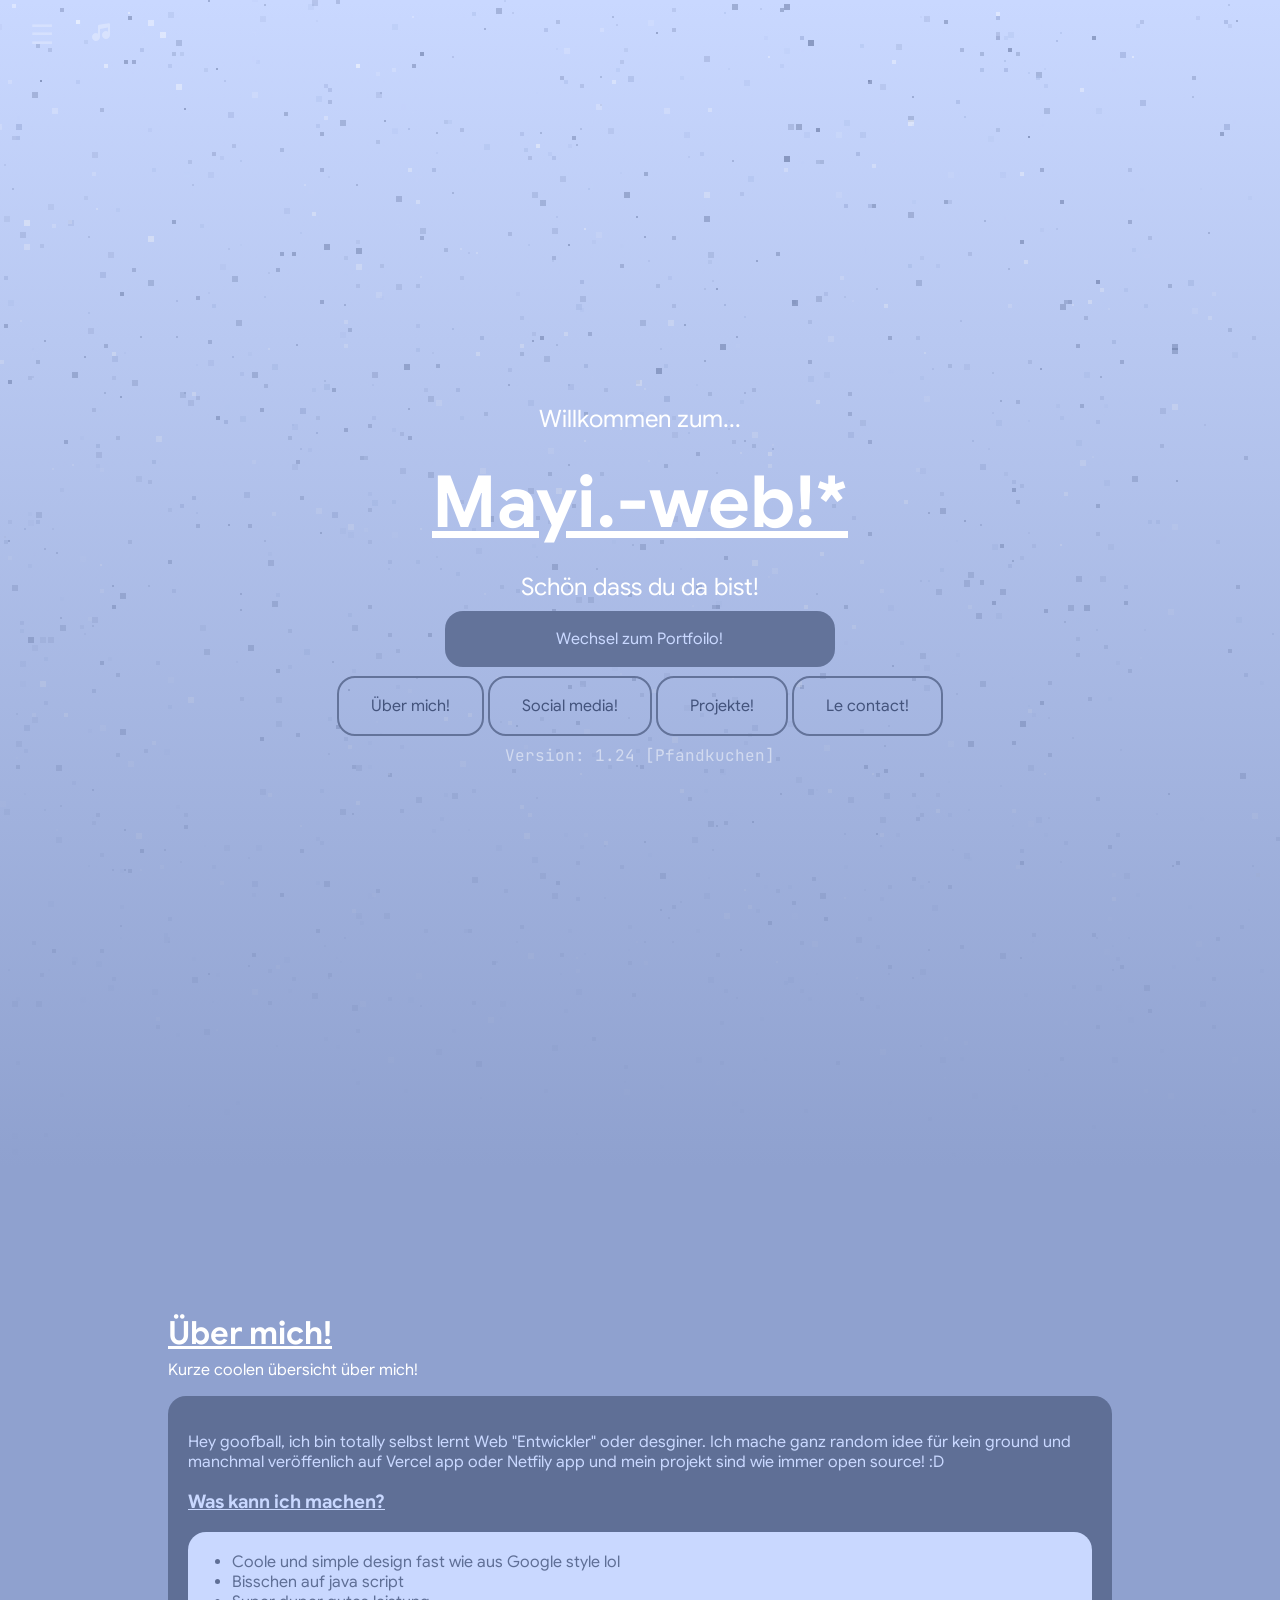
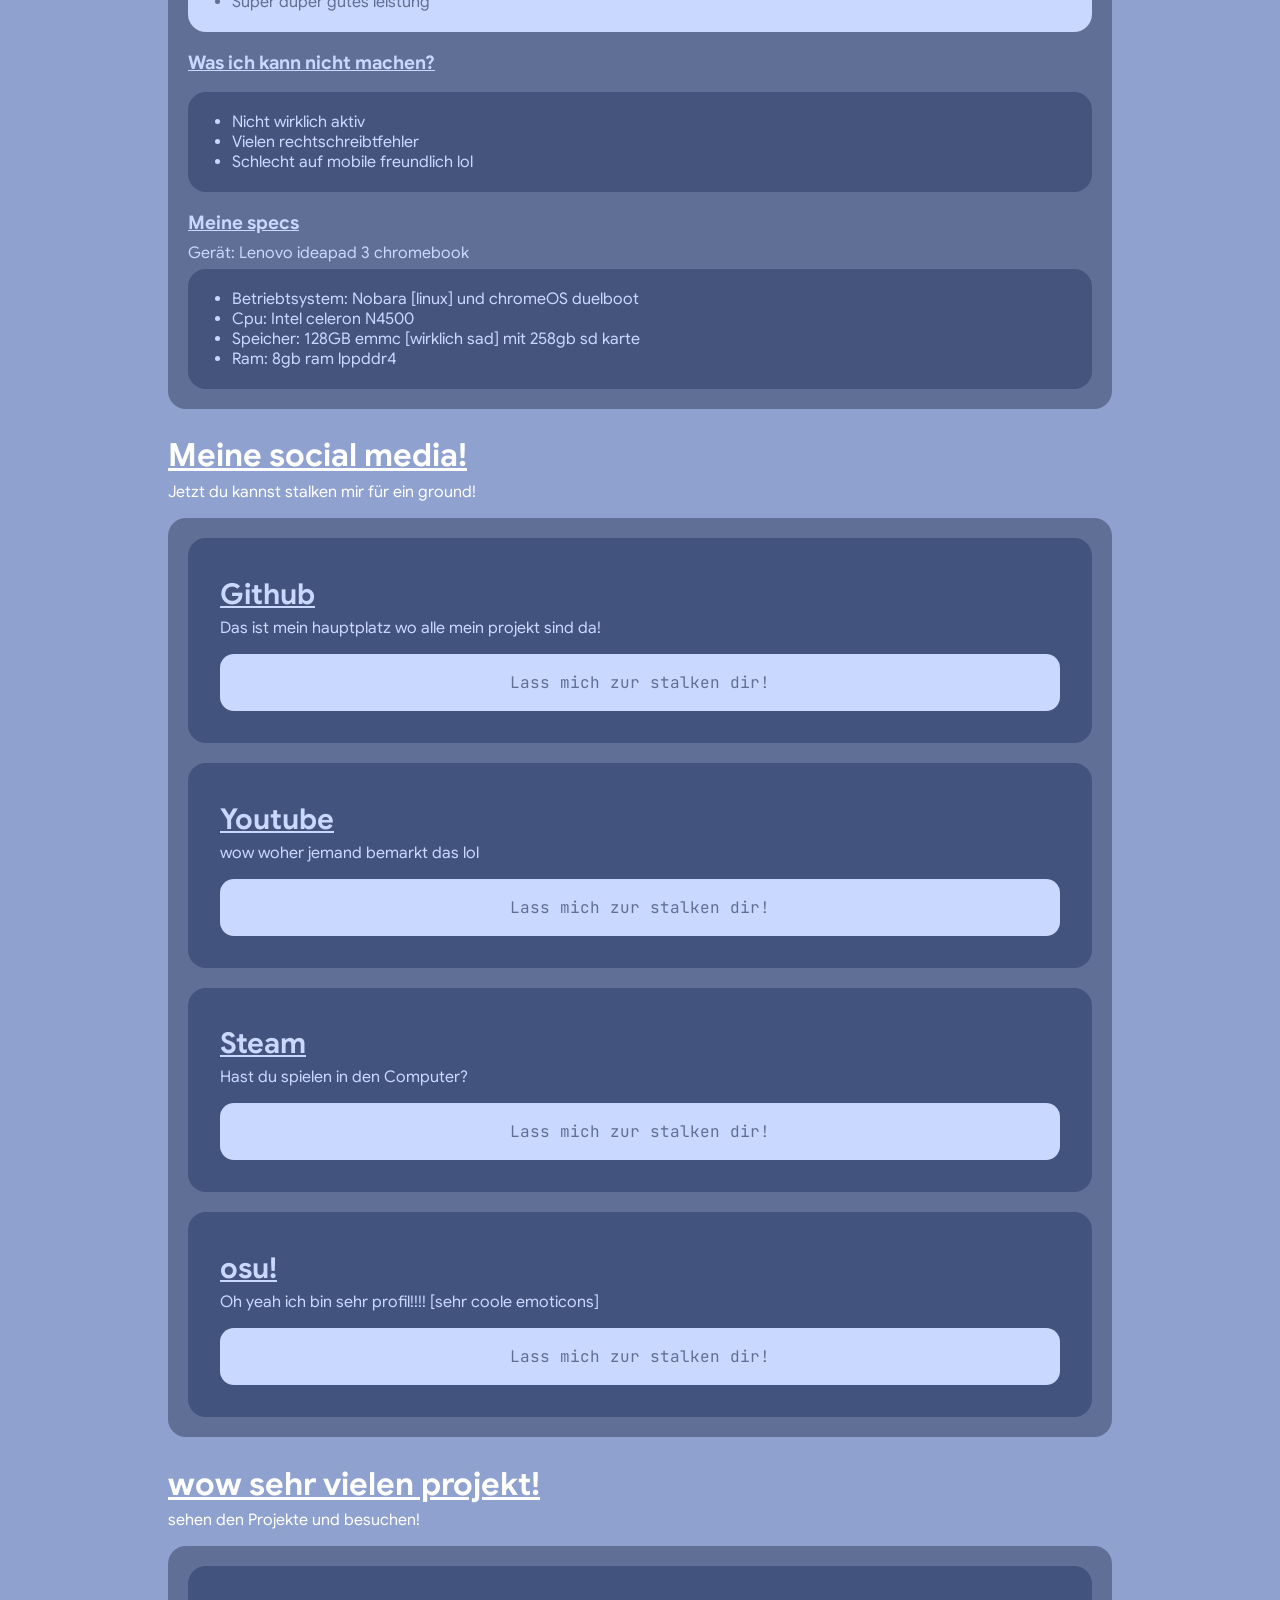
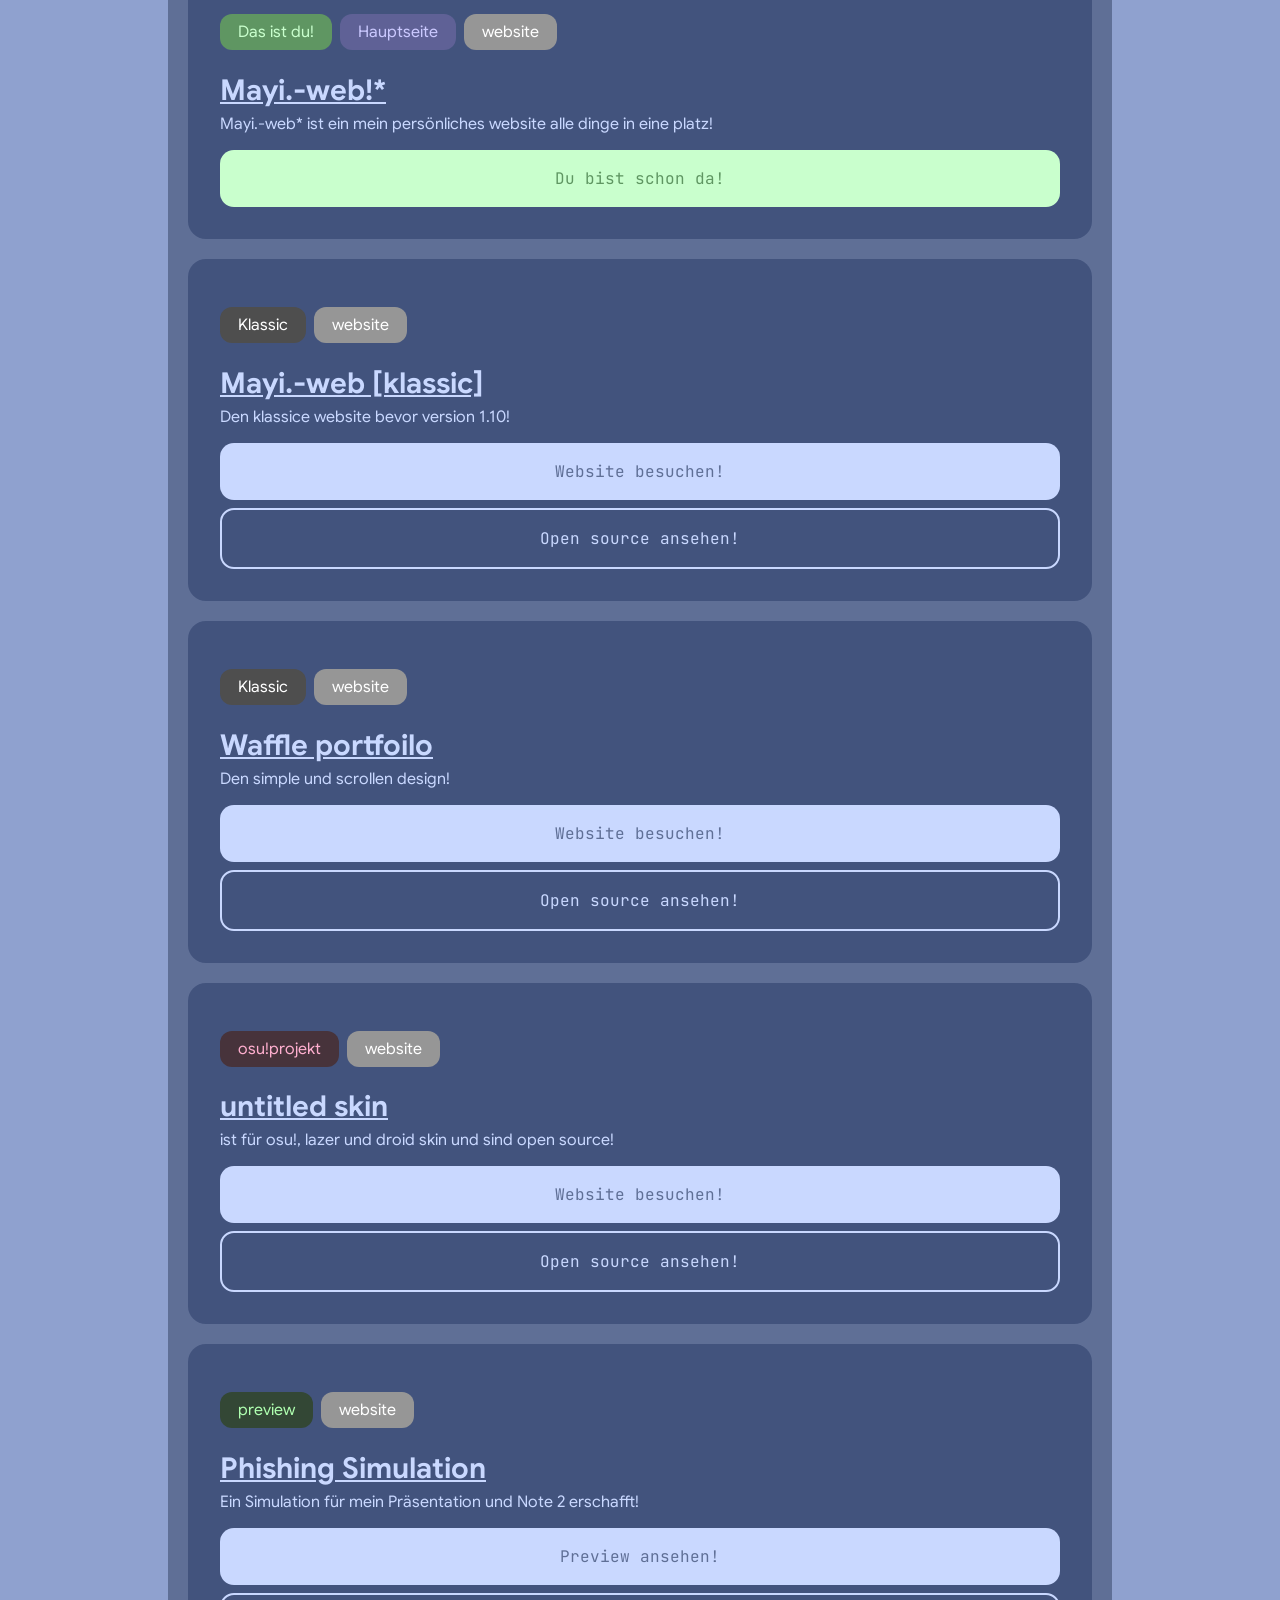
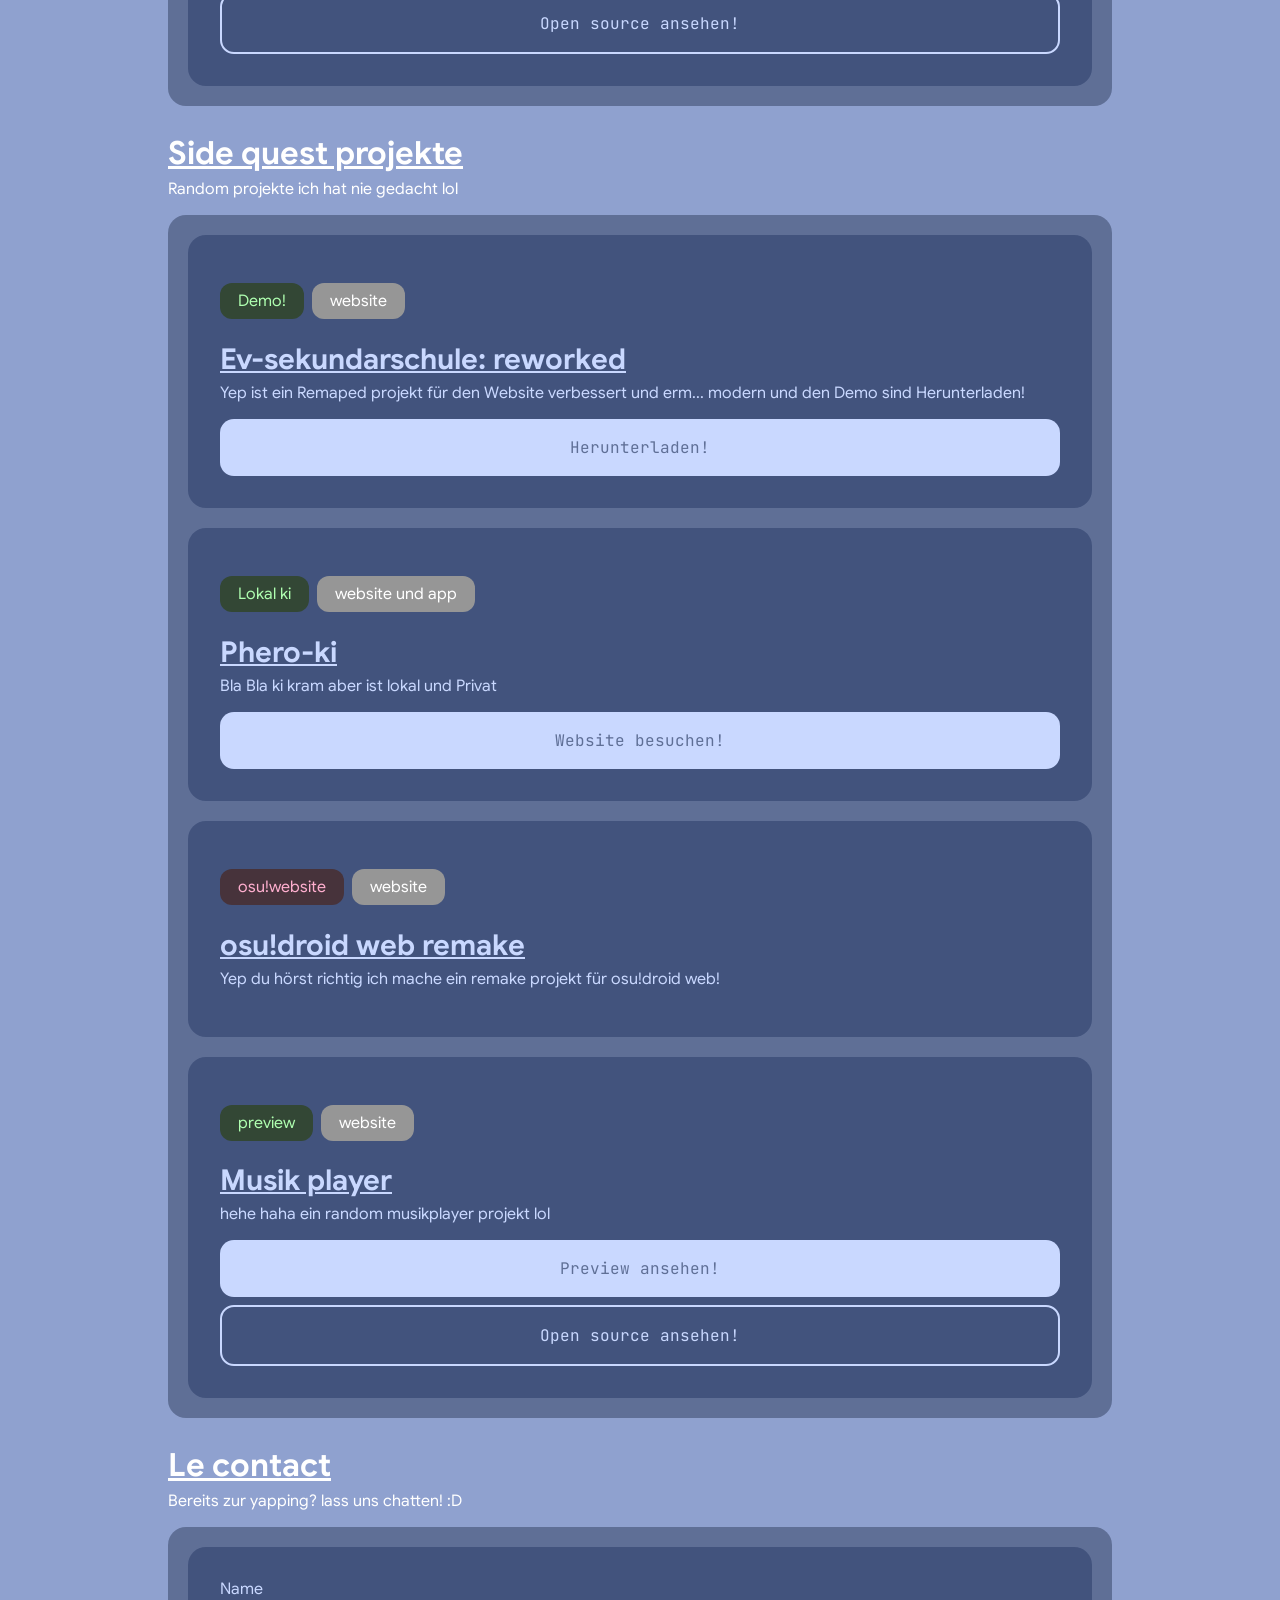
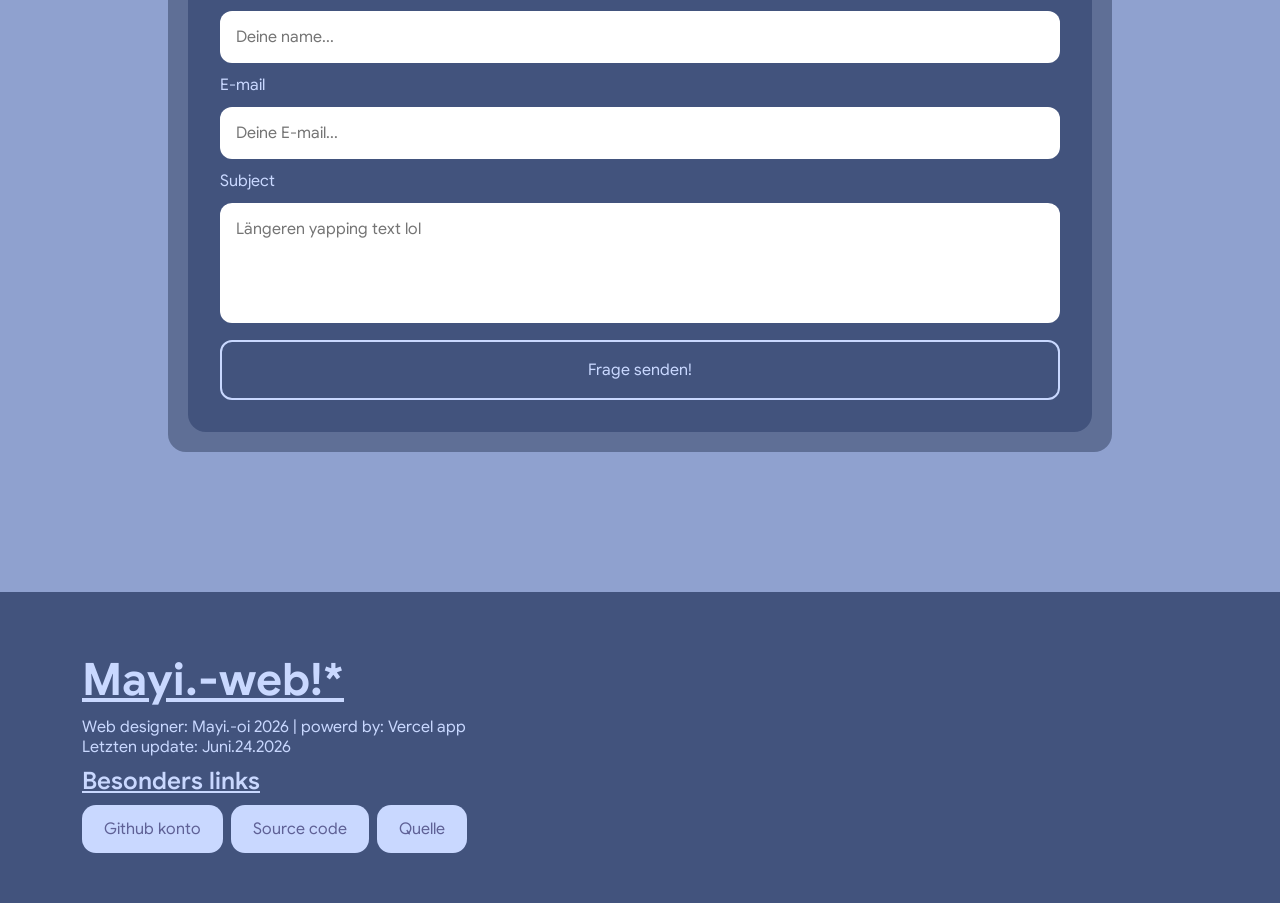
==== commit 948a67e3: "V1.44!" ====
--- a/index.html
+++ b/index.html
@@ -1,7 +1,7 @@
 <!DOCTYPE html>
 <html lang="de">
 <head>
-    <title>Mayi.-oi web!</title>
+    <title>Mayi.-web!</title>
     <meta charset="UTF-8">
     <meta name="viewport" content="width=device-width, initial-scale=1.0">
     <link rel="stylesheet" href="index.css">
@@ -144,7 +144,7 @@
                 <button class="projekt-button" onclick="document.getElementById('Projekt-sehen').scrollIntoView({behavior: 'smooth'})">Projekte!</button>
                 <button class="kontakt-button" onclick="document.getElementById('Kontakt').scrollIntoView({behavior: 'smooth'})">Le contact!</button>
             </div>
-            <p style="margin-top: 20px; opacity: 0.5; font-family: jetbrains-mono; font-size: 1rem;">Version: 1.22
+            <p style="margin-top: 20px; opacity: 0.5; font-family: jetbrains-mono; font-size: 1rem;">Version: 1.24
                 [Pfandkuchen]</p>
         </div>
 
@@ -385,7 +385,7 @@
             <footer>
                 <h2>Mayi.-web!*</h2>
                 <p>Web designer: Mayi.-oi 2026 | powerd by: Vercel app
-                    <br> Letzten update: Juni.18.2026
+                    <br> Letzten update: Juni.24.2026
                 </p>
                 <h3>Besonders links</h3>
                 <div class="Footer-links">
--- a/index.css
+++ b/index.css
@@ -923,6 +923,13 @@
     color: #ffffff;
 }
 
+.desktop-tag {
+    padding: 8px 18px;
+    border-radius: 12px;
+    background-color: #ff8383;
+    color: #8e4949;
+}
+
 .div-links {
     width: 100%;
     box-sizing: border-box;
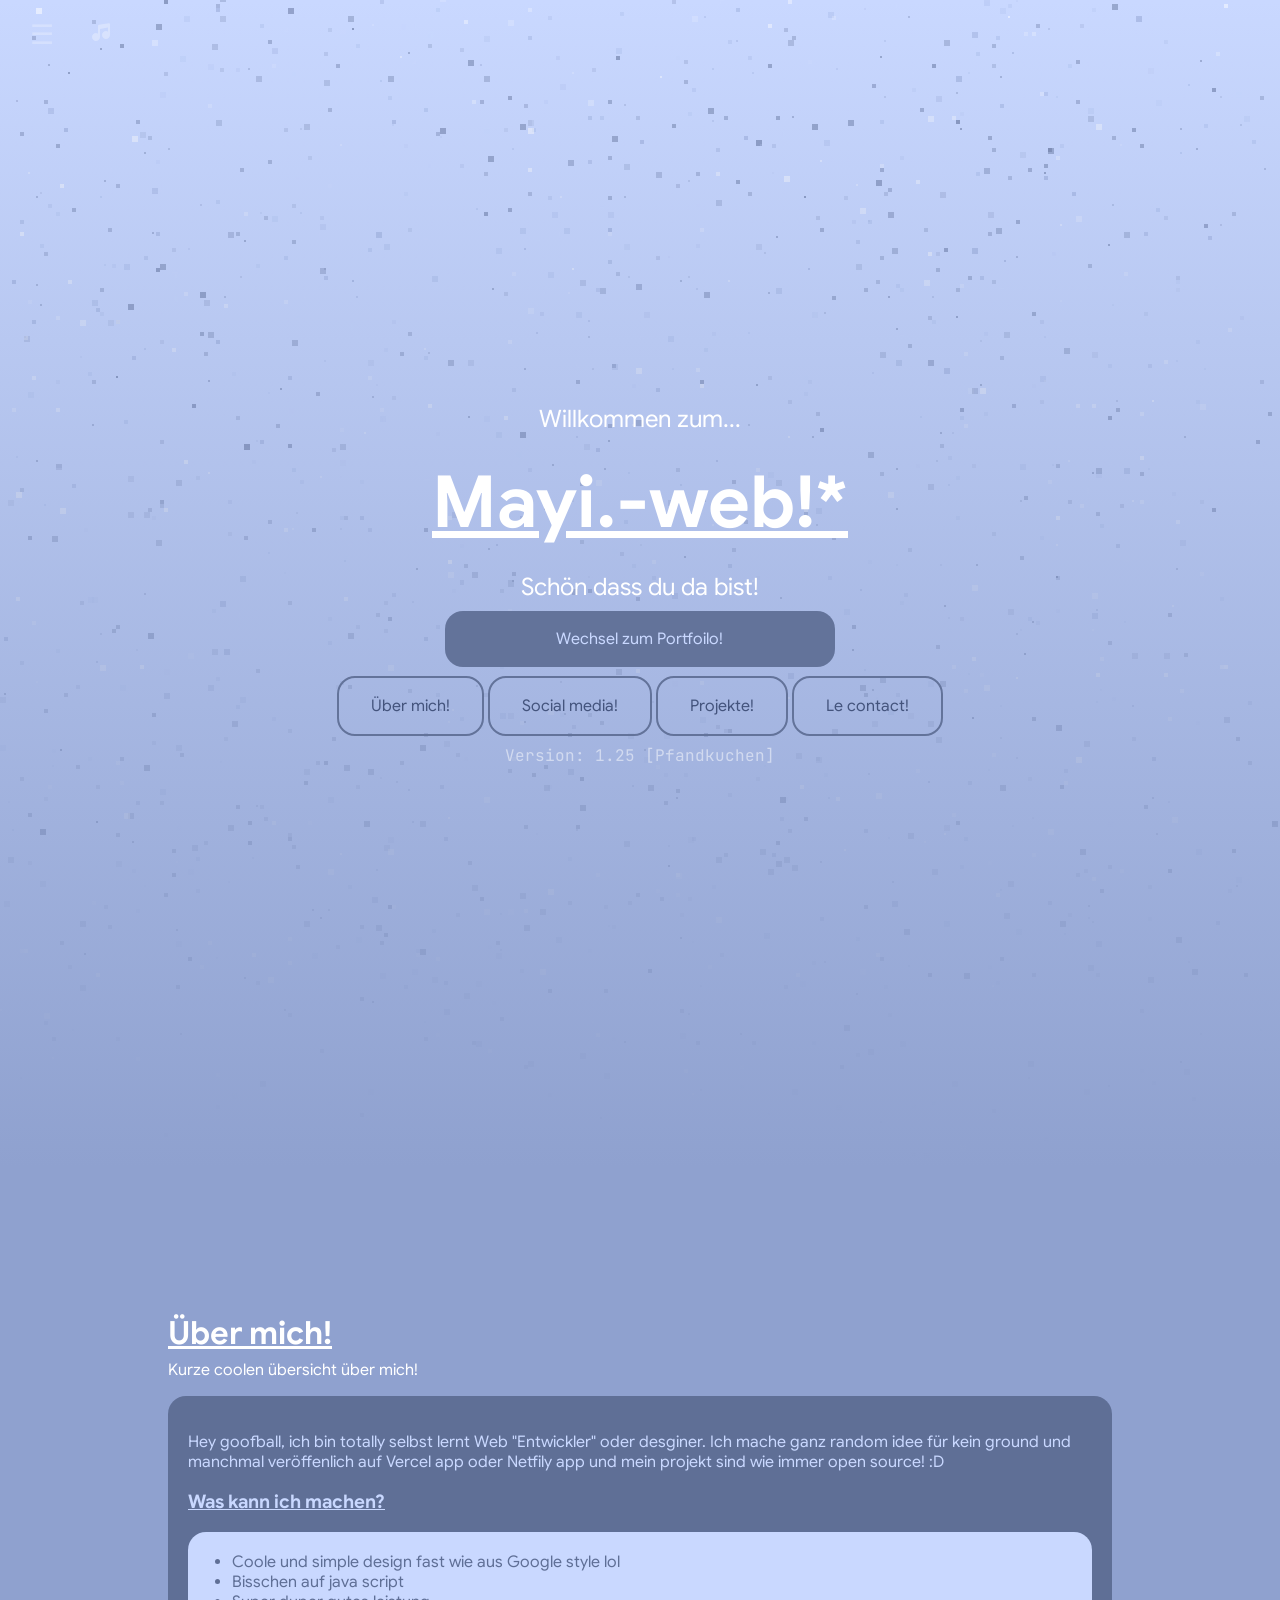
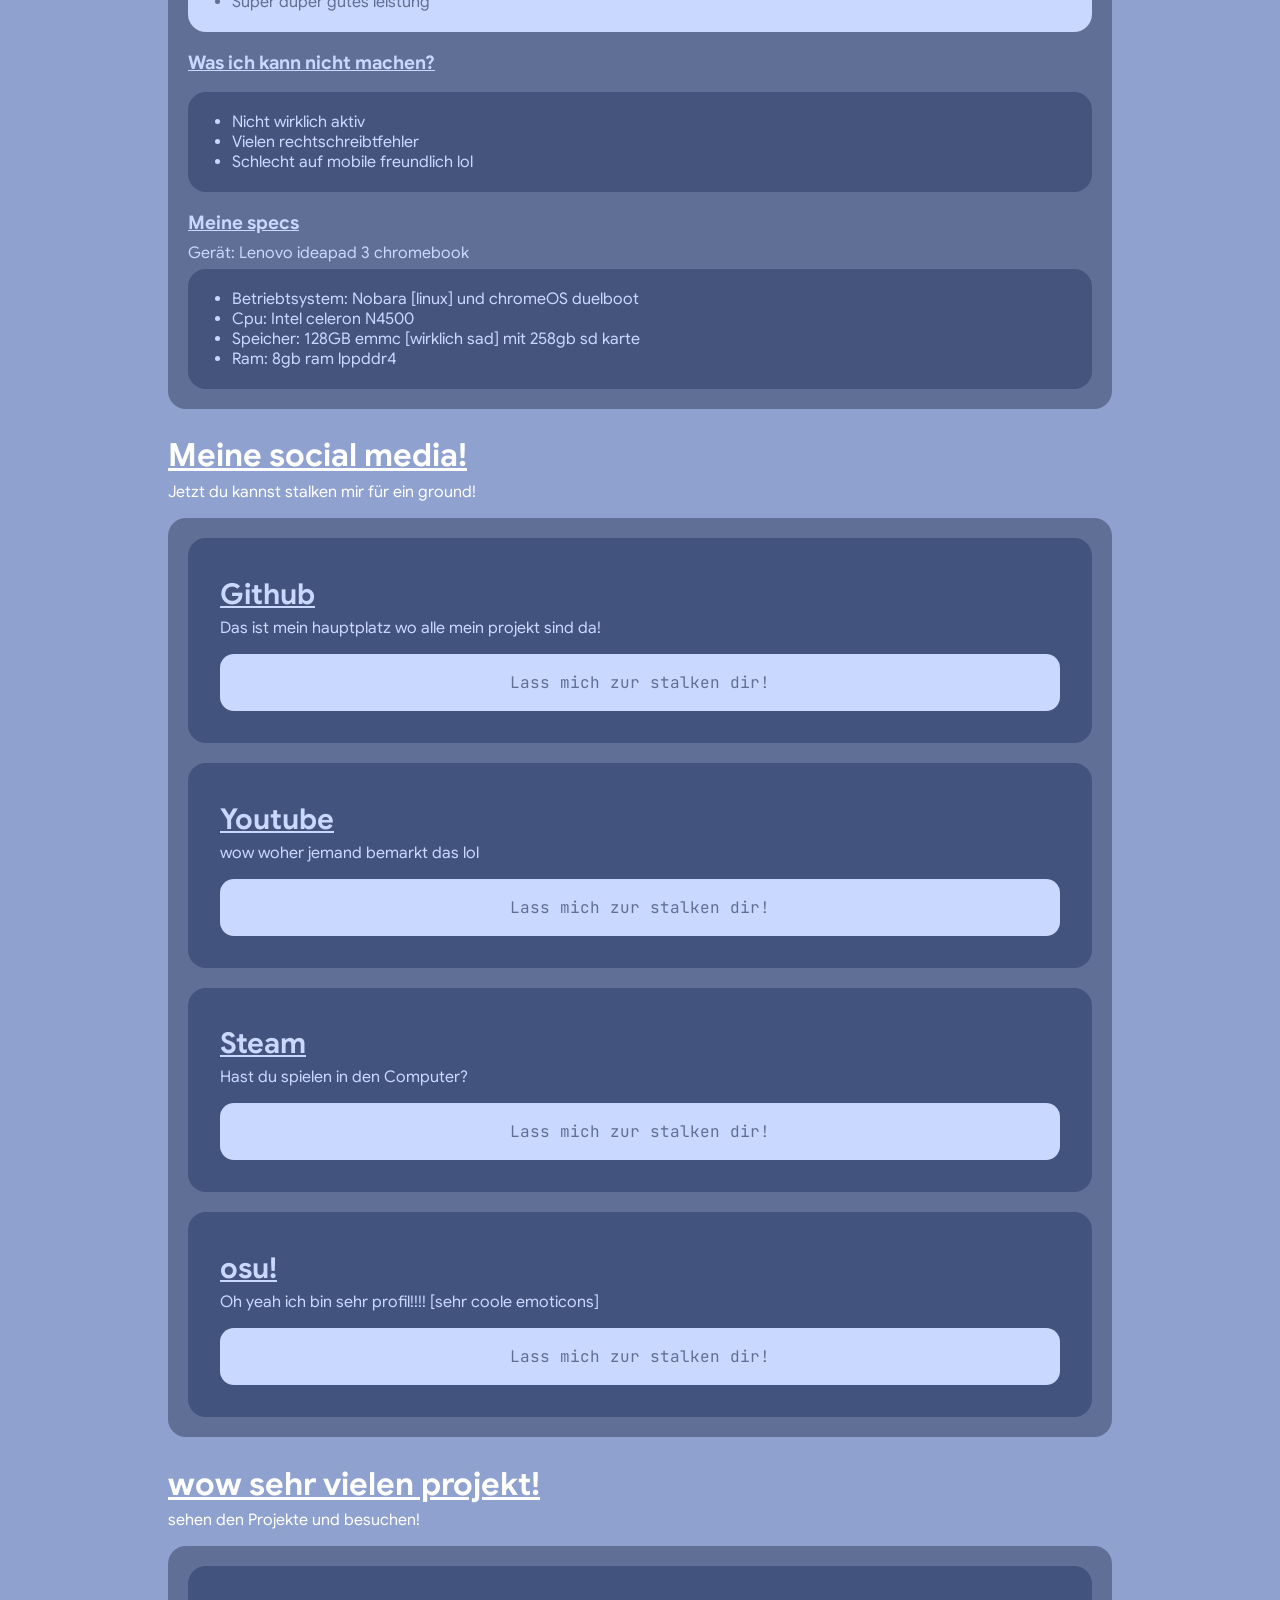
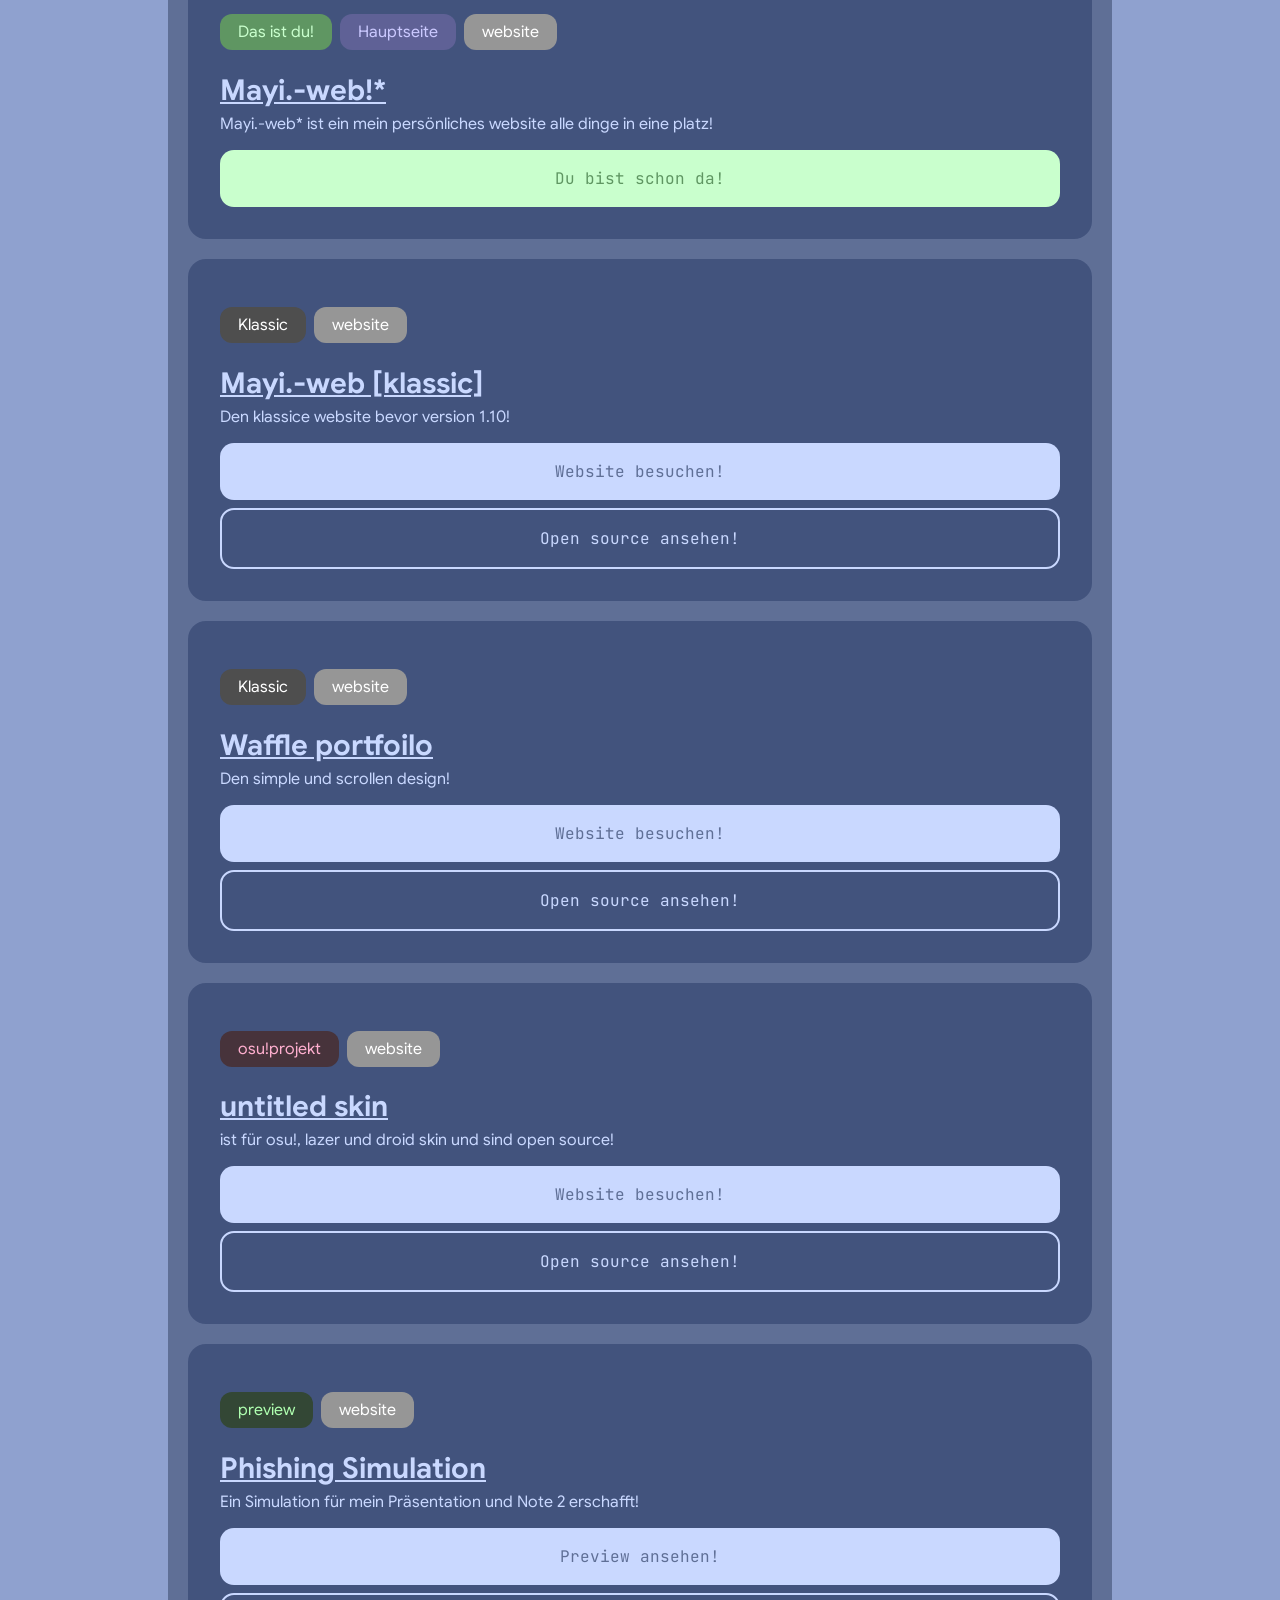
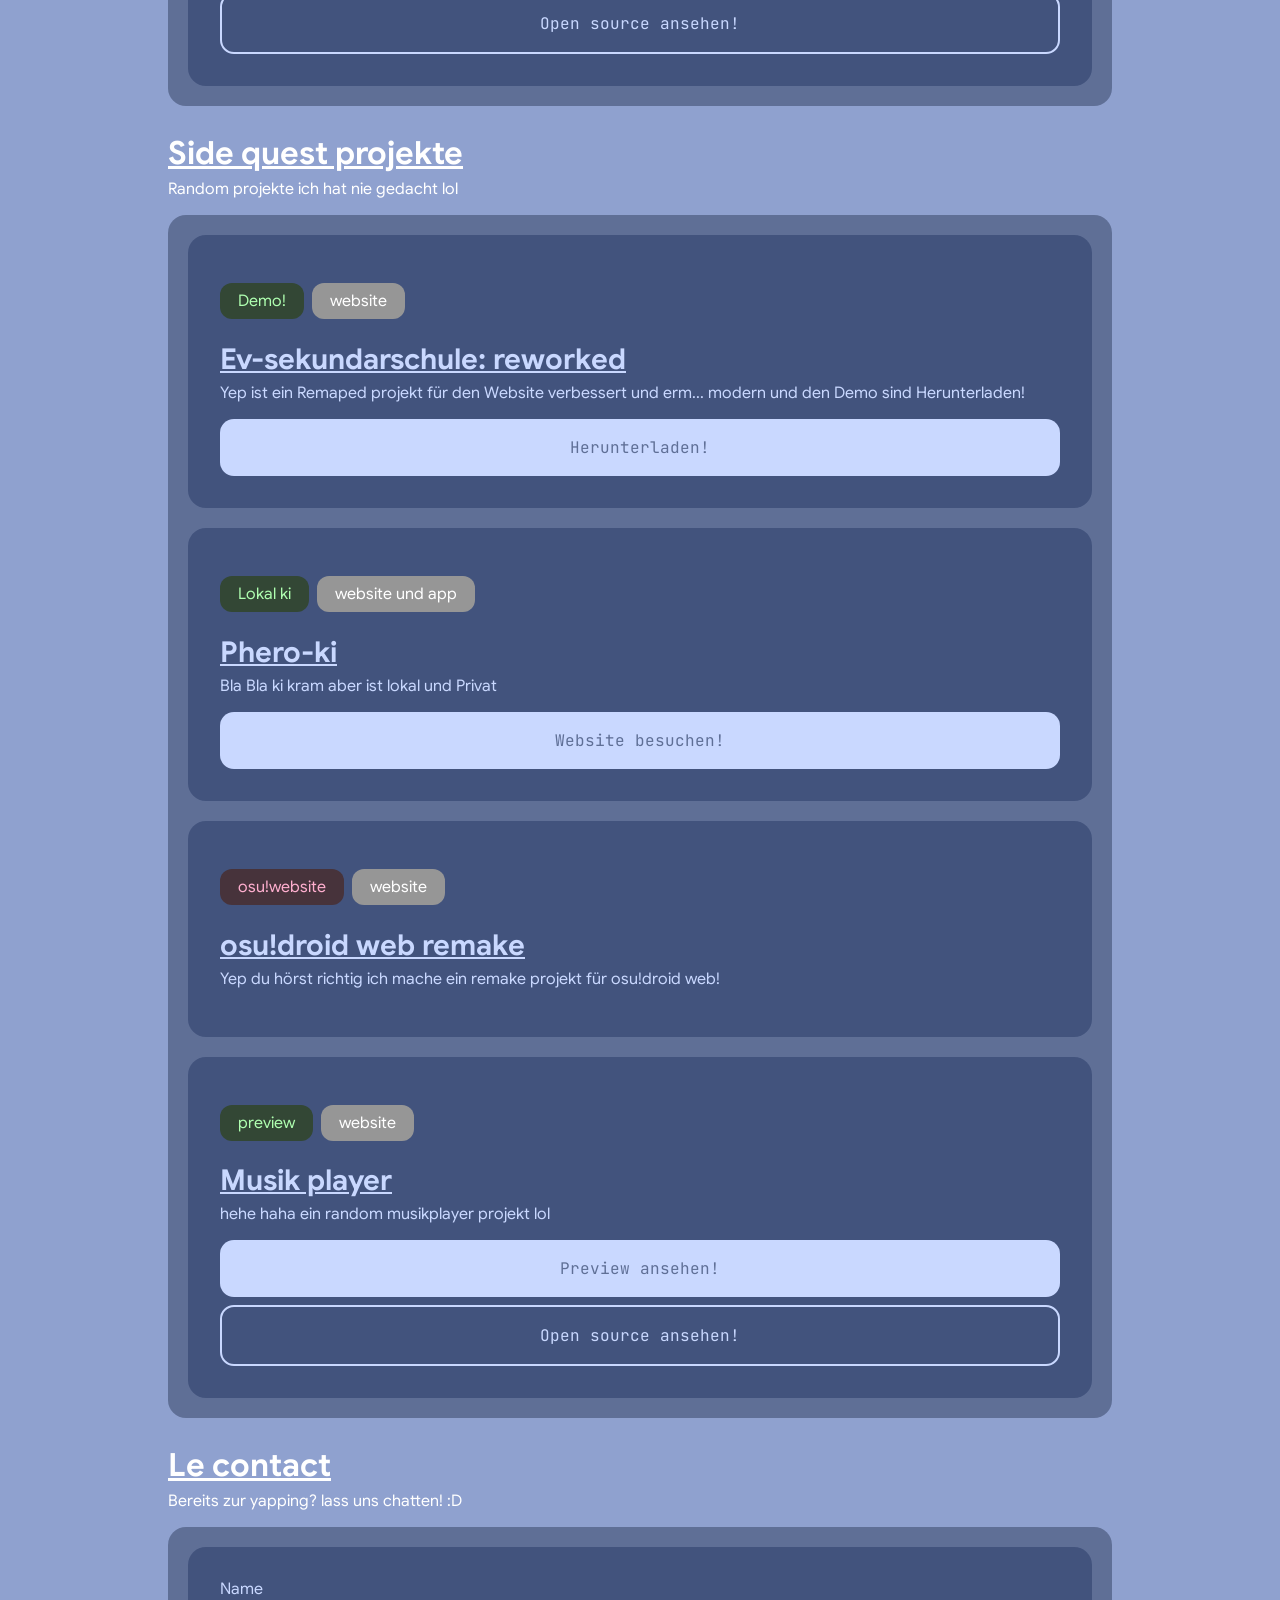
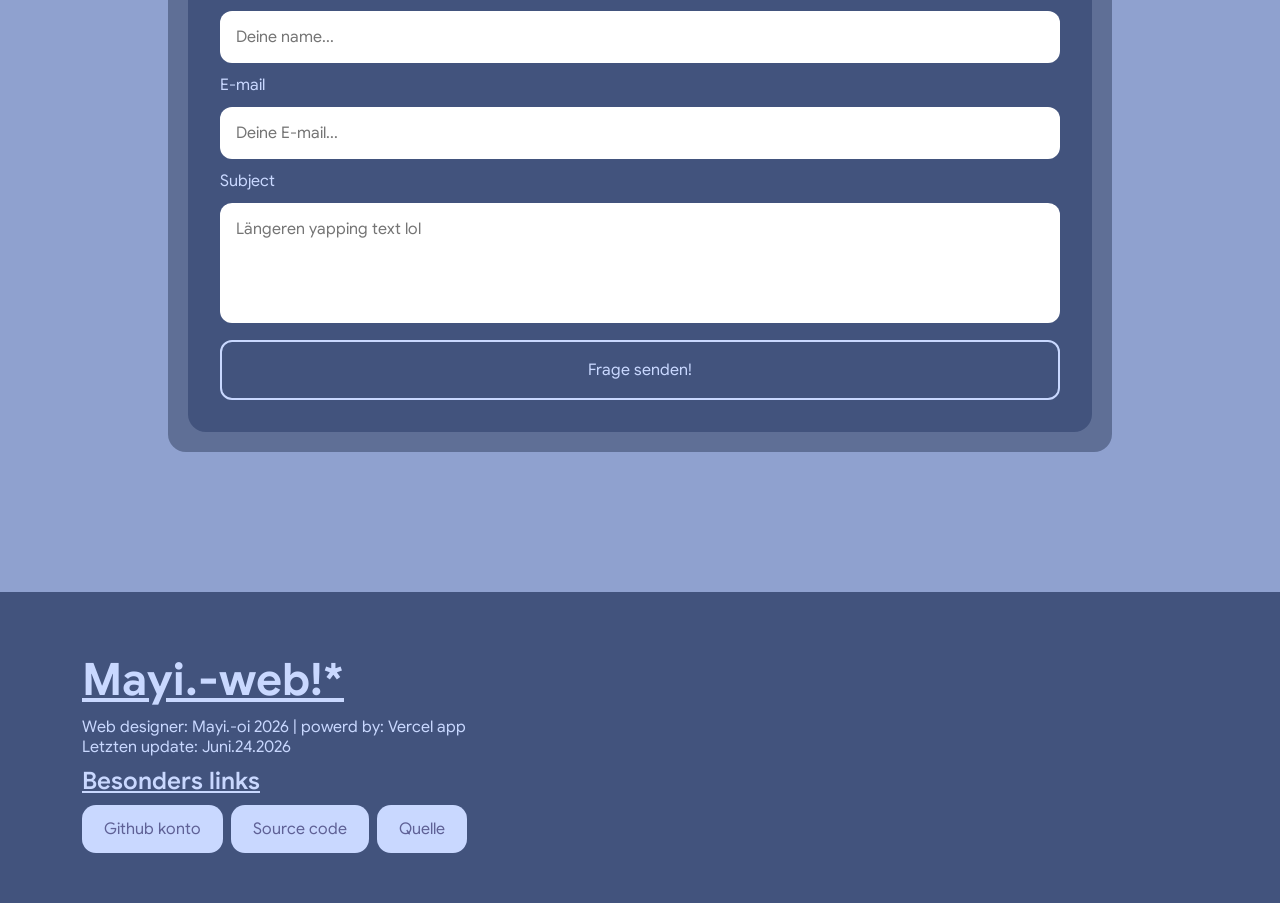
==== commit 0074039b: "V1.25!" ====
--- a/index.html
+++ b/index.html
@@ -144,7 +144,7 @@
                 <button class="projekt-button" onclick="document.getElementById('Projekt-sehen').scrollIntoView({behavior: 'smooth'})">Projekte!</button>
                 <button class="kontakt-button" onclick="document.getElementById('Kontakt').scrollIntoView({behavior: 'smooth'})">Le contact!</button>
             </div>
-            <p style="margin-top: 20px; opacity: 0.5; font-family: jetbrains-mono; font-size: 1rem;">Version: 1.24
+            <p style="margin-top: 20px; opacity: 0.5; font-family: jetbrains-mono; font-size: 1rem;">Version: 1.25
                 [Pfandkuchen]</p>
         </div>
 
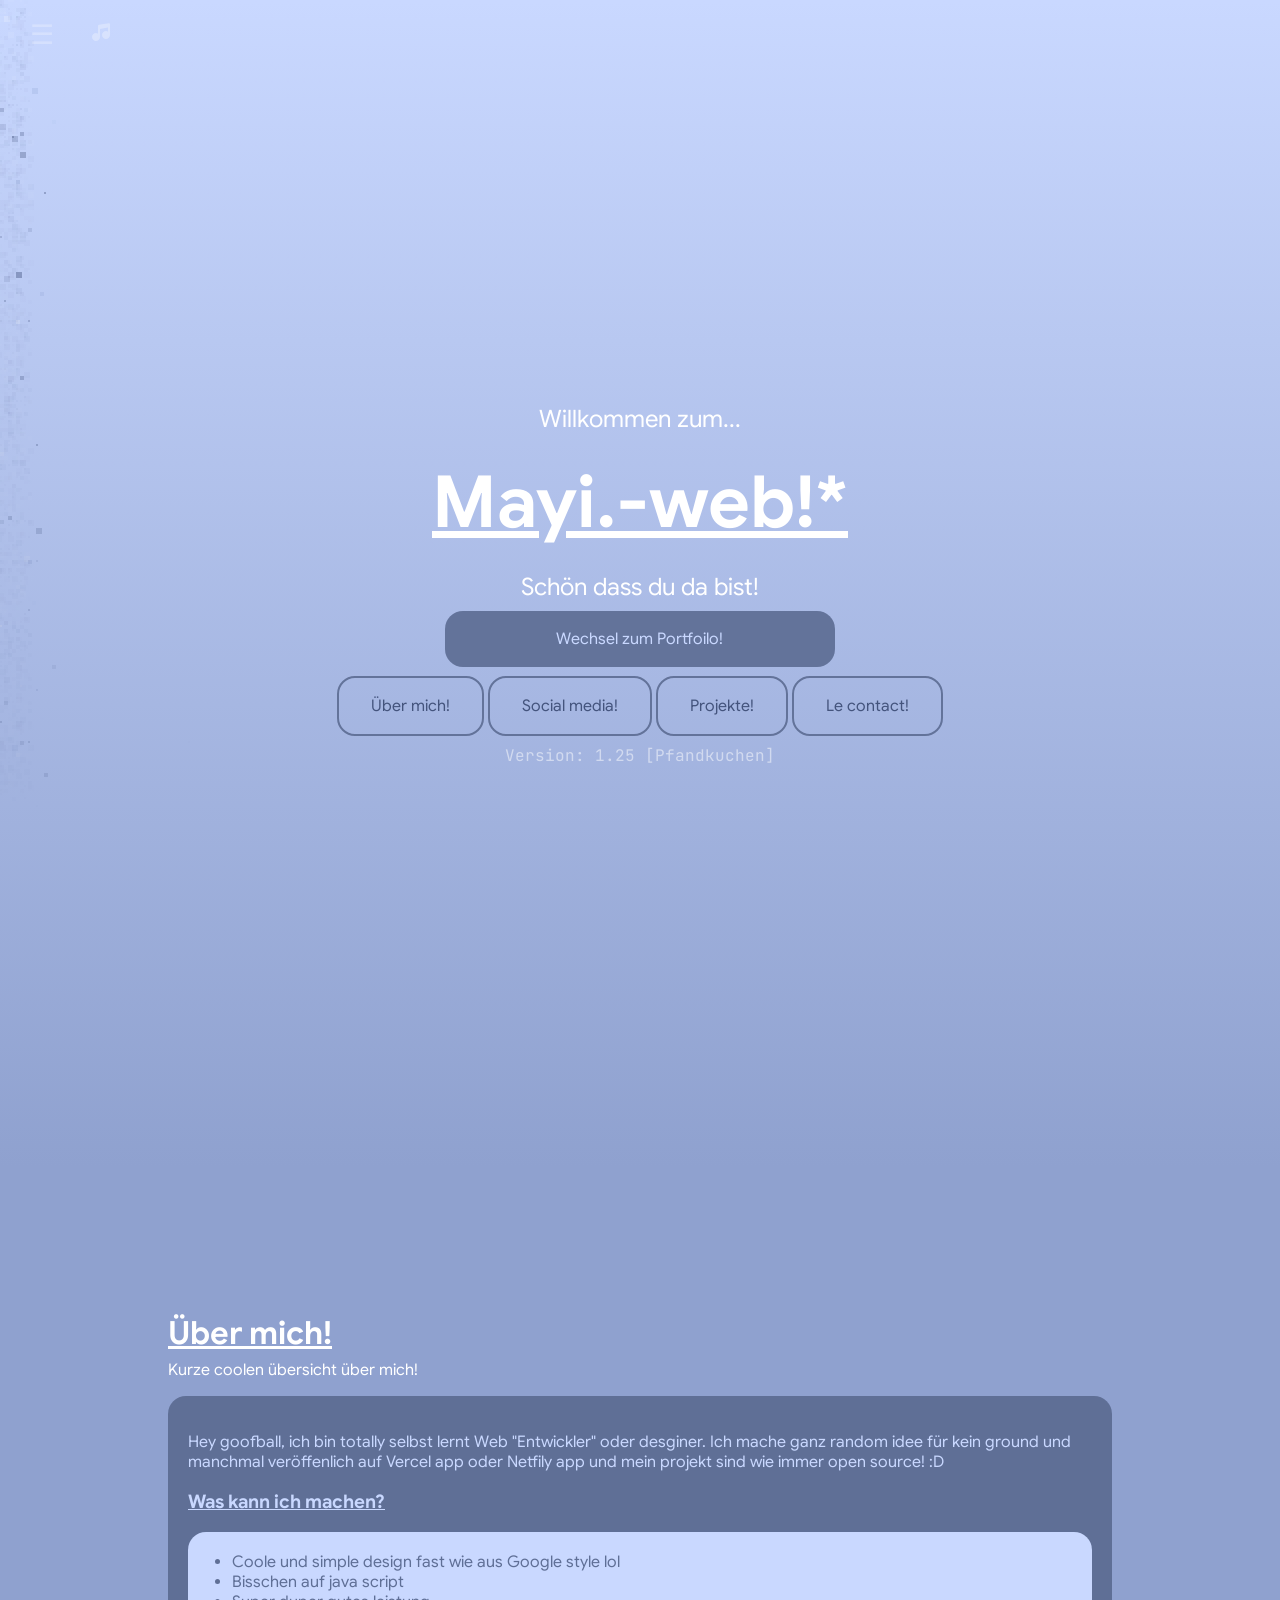
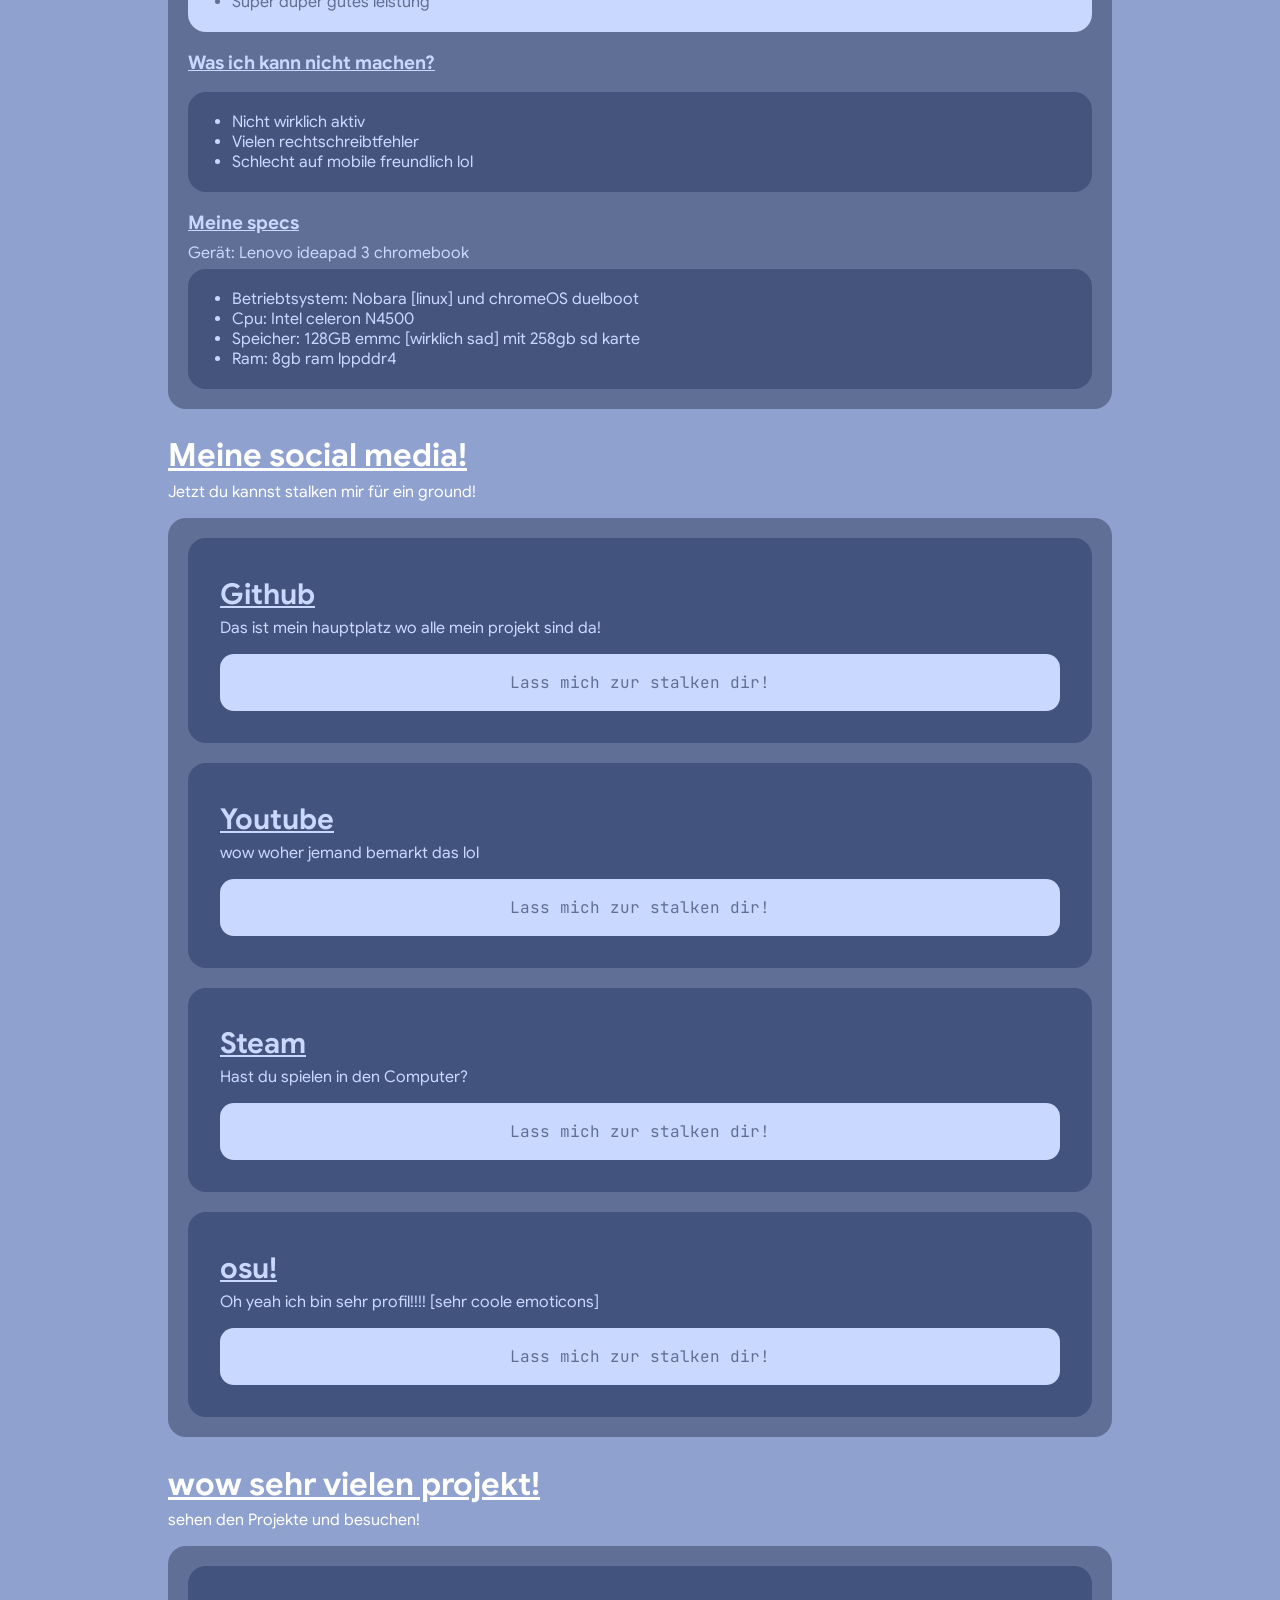
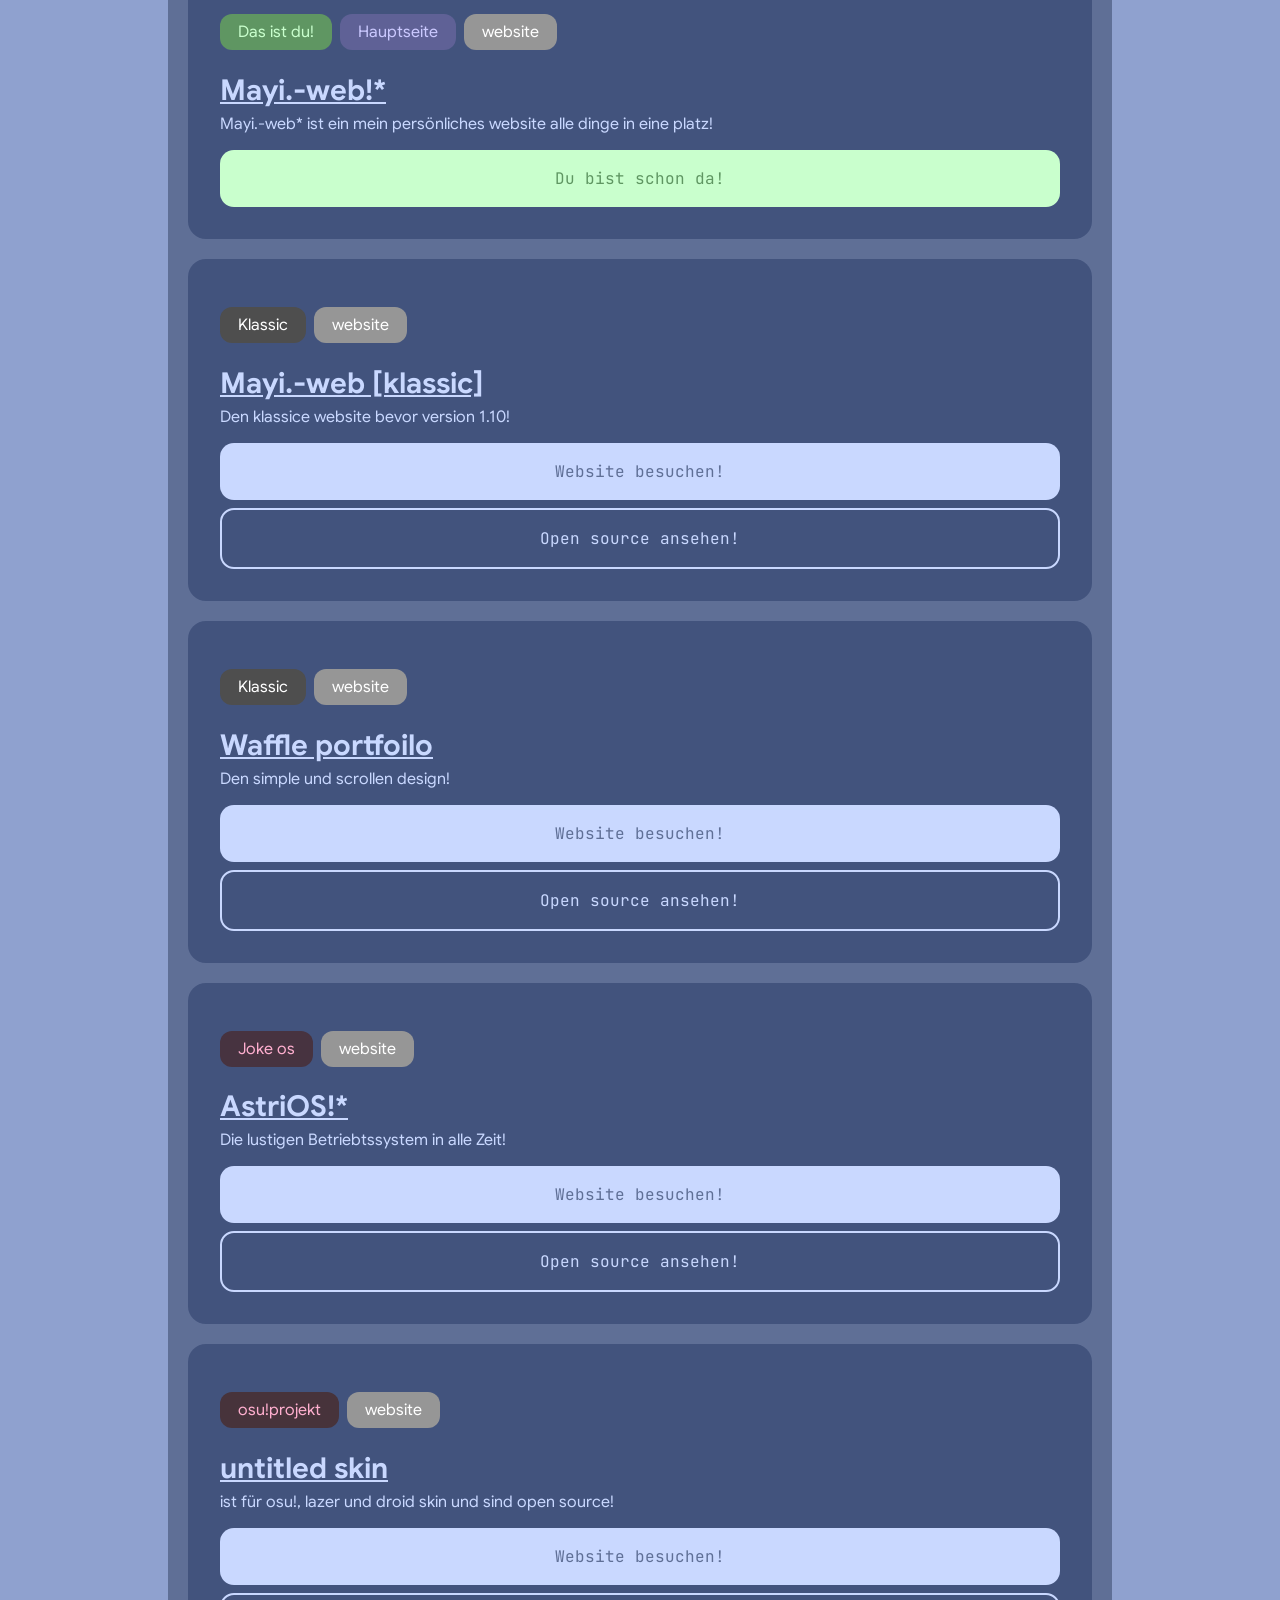
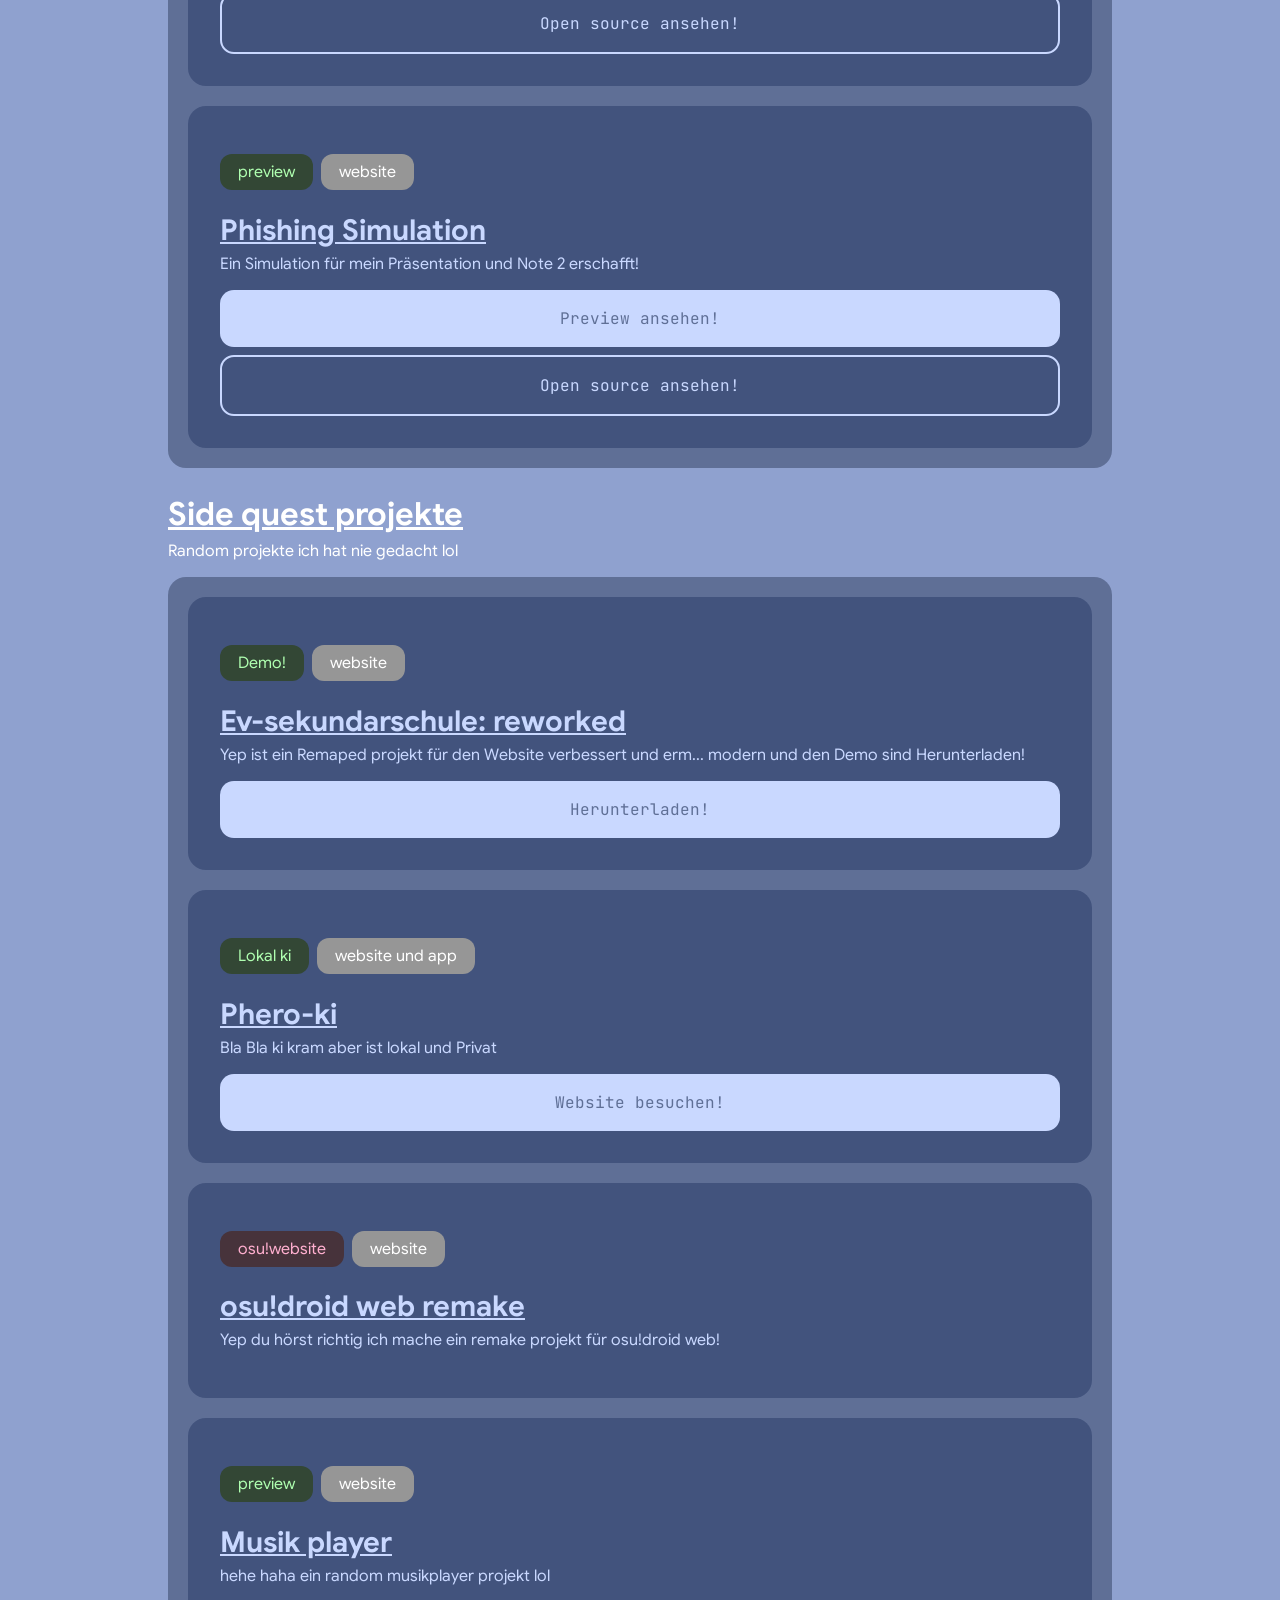
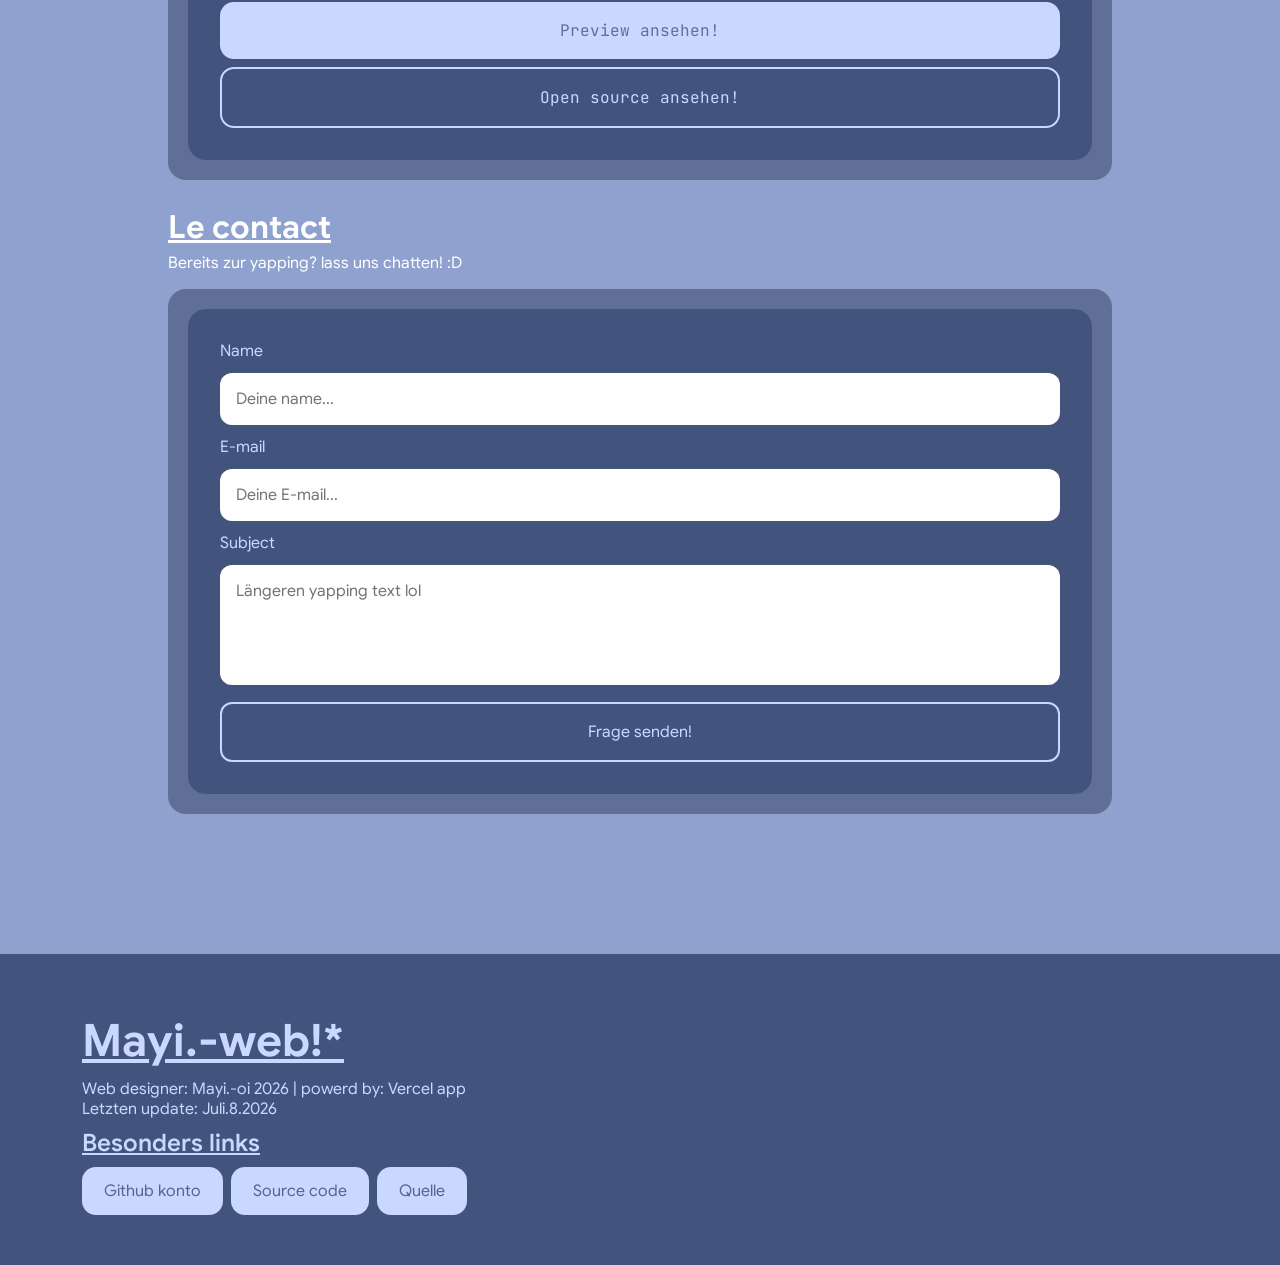
==== commit 5e91ecaf: "Klein update! ;)" ====
--- a/index.html
+++ b/index.html
@@ -275,6 +275,18 @@
                         <br>
                         <div class="projekt-overview">
                             <div class="tags">
+                                <p class="os-tag">Joke os</p>
+                                <p class="Web-tag">website</p>
+                            </div>  
+                            <h2>AstriOS!*</h2>
+                            <p>Die lustigen Betriebtssystem in alle Zeit!</p>
+                            <button class="div-links" data-external="https://astrieos.netlify.app/">Website besuchen!</button>
+                            <button class="div-links-source" data-external="https://github.com/mayi-oi/-_-Astrie-_-">Open source ansehen!</button>
+                        </div>
+
+                        <br>
+                        <div class="projekt-overview">
+                            <div class="tags">
                                 <p class="osu-tag">osu!projekt</p>
                                 <p class="Web-tag">website</p>
                             </div>  
@@ -385,7 +397,7 @@
             <footer>
                 <h2>Mayi.-web!*</h2>
                 <p>Web designer: Mayi.-oi 2026 | powerd by: Vercel app
-                    <br> Letzten update: Juni.24.2026
+                    <br> Letzten update: Juli.8.2026
                 </p>
                 <h3>Besonders links</h3>
                 <div class="Footer-links">
--- a/index.css
+++ b/index.css
@@ -902,6 +902,13 @@
     color: #ffffff;
 }
 
+.os-tag {
+    padding: 8px 18px;
+    border-radius: 12px;
+    background-color: #473340;
+    color: #ffafcf;
+}
+
 .osu-tag {
     padding: 8px 18px;
     border-radius: 12px;
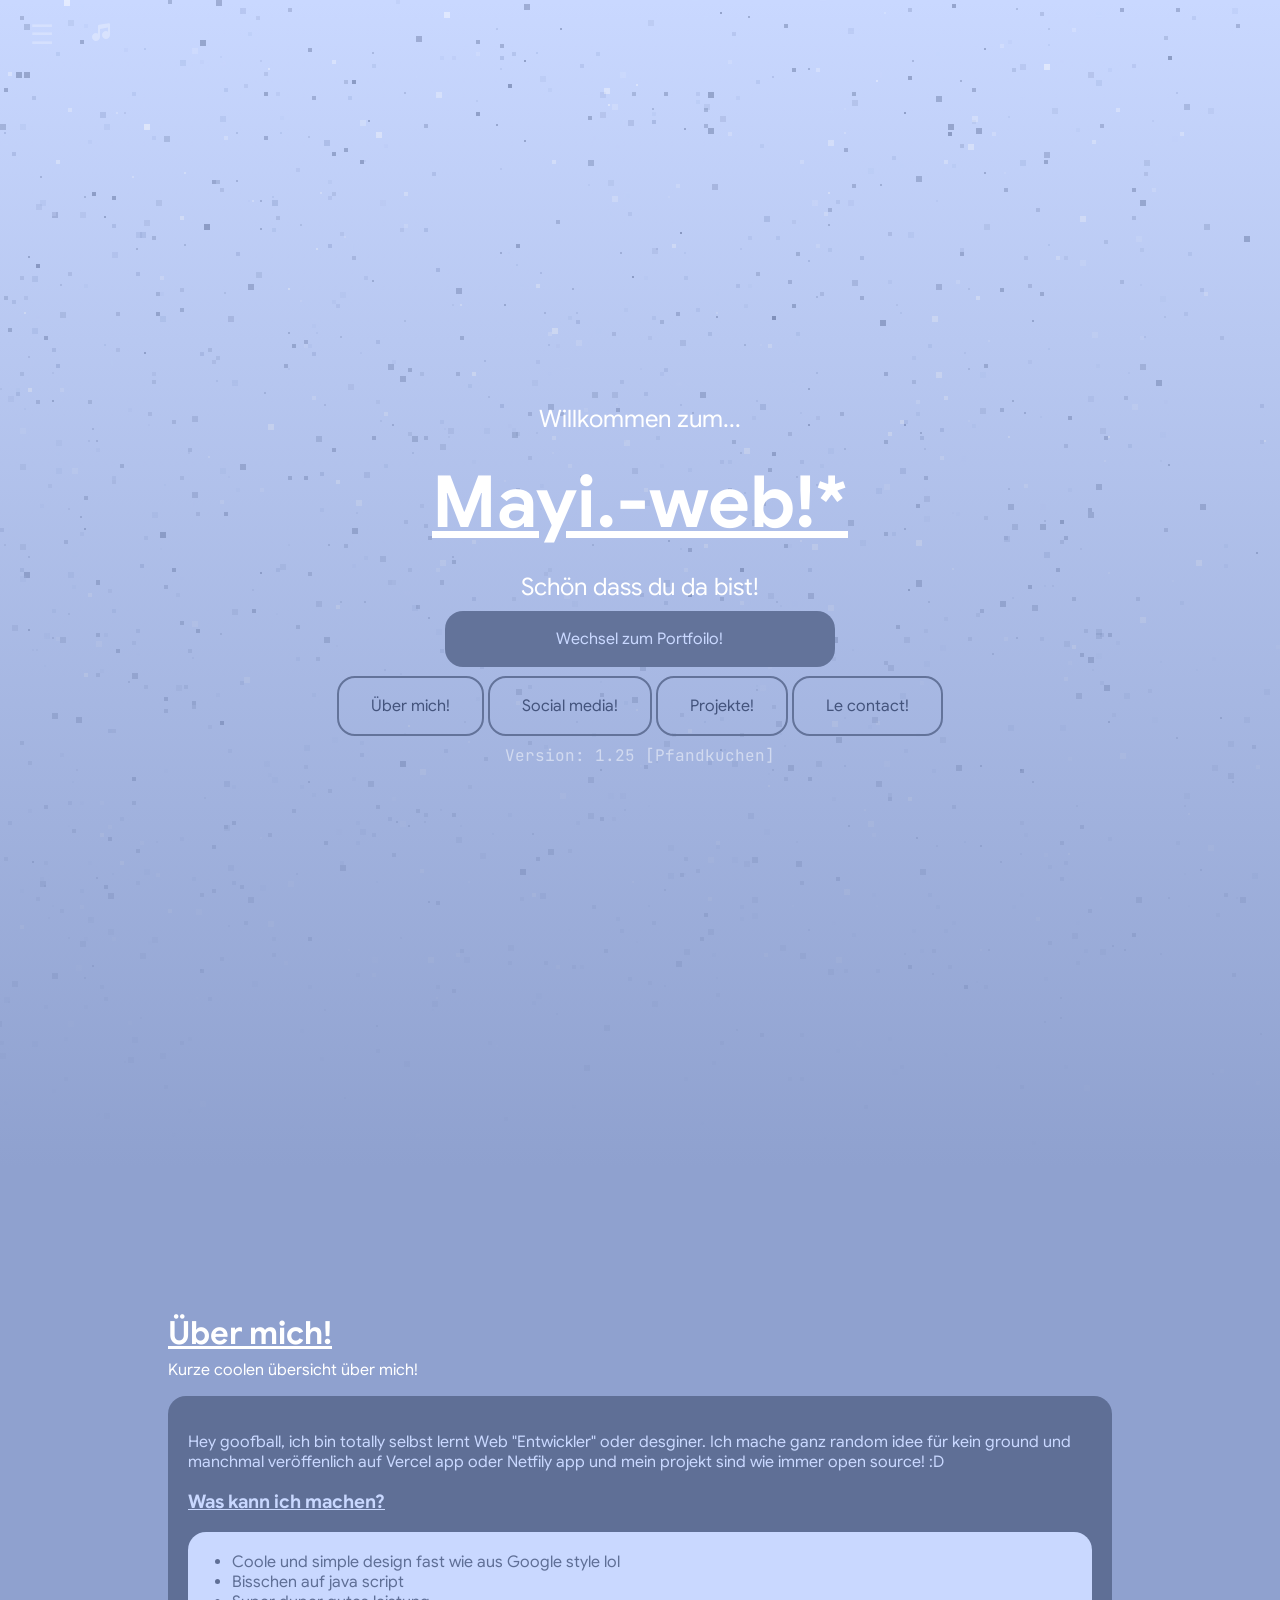
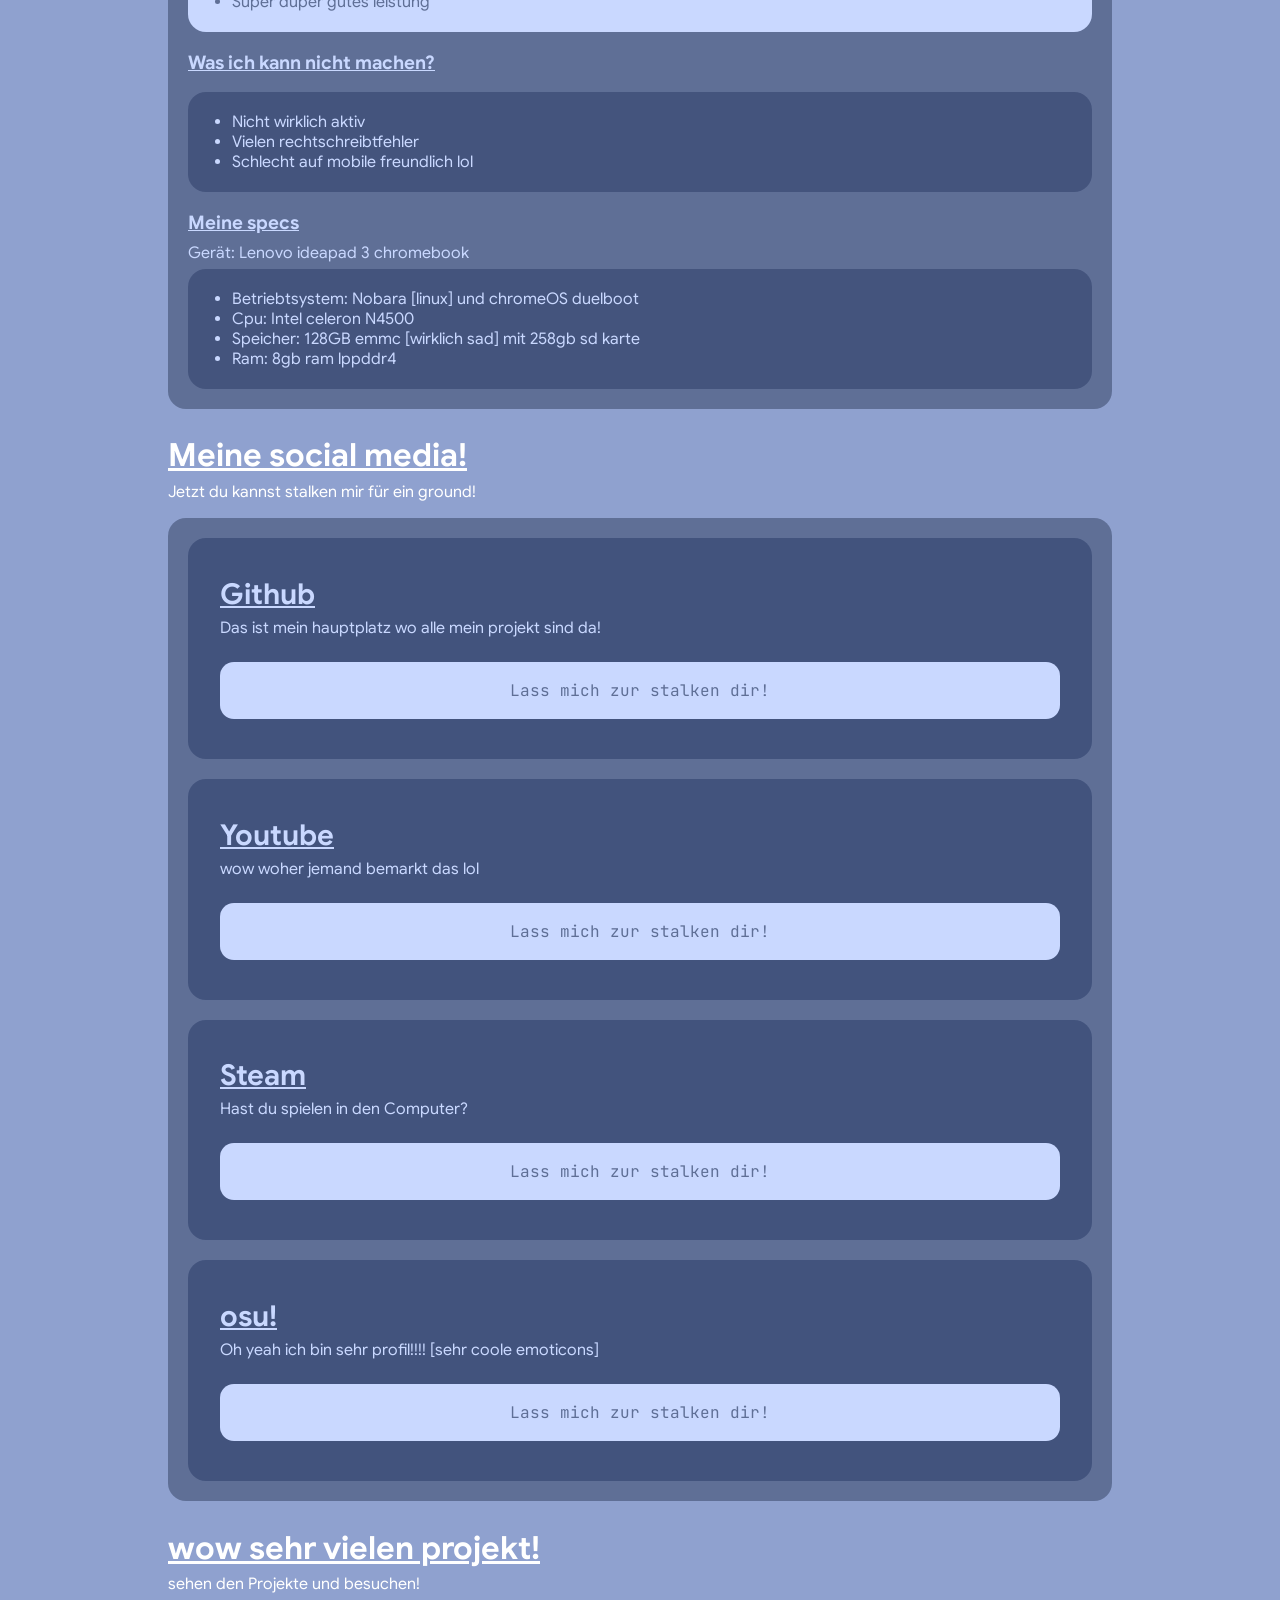
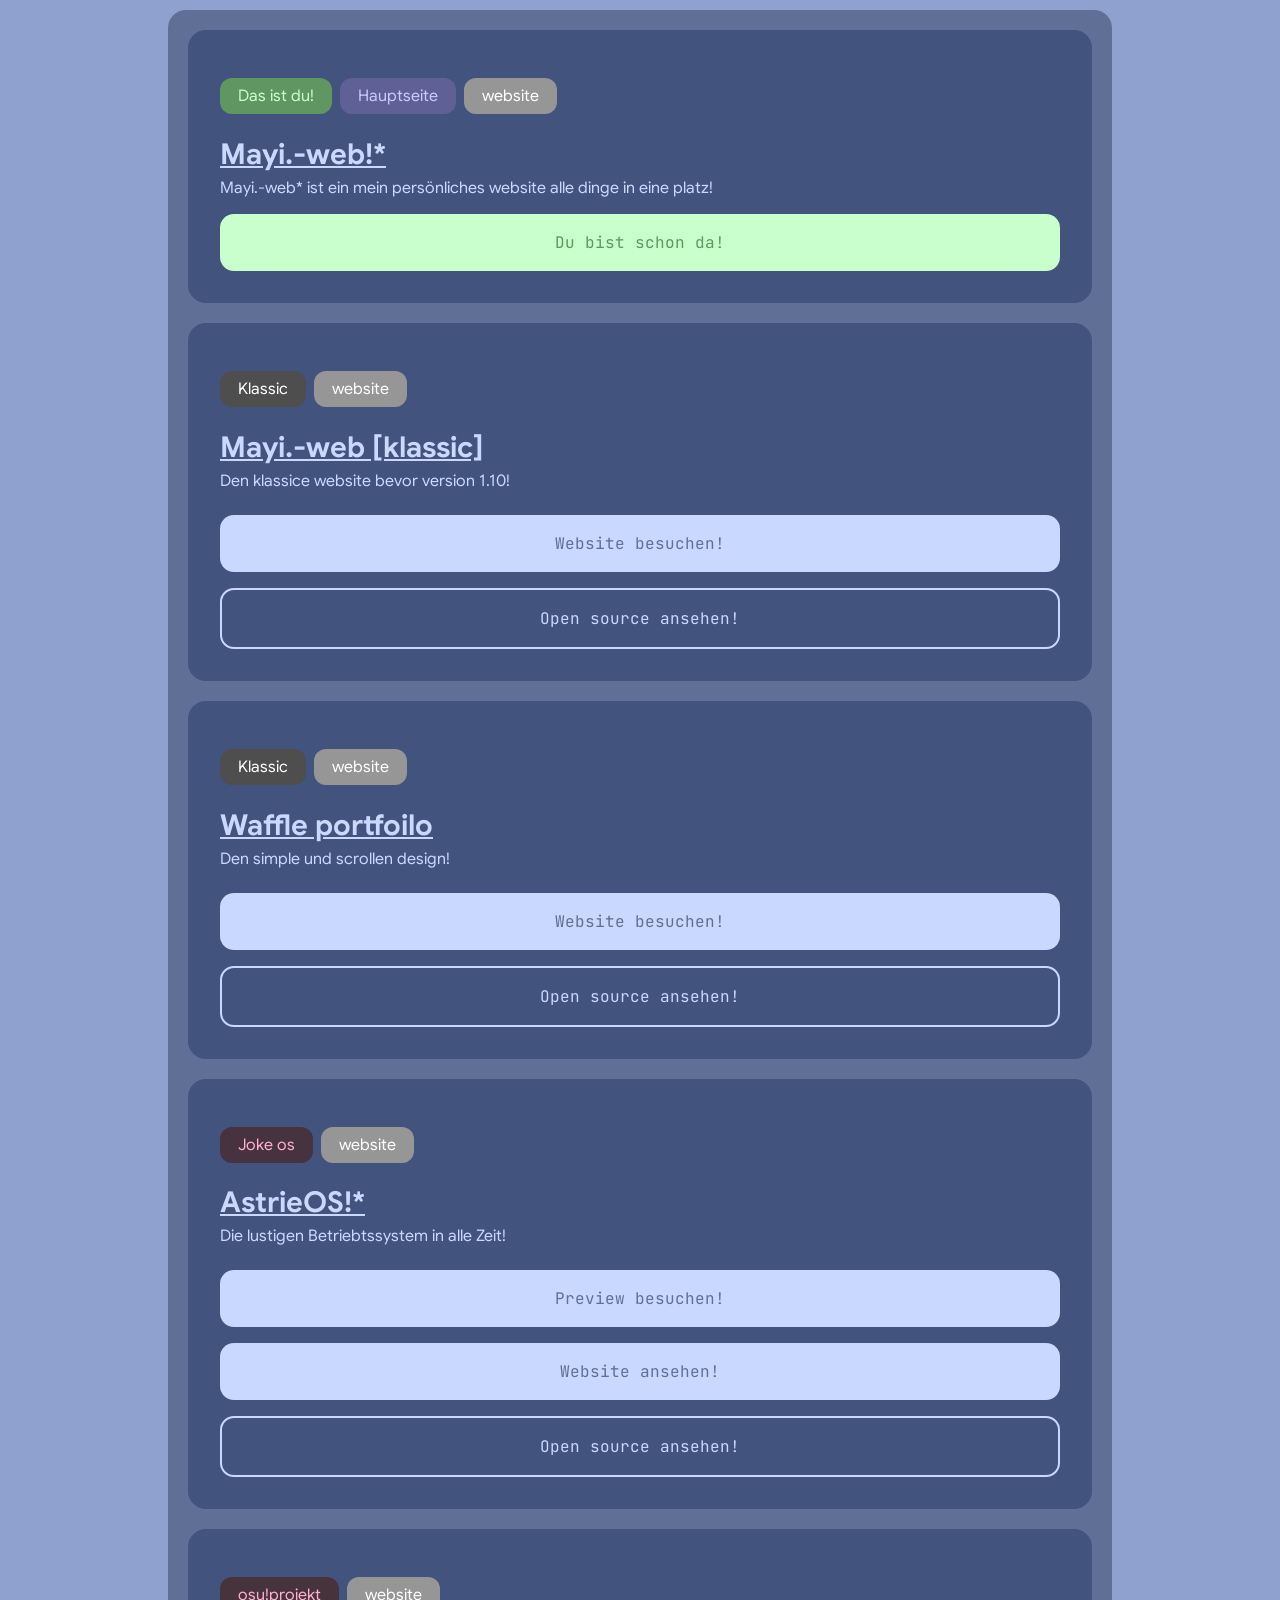
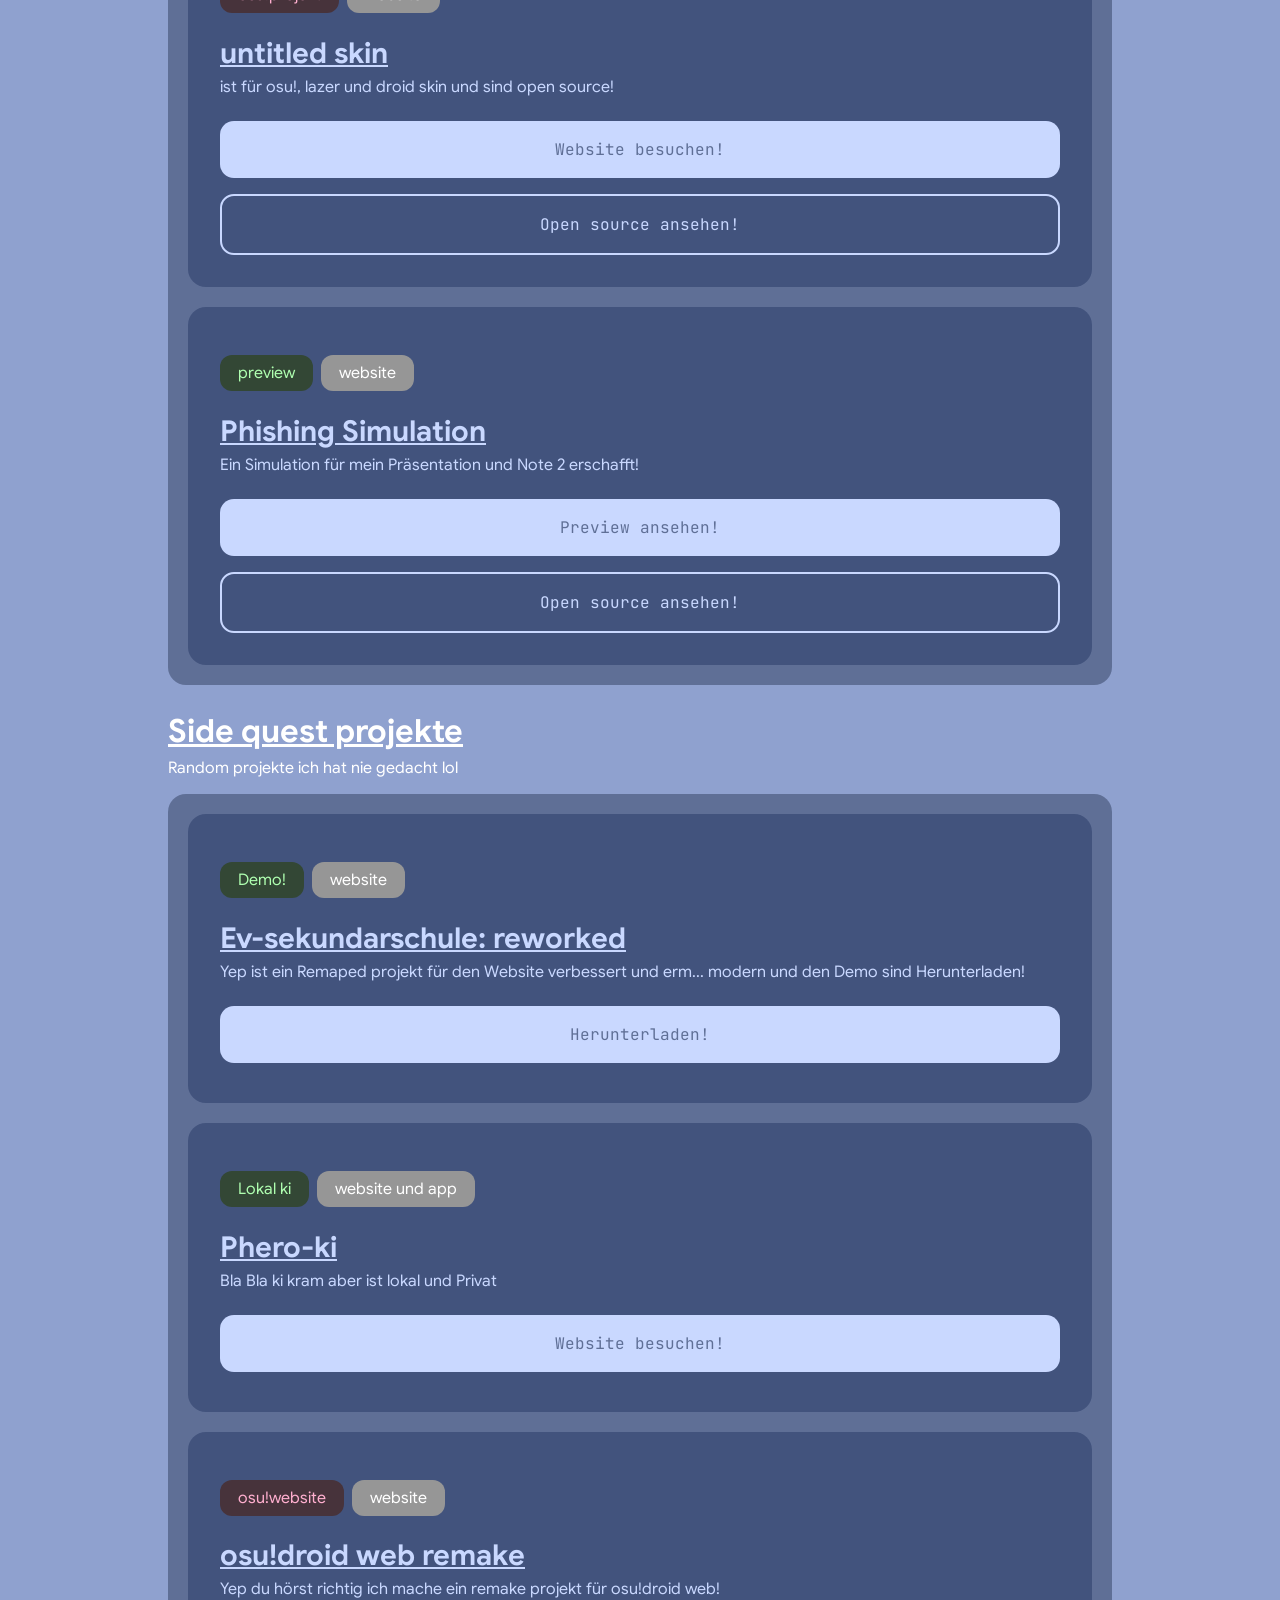
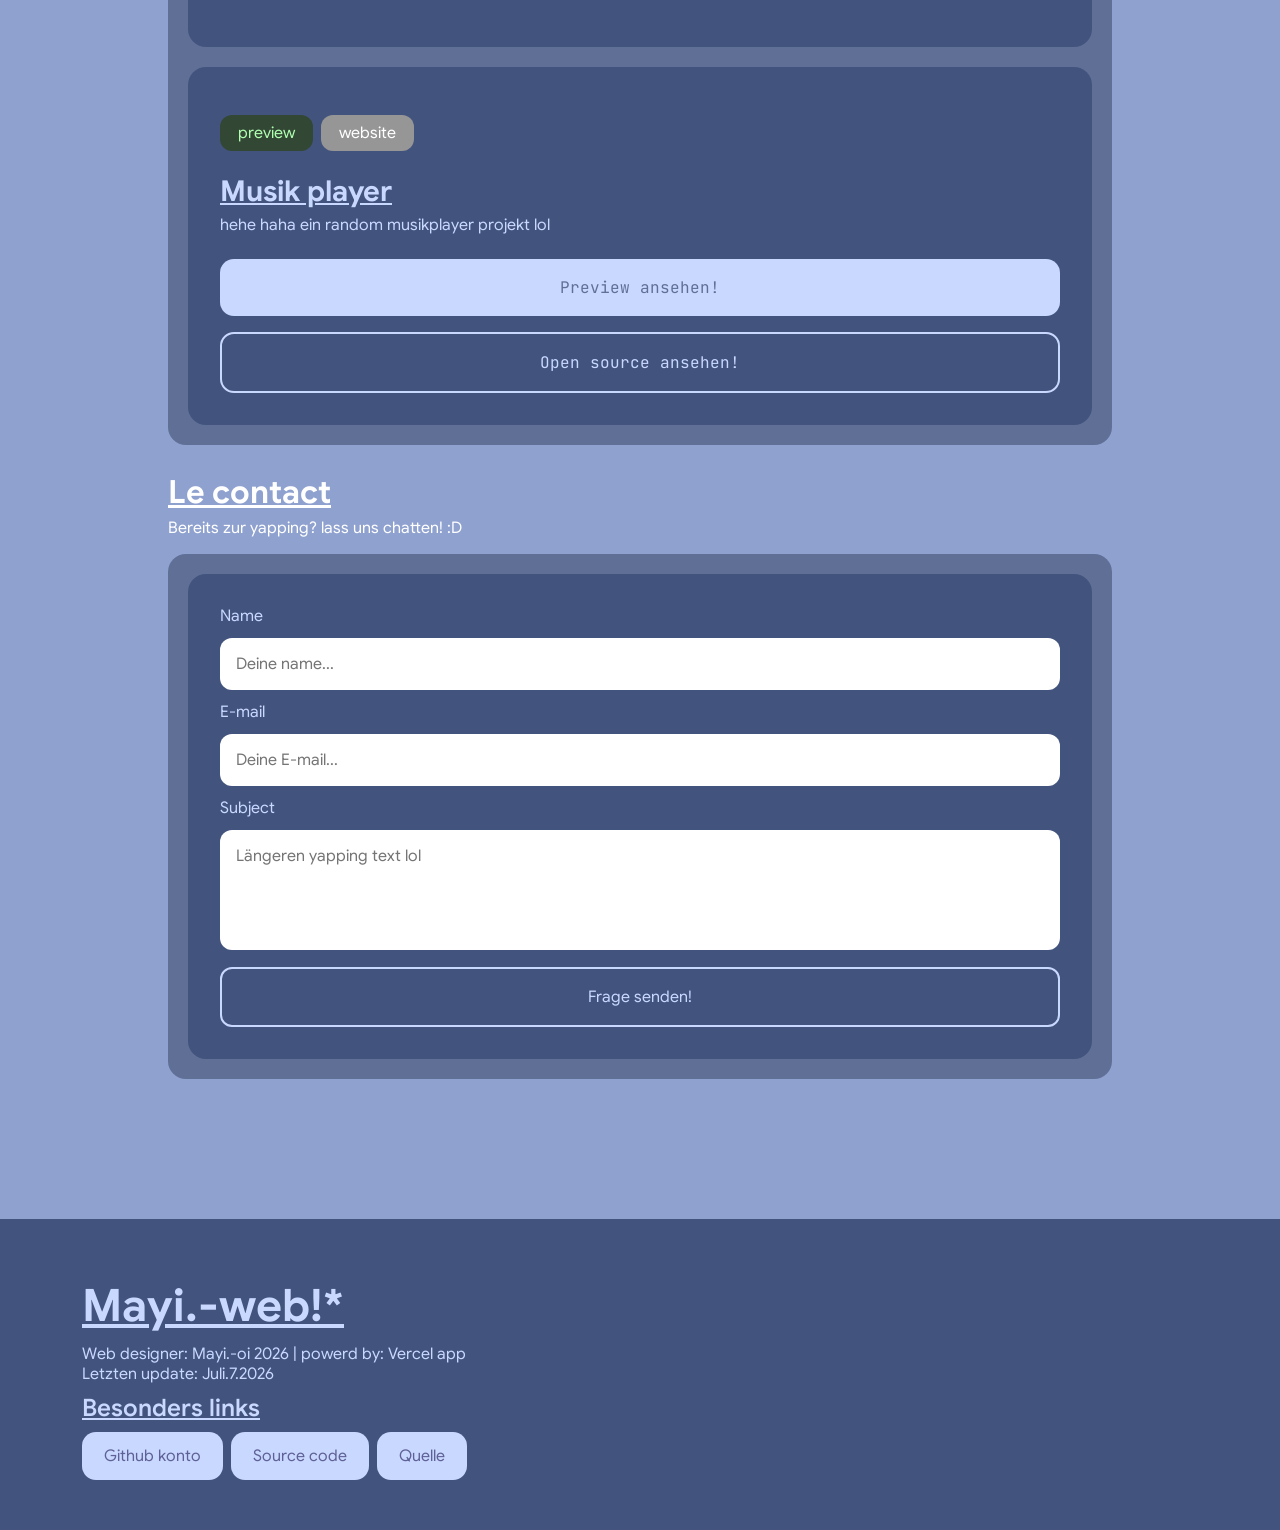
==== commit 0c00bce6: "⠀⠀⠀zᶻ ≽₍^_ ‸ _ ^₎≼⟆" ====
--- a/index.html
+++ b/index.html
@@ -278,9 +278,10 @@
                                 <p class="os-tag">Joke os</p>
                                 <p class="Web-tag">website</p>
                             </div>  
-                            <h2>AstriOS!*</h2>
+                            <h2>AstrieOS!*</h2>
                             <p>Die lustigen Betriebtssystem in alle Zeit!</p>
-                            <button class="div-links" data-external="https://astrieos.netlify.app/">Website besuchen!</button>
+                            <button class="div-links" data-external="https://astrieos.netlify.app/">Preview besuchen!</button>
+                            <button class="div-links" onclick="window.open('AstrieOS.html', '_blank')">Website ansehen!</button>
                             <button class="div-links-source" data-external="https://github.com/mayi-oi/-_-Astrie-_-">Open source ansehen!</button>
                         </div>
 
@@ -397,7 +398,7 @@
             <footer>
                 <h2>Mayi.-web!*</h2>
                 <p>Web designer: Mayi.-oi 2026 | powerd by: Vercel app
-                    <br> Letzten update: Juli.8.2026
+                    <br> Letzten update: Juli.7.2026
                 </p>
                 <h3>Besonders links</h3>
                 <div class="Footer-links">
--- a/index.css
+++ b/index.css
@@ -939,6 +939,8 @@
 
 .div-links {
     width: 100%;
+    margin-top: 8px;
+    margin-bottom: 8px;
     box-sizing: border-box;
     padding: 18px 32px;
     text-align: center;
